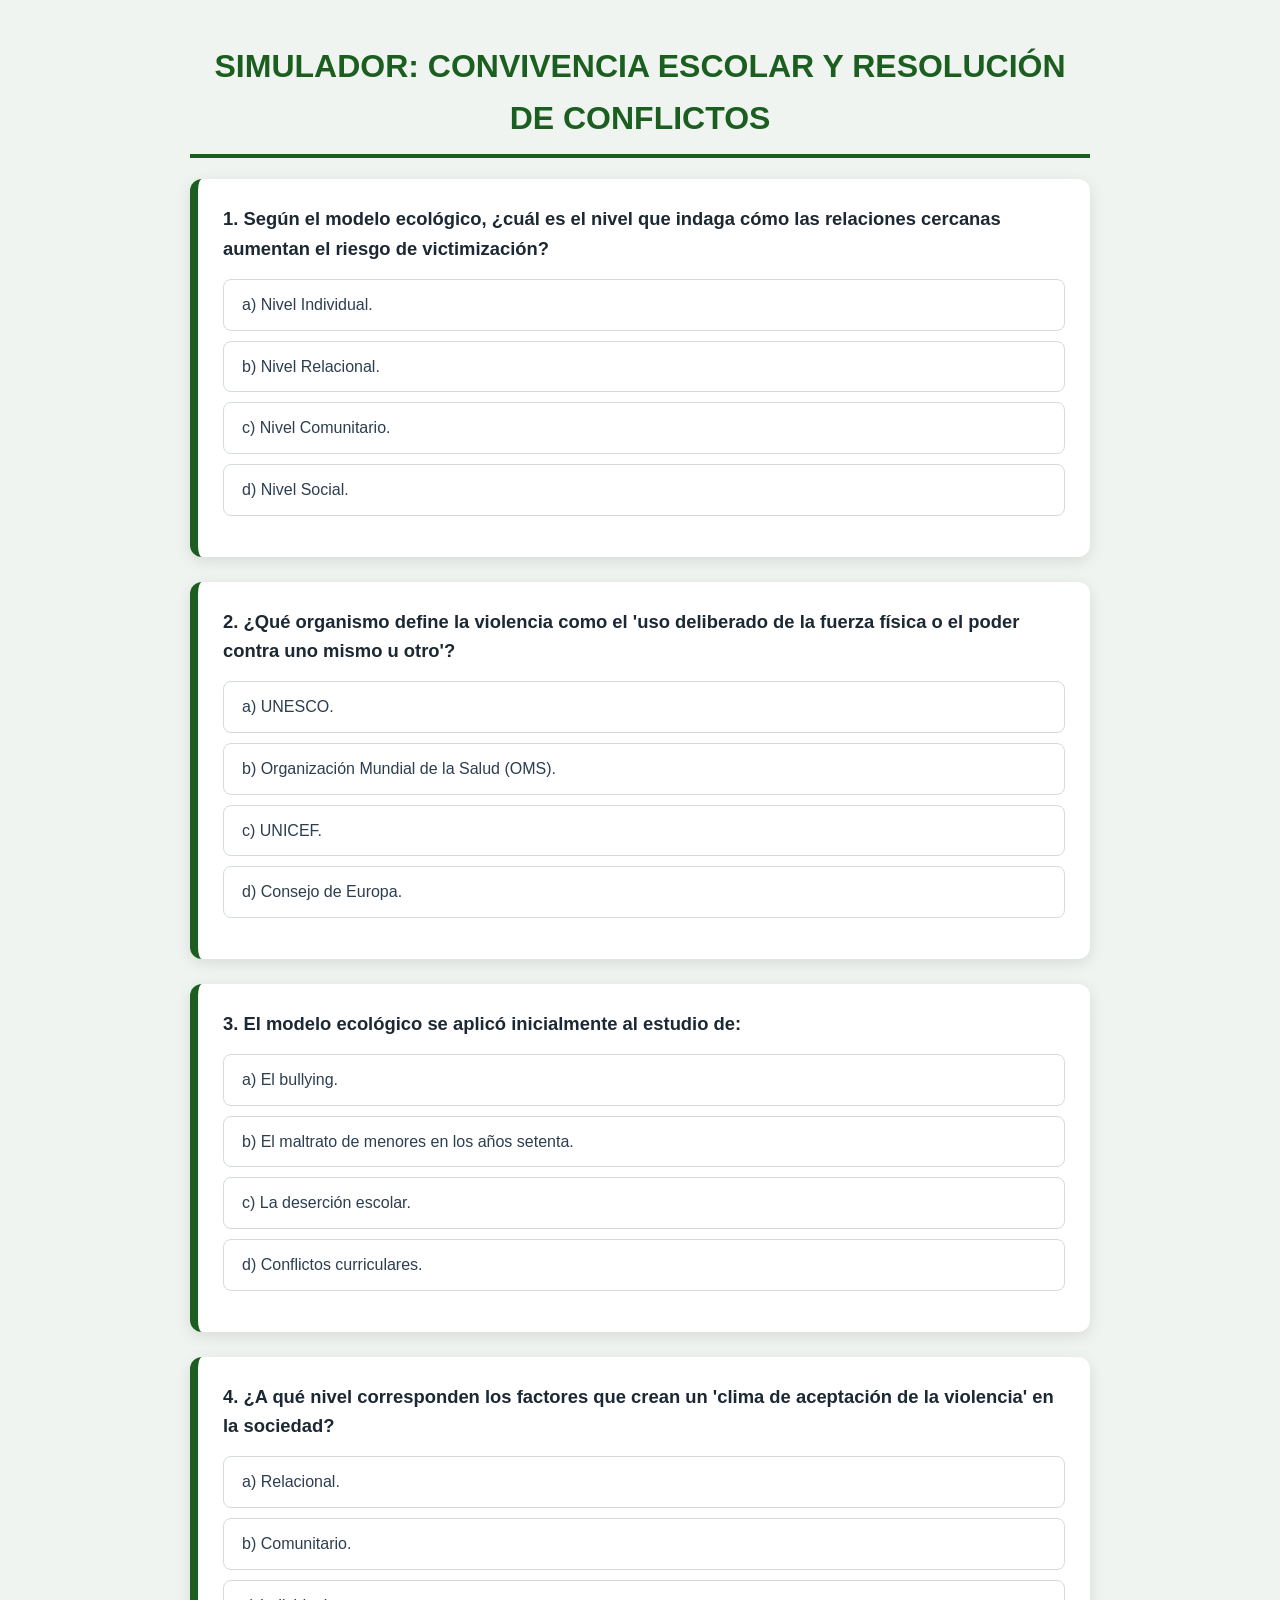
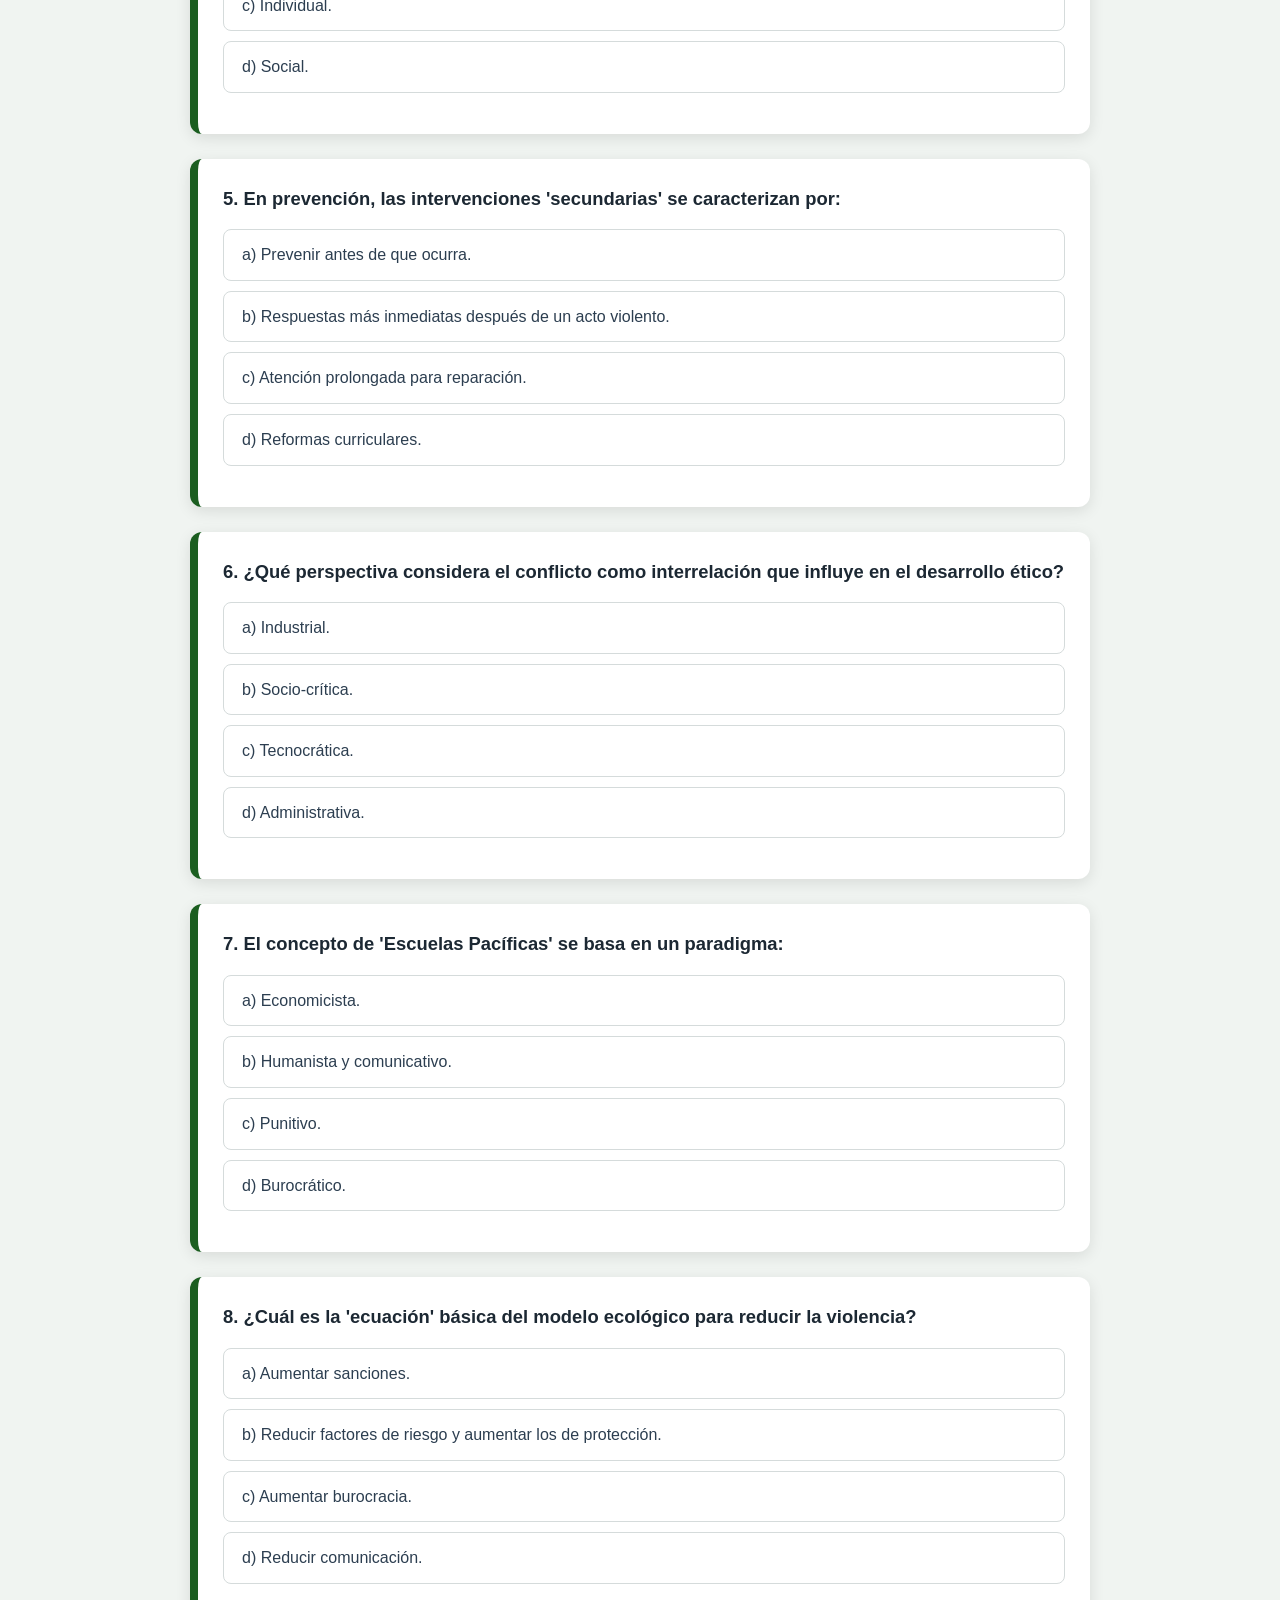
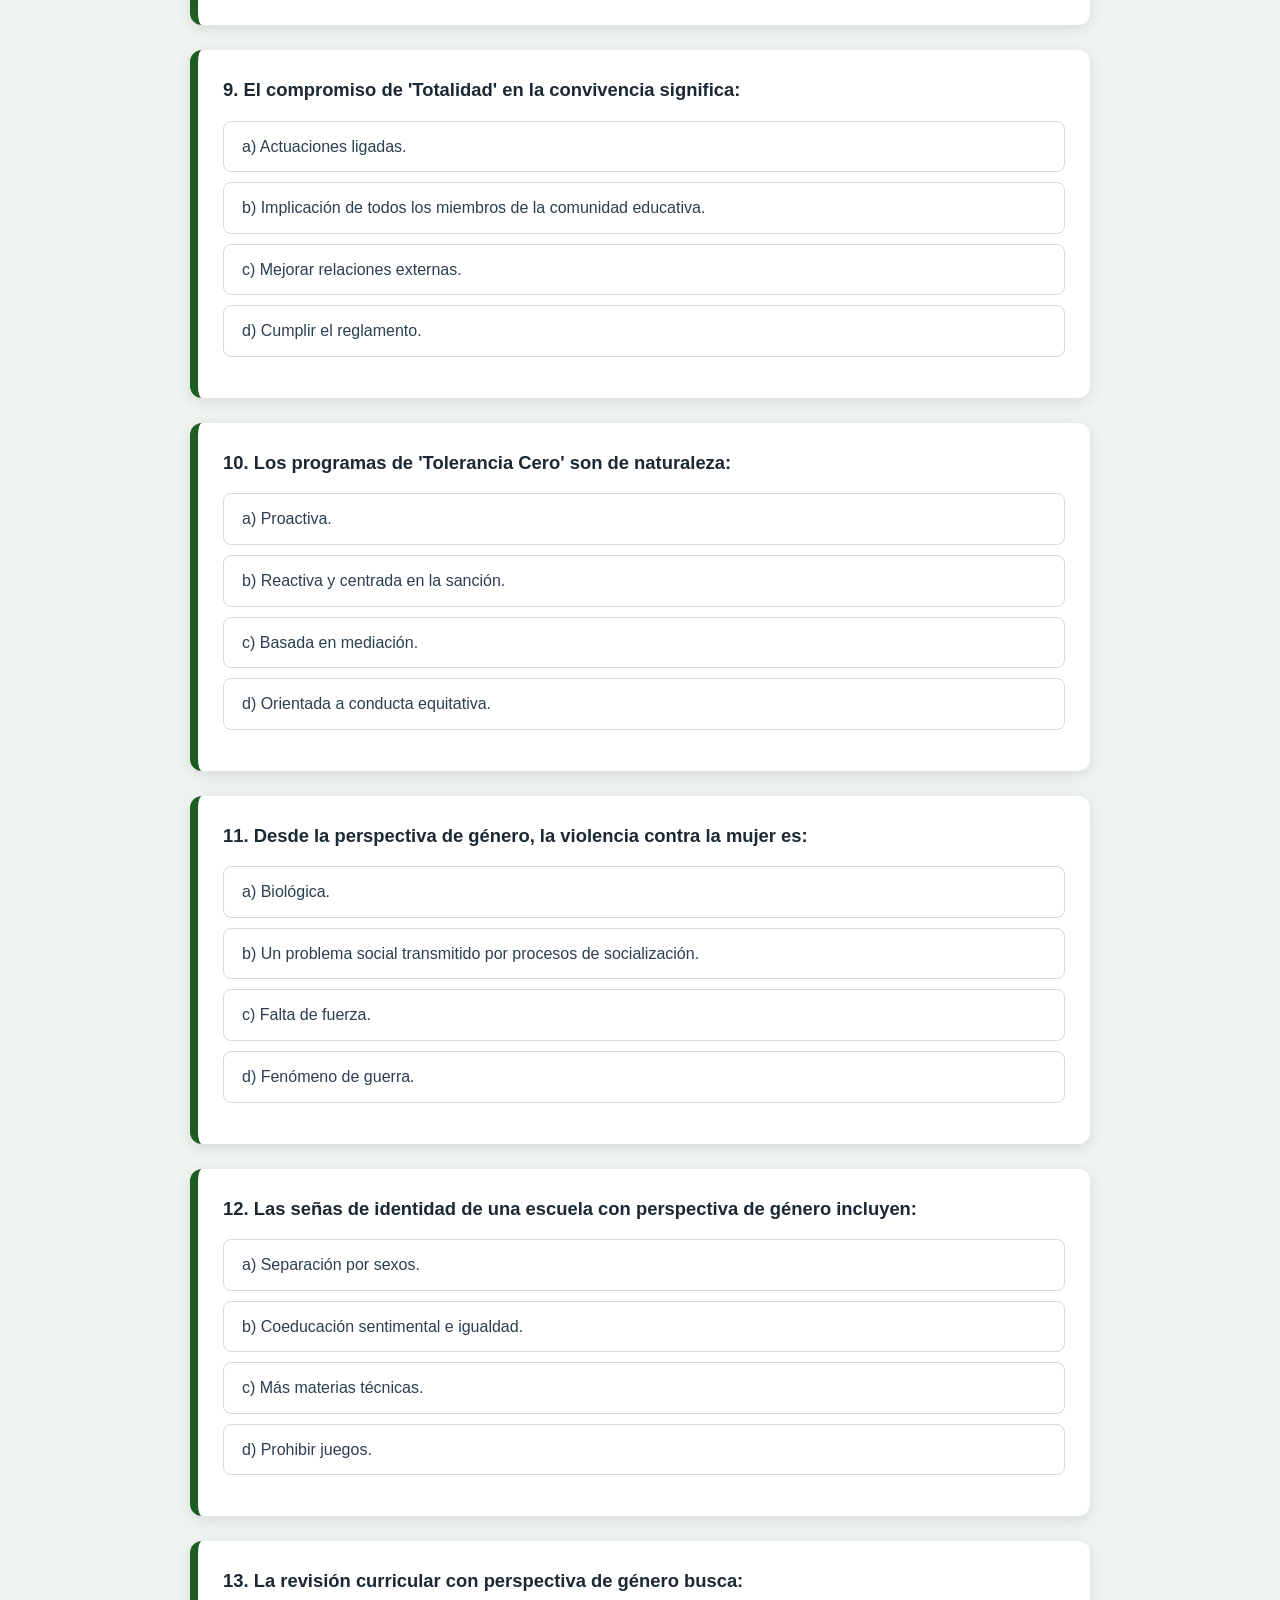
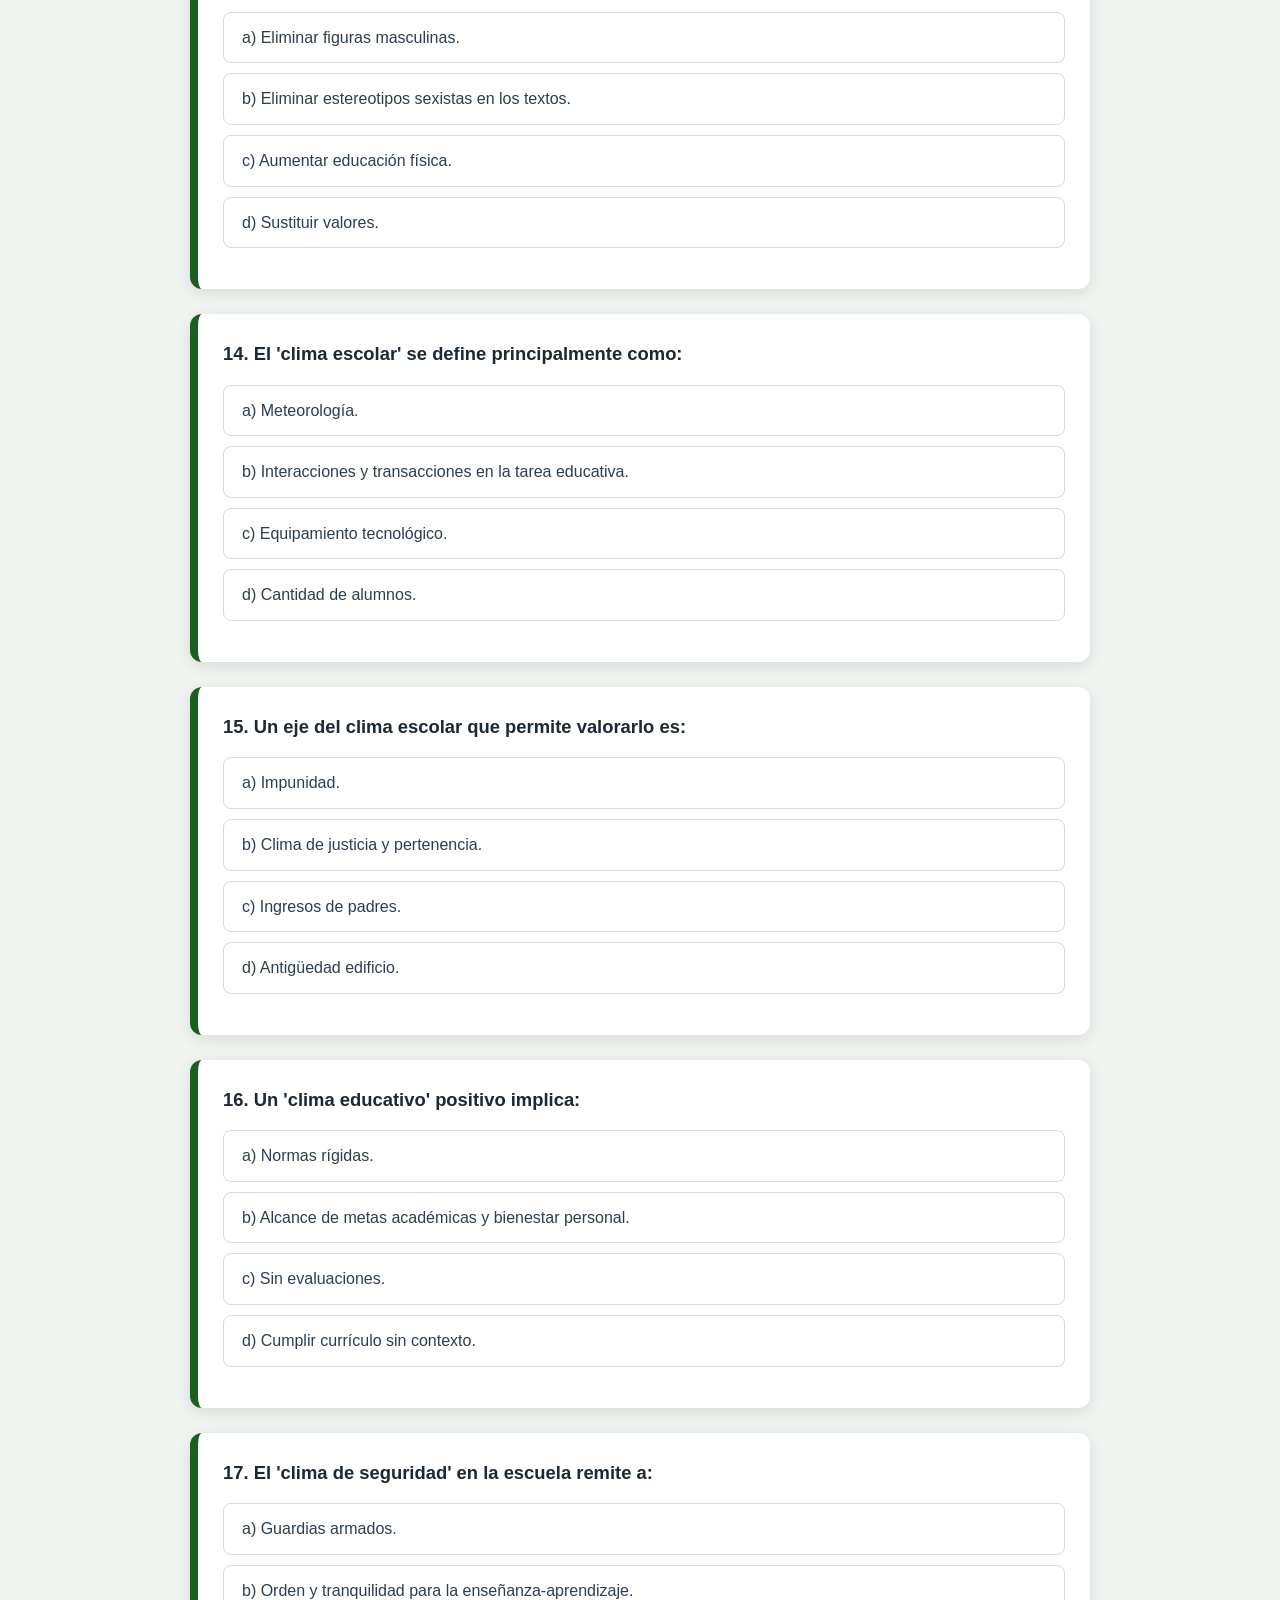
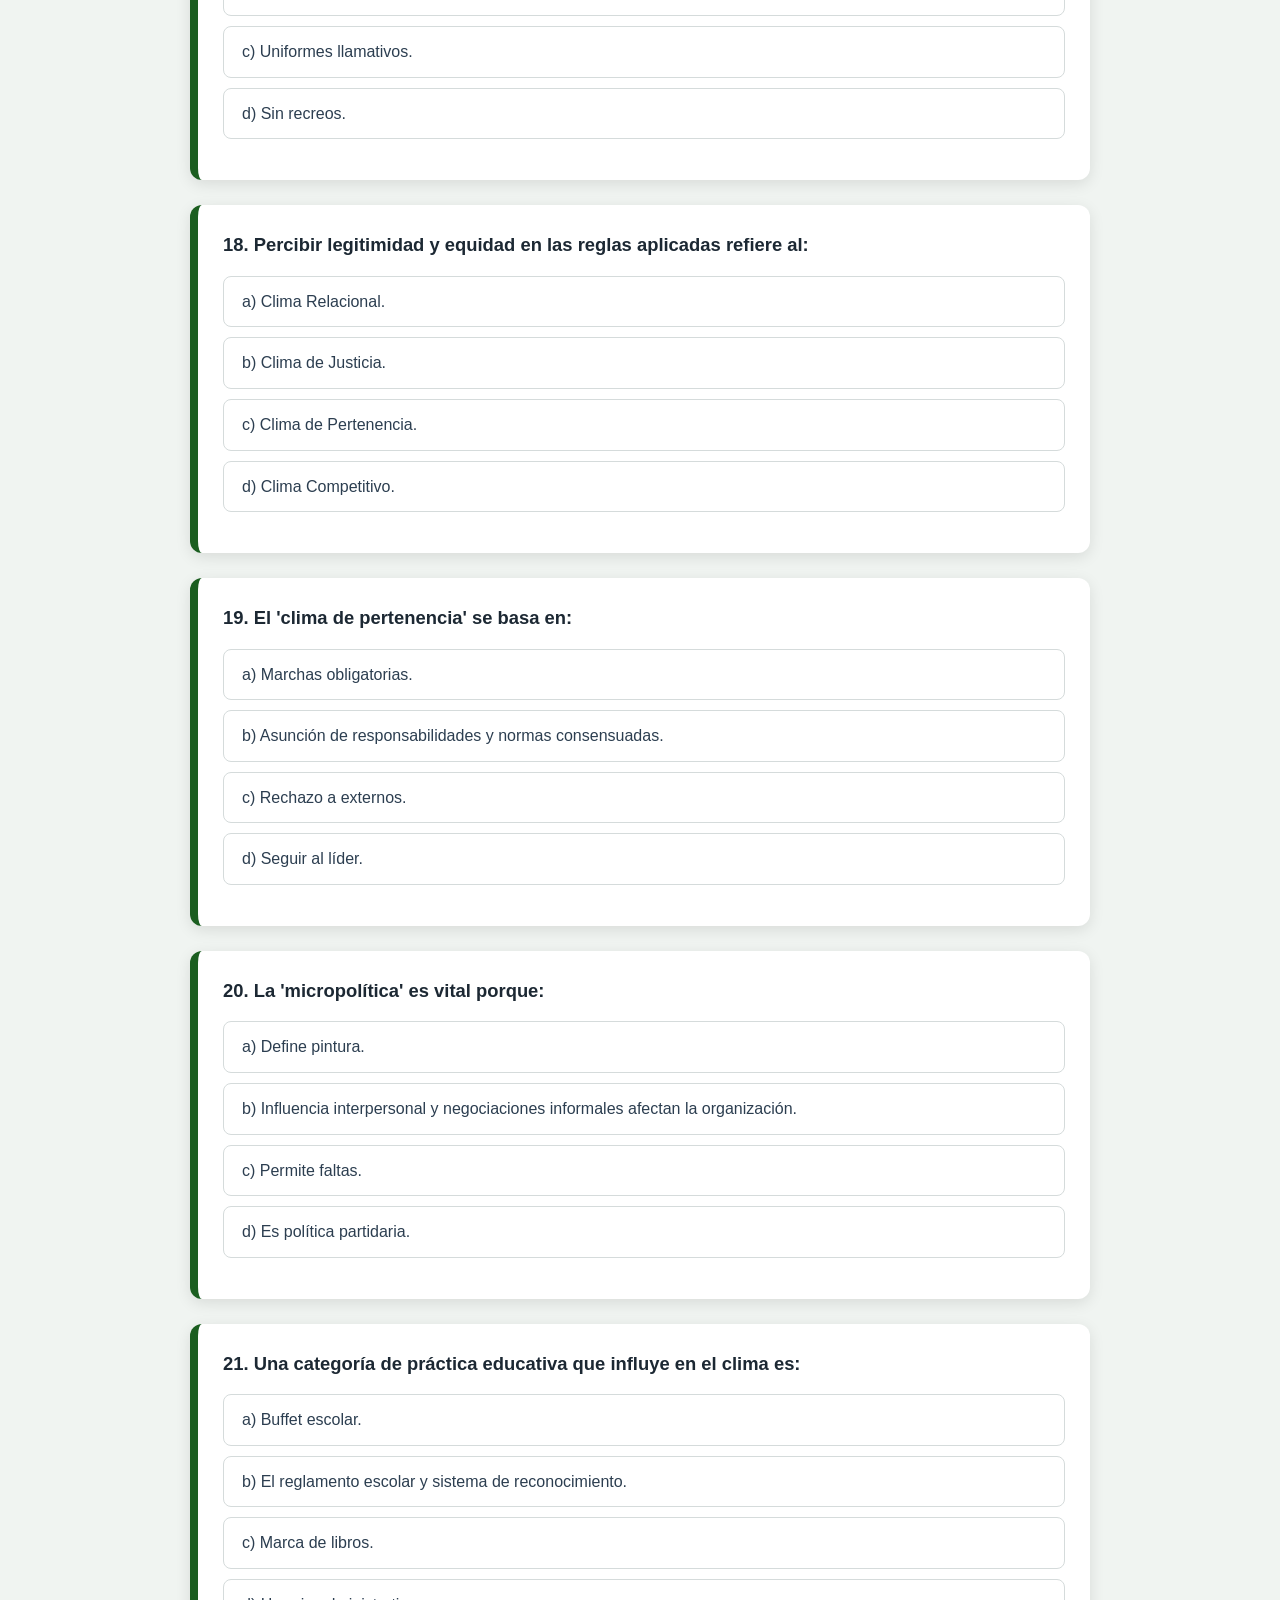
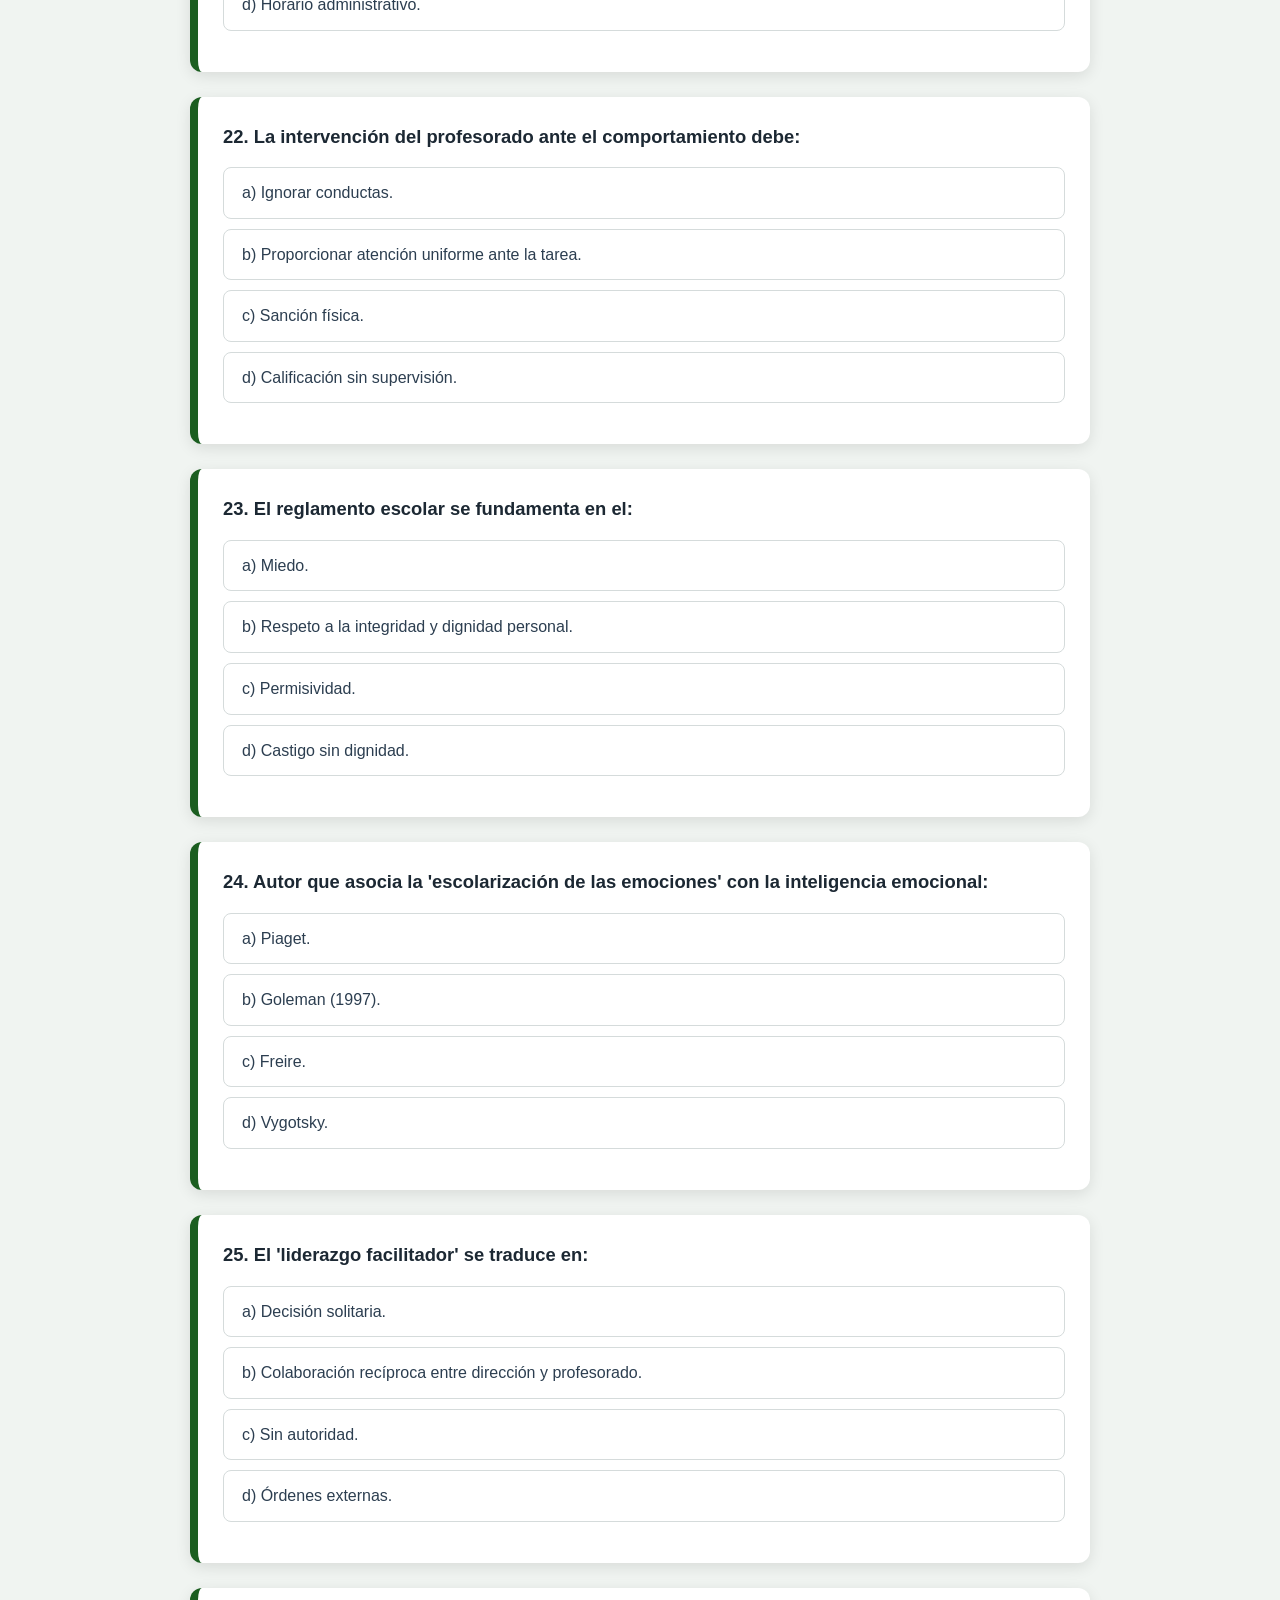
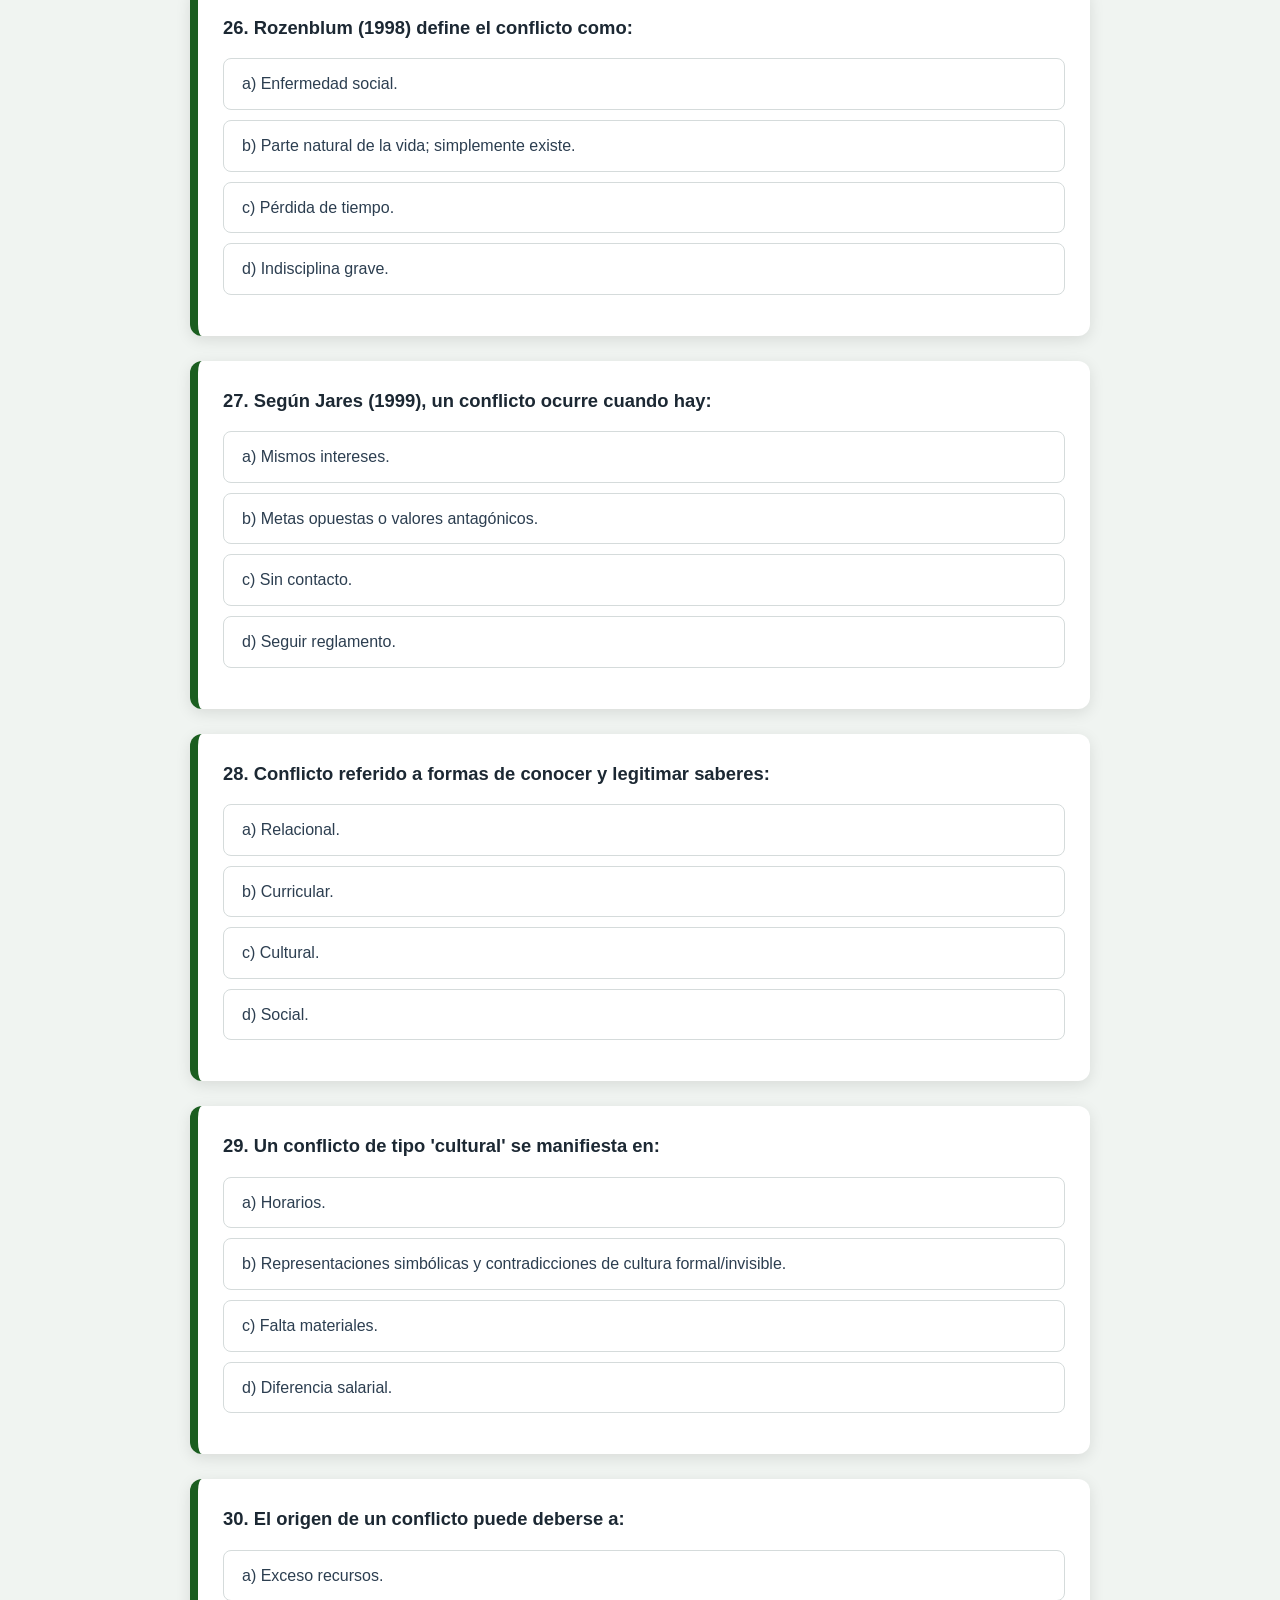
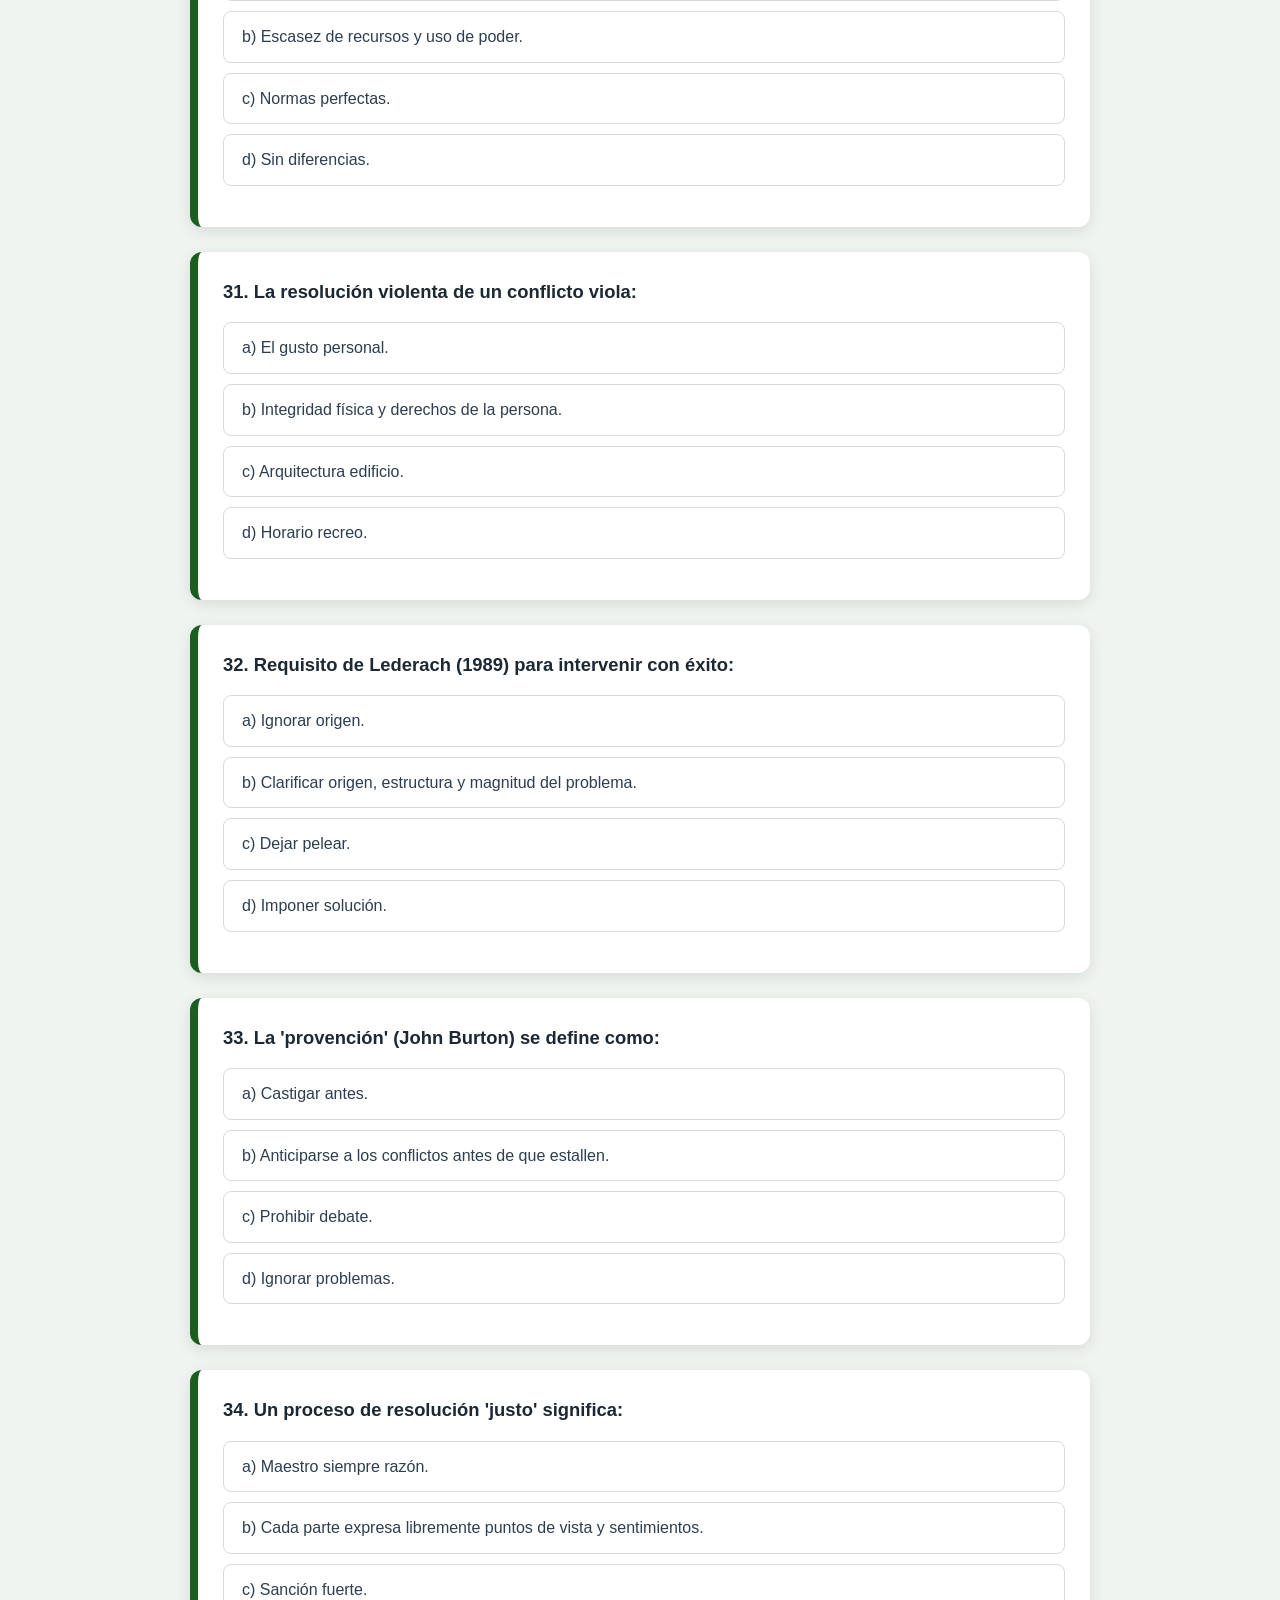
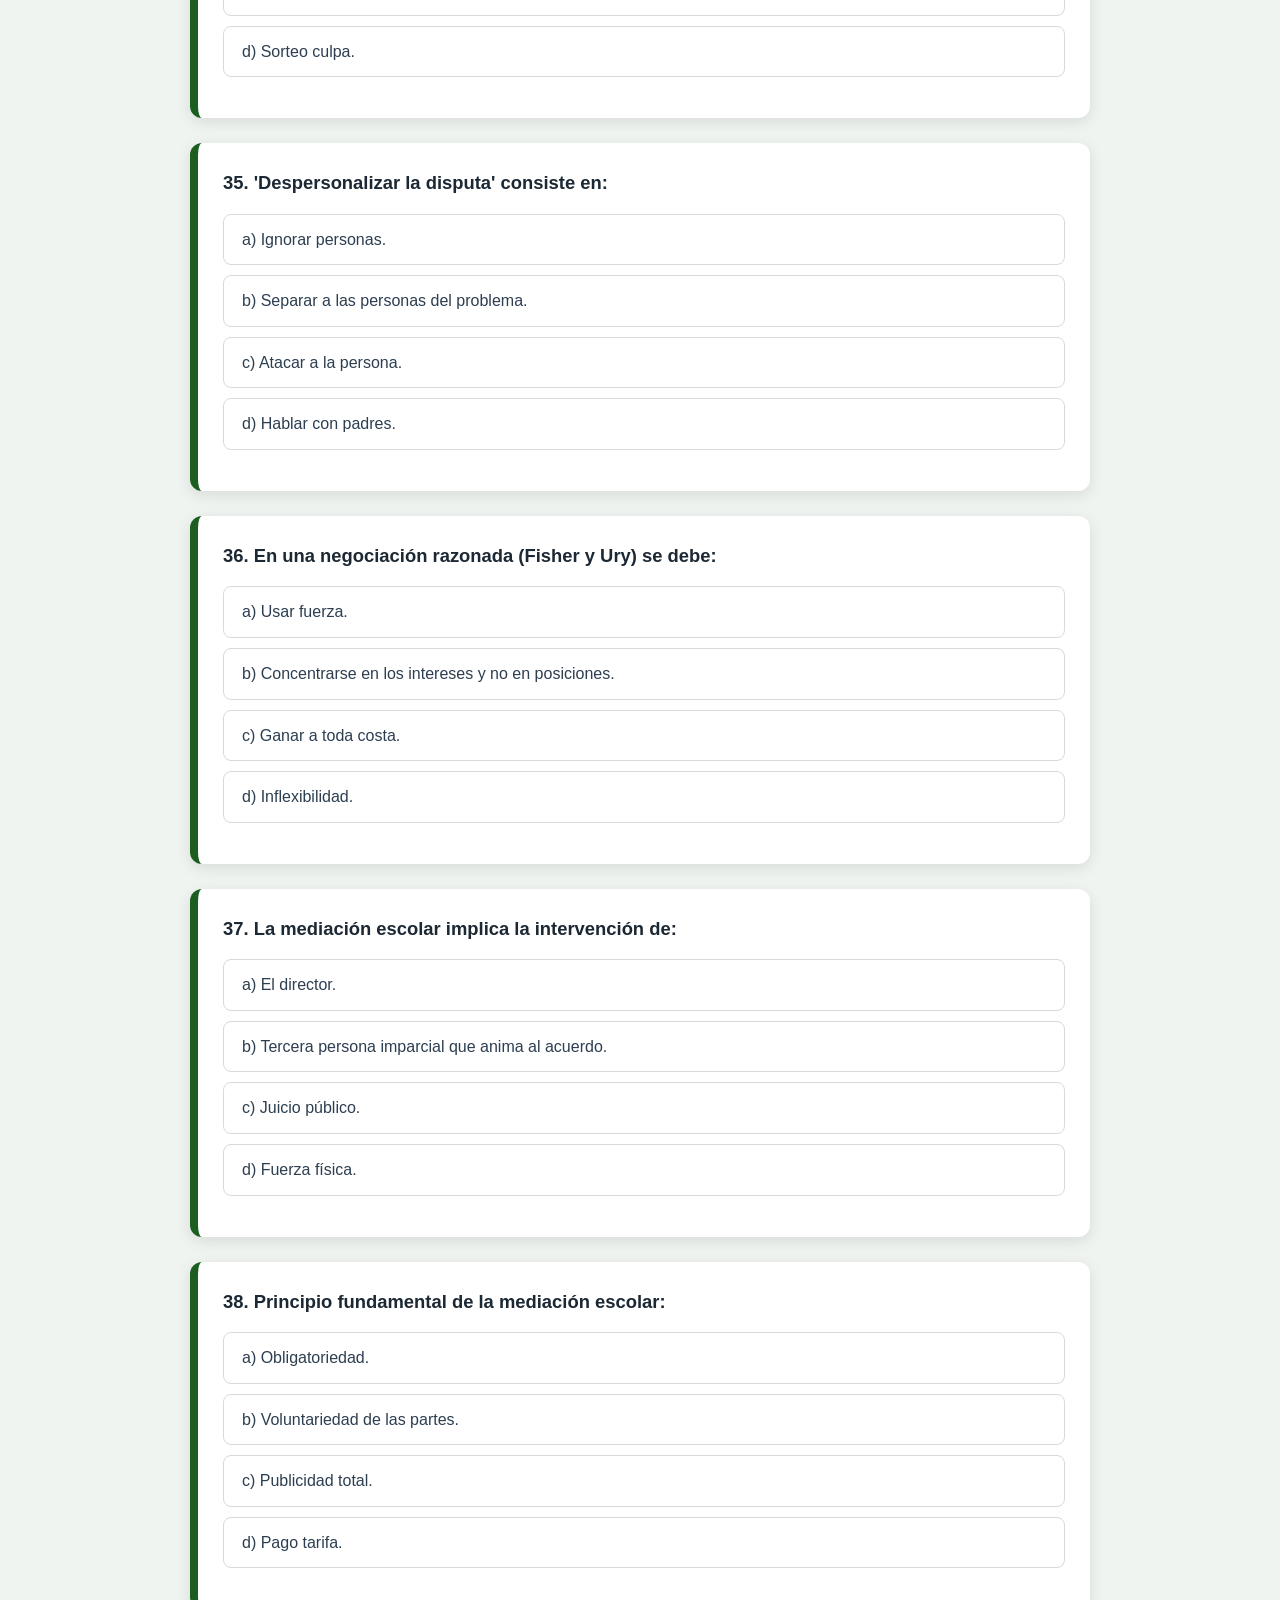
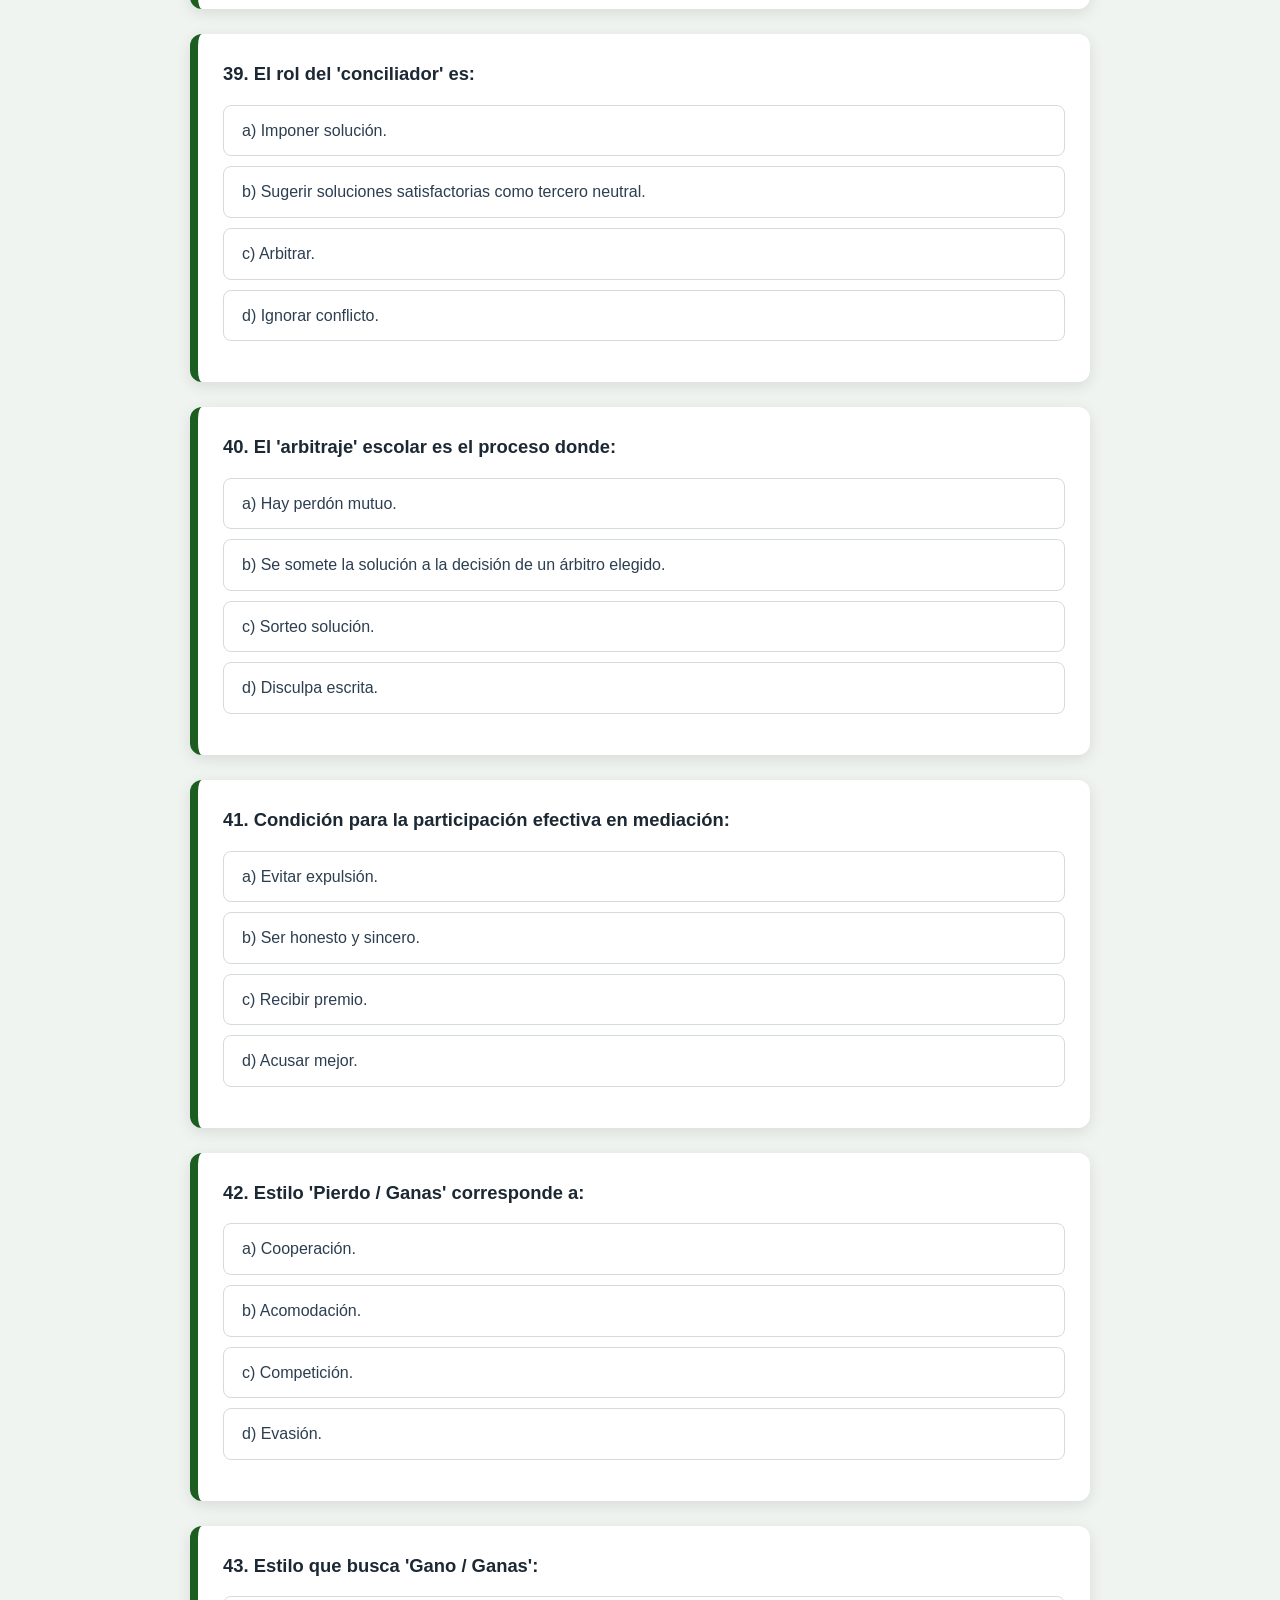
==== Conviviencia_escolar.html @ 49e85076 "ultima actualizacion" ====
<!DOCTYPE html>
<html lang="es">
<head>
    <meta charset="UTF-8">
    <meta name="viewport" content="width=device-width, initial-scale=1.0">
    <title>Simulador de Examen - Convivencia Escolar</title>
    <style>
        body { font-family: 'Segoe UI', Tahoma, Geneva, Verdana, sans-serif; line-height: 1.6; max-width: 900px; margin: 0 auto; padding: 20px; background-color: #f0f4f1; color: #2c3e50; }
        h1 { text-align: center; color: #1b5e20; border-bottom: 4px solid #1b5e20; padding-bottom: 10px; text-transform: uppercase; }
        .question-card { background: #fff; padding: 25px; margin-bottom: 25px; border-radius: 12px; box-shadow: 0 4px 15px rgba(0,0,0,0.1); border-left: 8px solid #1b5e20; }
        .question-text { font-size: 1.15em; font-weight: bold; margin-bottom: 15px; color: #1c2833; }
        .options { list-style: none; padding: 0; }
        .options li { margin: 10px 0; padding: 12px 18px; border: 1px solid #d5dbdb; border-radius: 8px; cursor: pointer; transition: all 0.3s ease; background: #fff; }
        .options li:hover { background-color: #e8f5e9; border-color: #1b5e20; }
        .feedback { margin-top: 15px; padding: 15px; border-radius: 8px; display: none; font-weight: 500; animation: fadeIn 0.4s; }
        .correct { background-color: #c8e6c9; color: #1b5e20; border-left: 5px solid #2e7d32; }
        .incorrect { background-color: #ffcdd2; color: #b71c1c; border-left: 5px solid #c62828; }
        @keyframes fadeIn { from { opacity: 0; } to { opacity: 1; } }
    </style>
</head>
<body>
    <h1>Simulador: Convivencia Escolar y Resolución de Conflictos</h1>
    <div id="quiz-container"></div>
    <div id="resultado-final" style="display:none; margin-top:20px; padding:16px; border-radius:14px; background:#fff; border:1px solid #d9dfe3; font-weight:700;"></div>

    <script>
        const quizData = [
            { q: "1. Según el modelo ecológico, ¿cuál es el nivel que indaga cómo las relaciones cercanas aumentan el riesgo de victimización?", options: ["a) Nivel Individual.", "b) Nivel Relacional.", "c) Nivel Comunitario.", "d) Nivel Social."], correct: 1, retro: "Retroalimentación: El nivel relacional examina las interacciones con compañeros, pareja y familia que configuran el comportamiento (Fuente [9])." },
            { q: "2. ¿Qué organismo define la violencia como el 'uso deliberado de la fuerza física o el poder contra uno mismo u otro'?", options: ["a) UNESCO.", "b) Organización Mundial de la Salud (OMS).", "c) UNICEF.", "d) Consejo de Europa."], correct: 1, retro: "Retroalimentación: La OMS define la violencia centrándose en la intencionalidad del uso del poder y sus consecuencias (Fuente [5])." },
            { q: "3. El modelo ecológico se aplicó inicialmente al estudio de:", options: ["a) El bullying.", "b) El maltrato de menores en los años setenta.", "c) La deserción escolar.", "d) Conflictos curriculares."], correct: 1, retro: "Retroalimentación: Introducido en los setenta, se usó originalmente para comprender el maltrato infantil (Fuente [1])." },
            { q: "4. ¿A qué nivel corresponden los factores que crean un 'clima de aceptación de la violencia' en la sociedad?", options: ["a) Relacional.", "b) Comunitario.", "c) Individual.", "d) Social."], correct: 3, retro: "Retroalimentación: El nivel social examina factores generales que determinan las tasas de violencia en la sociedad (Fuente [9])." },
            { q: "5. En prevención, las intervenciones 'secundarias' se caracterizan por:", options: ["a) Prevenir antes de que ocurra.", "b) Respuestas más inmediatas después de un acto violento.", "c) Atención prolongada para reparación.", "d) Reformas curriculares."], correct: 1, retro: "Retroalimentación: Las medidas secundarias actúan en el tiempo inmediato posterior al fenómeno violento (Fuente [7])." },
            { q: "6. ¿Qué perspectiva considera el conflicto como interrelación que influye en el desarrollo ético?", options: ["a) Industrial.", "b) Socio-crítica.", "c) Tecnocrática.", "d) Administrativa."], correct: 1, retro: "Retroalimentación: Supone una nueva forma de abordar conflictos como construcción colectiva (Fuente [10])." },
            { q: "7. El concepto de 'Escuelas Pacíficas' se basa en un paradigma:", options: ["a) Economicista.", "b) Humanista y comunicativo.", "c) Punitivo.", "d) Burocrático."], correct: 1, retro: "Retroalimentación: Estas escuelas favorecen espacios de confianza y consenso (Fuente [11])." },
            { q: "8. ¿Cuál es la 'ecuación' básica del modelo ecológico para reducir la violencia?", options: ["a) Aumentar sanciones.", "b) Reducir factores de riesgo y aumentar los de protección.", "c) Aumentar burocracia.", "d) Reducir comunicación."], correct: 1, retro: "Retroalimentación: El enfoque busca analizar la situación equilibrando riesgos y protecciones (Fuente [12])." },
            { q: "9. El compromiso de 'Totalidad' en la convivencia significa:", options: ["a) Actuaciones ligadas.", "b) Implicación de todos los miembros de la comunidad educativa.", "c) Mejorar relaciones externas.", "d) Cumplir el reglamento."], correct: 1, retro: "Retroalimentación: La totalidad implica que la política de prevención incluya a cada sector escolar (Fuente [13])." },
            { q: "10. Los programas de 'Tolerancia Cero' son de naturaleza:", options: ["a) Proactiva.", "b) Reactiva y centrada en la sanción.", "c) Basada en mediación.", "d) Orientada a conducta equitativa."], correct: 1, retro: "Retroalimentación: Son reactivos y aplican la sanción ante actos de indisciplina (Fuente [7])." },
            { q: "11. Desde la perspectiva de género, la violencia contra la mujer es:", options: ["a) Biológica.", "b) Un problema social transmitido por procesos de socialización.", "c) Falta de fuerza.", "d) Fenómeno de guerra."], correct: 1, retro: "Retroalimentación: Es un problema social con serias repercusiones para mujeres y niñas (Fuente [14])." },
            { q: "12. Las señas de identidad de una escuela con perspectiva de género incluyen:", options: ["a) Separación por sexos.", "b) Coeducación sentimental e igualdad.", "c) Más materias técnicas.", "d) Prohibir juegos."], correct: 1, retro: "Retroalimentación: Se busca una 'coeducación sentimental' basada en principios de igualdad y respeto (Fuente [15, 16])." },
            { q: "13. La revisión curricular con perspectiva de género busca:", options: ["a) Eliminar figuras masculinas.", "b) Eliminar estereotipos sexistas en los textos.", "c) Aumentar educación física.", "d) Sustituir valores."], correct: 1, retro: "Retroalimentación: Se trata de eliminar estereotipos incorporando aportaciones de mujeres a la historia (Fuente [17])." },
            { q: "14. El 'clima escolar' se define principalmente como:", options: ["a) Meteorología.", "b) Interacciones y transacciones en la tarea educativa.", "c) Equipamiento tecnológico.", "d) Cantidad de alumnos."], correct: 1, retro: "Retroalimentación: Es el conjunto de interacciones generadas en una situación espacio-temporal dada (Fuente [2])." },
            { q: "15. Un eje del clima escolar que permite valorarlo es:", options: ["a) Impunidad.", "b) Clima de justicia y pertenencia.", "c) Ingresos de padres.", "d) Antigüedad edificio."], correct: 1, retro: "Retroalimentación: Se identifican cinco ejes: relacional, educativo, seguridad, justicia y pertenencia (Fuente [18])." },
            { q: "16. Un 'clima educativo' positivo implica:", options: ["a) Normas rígidas.", "b) Alcance de metas académicas y bienestar personal.", "c) Sin evaluaciones.", "d) Cumplir currículo sin contexto."], correct: 1, retro: "Retroalimentación: Favorece la educación en valores y da sentido a los aprendizajes (Fuente [19])." },
            { q: "17. El 'clima de seguridad' en la escuela remite a:", options: ["a) Guardias armados.", "b) Orden y tranquilidad para la enseñanza-aprendizaje.", "c) Uniformes llamativos.", "d) Sin recreos."], correct: 1, retro: "Retroalimentación: Remite al orden necesario para que se produzca el proceso educativo (Fuente [20])." },
            { q: "18. Percibir legitimidad y equidad en las reglas aplicadas refiere al:", options: ["a) Clima Relacional.", "b) Clima de Justicia.", "c) Clima de Pertenencia.", "d) Clima Competitivo."], correct: 1, retro: "Retroalimentación: Se reconoce la legitimidad de las reglas sin arbitrariedad (Fuente [21])." },
            { q: "19. El 'clima de pertenencia' se basa en:", options: ["a) Marchas obligatorias.", "b) Asunción de responsabilidades y normas consensuadas.", "c) Rechazo a externos.", "d) Seguir al líder."], correct: 1, retro: "Retroalimentación: Permite la cohesión de los grupos y favorece lazos estables (Fuente [21])." },
            { q: "20. La 'micropolítica' es vital porque:", options: ["a) Define pintura.", "b) Influencia interpersonal y negociaciones informales afectan la organización.", "c) Permite faltas.", "d) Es política partidaria."], correct: 1, retro: "Retroalimentación: Los centros son territorios donde las negociaciones entre bastidores son importantes (Fuente [2, 22])." },
            { q: "21. Una categoría de práctica educativa que influye en el clima es:", options: ["a) Buffet escolar.", "b) El reglamento escolar y sistema de reconocimiento.", "c) Marca de libros.", "d) Horario administrativo."], correct: 1, retro: "Retroalimentación: El reglamento es un instrumento valioso de prevención de conductas indeseables (Fuente [8, 23])." },
            { q: "22. La intervención del profesorado ante el comportamiento debe:", options: ["a) Ignorar conductas.", "b) Proporcionar atención uniforme ante la tarea.", "c) Sanción física.", "d) Calificación sin supervisión."], correct: 1, retro: "Retroalimentación: Se debe mantener una actitud uniforme y constante ante el trabajo del alumno (Fuente [24])." },
            { q: "23. El reglamento escolar se fundamenta en el:", options: ["a) Miedo.", "b) Respeto a la integridad y dignidad personal.", "c) Permisividad.", "d) Castigo sin dignidad."], correct: 1, retro: "Retroalimentación: Se fundamenta en el principio de respeto a la integridad y refuerzo de la autoestima (Fuente [8])." },
            { q: "24. Autor que asocia la 'escolarización de las emociones' con la inteligencia emocional:", options: ["a) Piaget.", "b) Goleman (1997).", "c) Freire.", "d) Vygotsky."], correct: 1, retro: "Retroalimentación: Goleman destaca el control de las emociones para el bienestar personal (Fuente [25])." },
            { q: "25. El 'liderazgo facilitador' se traduce en:", options: ["a) Decisión solitaria.", "b) Colaboración recíproca entre dirección y profesorado.", "c) Sin autoridad.", "d) Órdenes externas."], correct: 1, retro: "Retroalimentación: Se traduce en una estrecha colaboración para la investigación e innovación (Fuente [26])." },
            { q: "26. Rozenblum (1998) define el conflicto como:", options: ["a) Enfermedad social.", "b) Parte natural de la vida; simplemente existe.", "c) Pérdida de tiempo.", "d) Indisciplina grave."], correct: 1, retro: "Retroalimentación: El conflicto es inherente a las relaciones humanas (Fuente [6])." },
            { q: "27. Según Jares (1999), un conflicto ocurre cuando hay:", options: ["a) Mismos intereses.", "b) Metas opuestas o valores antagónicos.", "c) Sin contacto.", "d) Seguir reglamento."], correct: 1, retro: "Retroalimentación: Ocurre cuando se perciben metas o intereses divergentes (Fuente [6, 27])." },
            { q: "28. Conflicto referido a formas de conocer y legitimar saberes:", options: ["a) Relacional.", "b) Curricular.", "c) Cultural.", "d) Social."], correct: 1, retro: "Retroalimentación: El conflicto curricular atiende a discrepancias en el proceso de enseñanza-aprendizaje (Fuente [28])." },
            { q: "29. Un conflicto de tipo 'cultural' se manifiesta en:", options: ["a) Horarios.", "b) Representaciones simbólicas y contradicciones de cultura formal/invisible.", "c) Falta materiales.", "d) Diferencia salarial."], correct: 1, retro: "Retroalimentación: Desvela las contradicciones entre la cultura escolar formal y la invisible (Fuente [28])." },
            { q: "30. El origen de un conflicto puede deberse a:", options: ["a) Exceso recursos.", "b) Escasez de recursos y uso de poder.", "c) Normas perfectas.", "d) Sin diferencias."], correct: 1, retro: "Retroalimentación: Causas comunes son la escasez de recursos y el predominio cultural (Fuente [29])." },
            { q: "31. La resolución violenta de un conflicto viola:", options: ["a) El gusto personal.", "b) Integridad física y derechos de la persona.", "c) Arquitectura edificio.", "d) Horario recreo."], correct: 1, retro: "Retroalimentación: Los conflictos resueltos violentamente constituyen una violación a la integridad (Fuente [29])." },
            { q: "32. Requisito de Lederach (1989) para intervenir con éxito:", options: ["a) Ignorar origen.", "b) Clarificar origen, estructura y magnitud del problema.", "c) Dejar pelear.", "d) Imponer solución."], correct: 1, retro: "Retroalimentación: Es vital clarificar quién está involucrado y qué influye (Fuente [30])." },
            { q: "33. La 'provención' (John Burton) se define como:", options: ["a) Castigar antes.", "b) Anticiparse a los conflictos antes de que estallen.", "c) Prohibir debate.", "d) Ignorar problemas."], correct: 1, retro: "Retroalimentación: Significa anticiparse para que no generen manifestaciones negativas (Fuente [31, 32])." },
            { q: "34. Un proceso de resolución 'justo' significa:", options: ["a) Maestro siempre razón.", "b) Cada parte expresa libremente puntos de vista y sentimientos.", "c) Sanción fuerte.", "d) Sorteo culpa."], correct: 1, retro: "Retroalimentación: Ser escuchado con respeto y sin interrumpir es clave (Fuente [3, 33])." },
            { q: "35. 'Despersonalizar la disputa' consiste en:", options: ["a) Ignorar personas.", "b) Separar a las personas del problema.", "c) Atacar a la persona.", "d) Hablar con padres."], correct: 1, retro: "Retroalimentación: Permite centrarse en los intereses y no en ataques personales (Fuente [4])." },
            { q: "36. En una negociación razonada (Fisher y Ury) se debe:", options: ["a) Usar fuerza.", "b) Concentrarse en los intereses y no en posiciones.", "c) Ganar a toda costa.", "d) Inflexibilidad."], correct: 1, retro: "Retroalimentación: Identificar intereses permite soluciones ventajosas mutuas (Fuente [4, 34])." },
            { q: "37. La mediación escolar implica la intervención de:", options: ["a) El director.", "b) Tercera persona imparcial que anima al acuerdo.", "c) Juicio público.", "d) Fuerza física."], correct: 1, retro: "Retroalimentación: Es la intervención de un tercero neutral para facilitar acuerdos (Fuente [3, 35, 36])." },
            { q: "38. Principio fundamental de la mediación escolar:", options: ["a) Obligatoriedad.", "b) Voluntariedad de las partes.", "c) Publicidad total.", "d) Pago tarifa."], correct: 1, retro: "Retroalimentación: La voluntariedad es esencial para incorporarse a la dinámica (Fuente [3, 37])." },
            { q: "39. El rol del 'conciliador' es:", options: ["a) Imponer solución.", "b) Sugerir soluciones satisfactorias como tercero neutral.", "c) Arbitrar.", "d) Ignorar conflicto."], correct: 1, retro: "Retroalimentación: El conciliador propone soluciones posibles para examen de las partes (Fuente [35])." },
            { q: "40. El 'arbitraje' escolar es el proceso donde:", options: ["a) Hay perdón mutuo.", "b) Se somete la solución a la decisión de un árbitro elegido.", "c) Sorteo solución.", "d) Disculpa escrita."], correct: 1, retro: "Retroalimentación: Las partes someten la solución a un árbitro por su autoridad (Fuente [29, 35])." },
            { q: "41. Condición para la participación efectiva en mediación:", options: ["a) Evitar expulsión.", "b) Ser honesto y sincero.", "c) Recibir premio.", "d) Acusar mejor."], correct: 1, retro: "Retroalimentación: La sinceridad es base para reconstruir la confianza (Fuente [3])." },
            { q: "42. Estilo 'Pierdo / Ganas' corresponde a:", options: ["a) Cooperación.", "b) Acomodación.", "c) Competición.", "d) Evasión."], correct: 1, retro: "Retroalimentación: El estilo de acomodación implica ceder ante el otro (Fuente [38])." },
            { q: "43. Estilo que busca 'Gano / Ganas':", options: ["a) Competición.", "b) Acomodación.", "c) Cooperación y Negociación Razonada.", "d) Evasión."], correct: 2, retro: "Retroalimentación: Permite una manera compartida de crecer y mejorarse (Fuente [38, 39])." },
            { q: "44. La fase de 'Implantación' consiste en:", options: ["a) Identificar actitudes.", "b) Poner en marcha el proyecto y constituir equipo.", "c) Evaluación final.", "d) Escribir informe."], correct: 1, retro: "Retroalimentación: En esta fase se rentabiliza el uso del proyecto escolar (Fuente [40, 41])." },
            { q: "45. Etapa mediadora donde se clarifica el problema:", options: ["a) Colaboración inicial.", "b) Análisis de los problemas.", "c) Elaboración opciones.", "d) Formalización acuerdo."], correct: 1, retro: "Retroalimentación: Permite comprender recíprocamente los intereses del otro (Fuente [42])." },
            { q: "46. El 'principio de habilidad' (Cortina) implica:", options: ["a) Fuerza física.", "b) Analizar causas e imaginar alternativas positivas.", "c) Saber mentir.", "d) Ignorar sentimientos."], correct: 1, retro: "Retroalimentación: Implica analizar causas y valorar consecuencias (Fuente [43])." },
            { q: "47. El 'clima relacional' hace referencia a:", options: ["a) Solo Ministerio.", "b) Relaciones entre miembros en dimensión socio-afectiva.", "c) Amigos del director.", "d) Competencia entre colegios."], correct: 1, retro: "Retroalimentación: Se basa en la bondad de los contactos interpersonales (Fuente [18, 23, 44])." },
            { q: "48. Factor de riesgo individual de violencia:", options: ["a) Uniformes limpios.", "b) Impulsividad, bajo nivel educativo y sustancias.", "c) Tareas a tiempo.", "d) Participar en coro."], correct: 1, retro: "Retroalimentación: Factores biológicos y de historia personal influyen (Fuente [9])." },
            { q: "49. La Cultura de Paz en el currículo debe ser:", options: ["a) Opcional.", "b) Transversal.", "c) Solo en Cívica.", "d) Para indisciplinados."], correct: 1, retro: "Retroalimentación: Debe estar integrada de manera transversal en el centro (Fuente [27, 37])." },
            { q: "50. El 'Seguimiento y Balance' en mediación sirve para:", options: ["a) Buscar culpables.", "b) Revisar el acuerdo por las partes en caso necesario.", "c) Cobrar multas.", "d) Publicar secretos."], correct: 1, retro: "Retroalimentación: Consiste en realizar un seguimiento de la solución tomada (Fuente [42])." }
        ];

        const container = document.getElementById('quiz-container');
        const resumenFinal = document.getElementById('resultado-final');
        let aciertos = 0;
        const respuestas = {};

        function actualizarResumen() {
            const totalPreguntas = (typeof questions !== 'undefined' ? questions : quizData).length;
            const porcentaje = totalPreguntas ? (aciertos / totalPreguntas) * 100 : 0;
            resumenFinal.style.display = 'block';
            resumenFinal.innerHTML = `Porcentaje de acertividad: ${porcentaje.toFixed(2)}%<br>Aciertos: ${aciertos} / ${totalPreguntas}`;
        }

        function registrarRespuesta(qIdx, esCorrecta) {
            if (respuestas[qIdx] !== undefined) return;
            respuestas[qIdx] = esCorrecta;
            if (esCorrecta) {
                aciertos++;
            }
            actualizarResumen();
        }

        quizData.forEach((item, index) => {
            const card = document.createElement('div');
            card.className = 'question-card';
            card.innerHTML = `<div class="question-text">${item.q}</div>`;
            
            const list = document.createElement('ul');
            list.className = 'options';
            
            item.options.forEach((opt, optIndex) => {
                const li = document.createElement('li');
                li.innerText = opt;
                li.onclick = () => {
                    const feedback = document.getElementById(`feedback-${index}`);
                    feedback.style.display = 'block';
                    if (optIndex === item.correct) {
                        registrarRespuesta(index, true);
                        feedback.innerText = item.retro;
                        feedback.className = 'feedback correct';
                    } else {
                        registrarRespuesta(index, false);
                        feedback.innerText = "vuelve a analizar la pregunta";
                        feedback.className = 'feedback incorrect';
                    }
                };
                list.appendChild(li);
            });
            
            card.appendChild(list);
            const feedbackDiv = document.createElement('div');
            feedbackDiv.id = `feedback-${index}`;
            feedbackDiv.className = 'feedback';
            card.appendChild(feedbackDiv);
            container.appendChild(card);
        });
    </script>
</body>
</html>
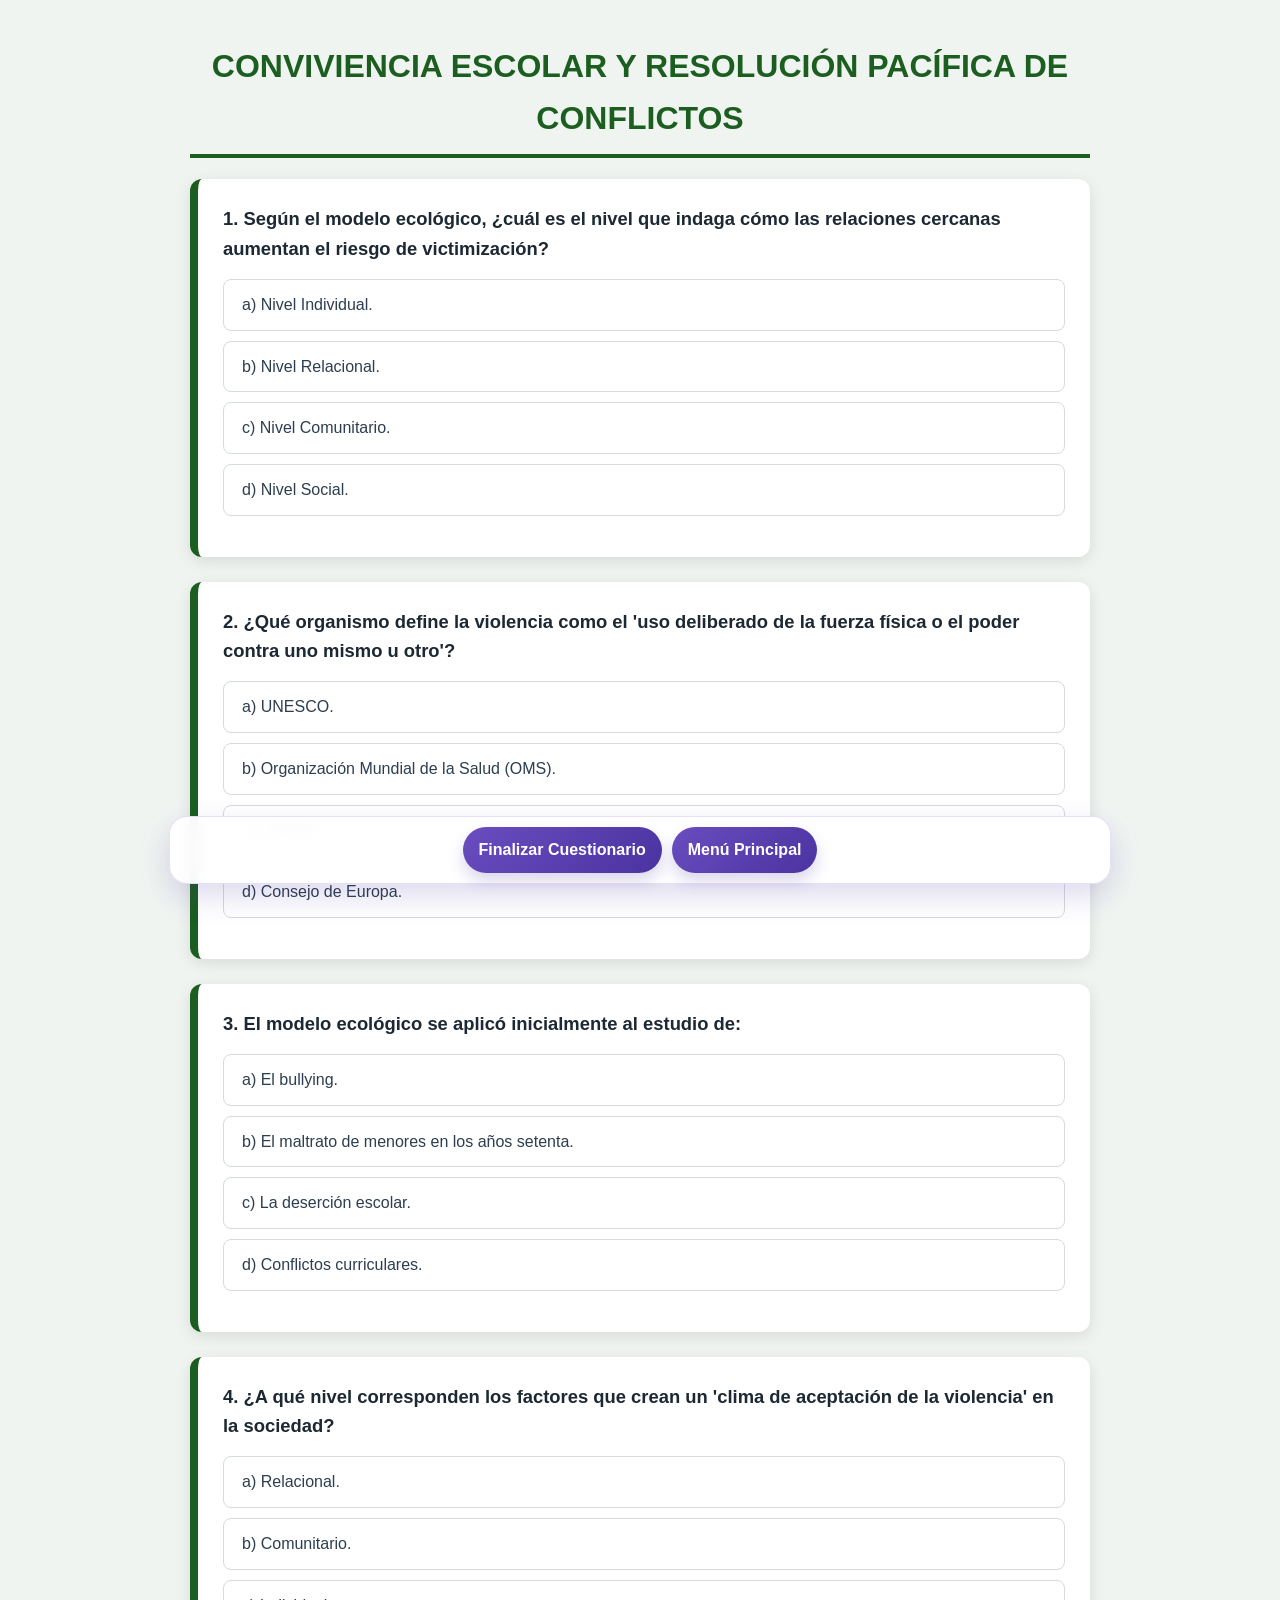
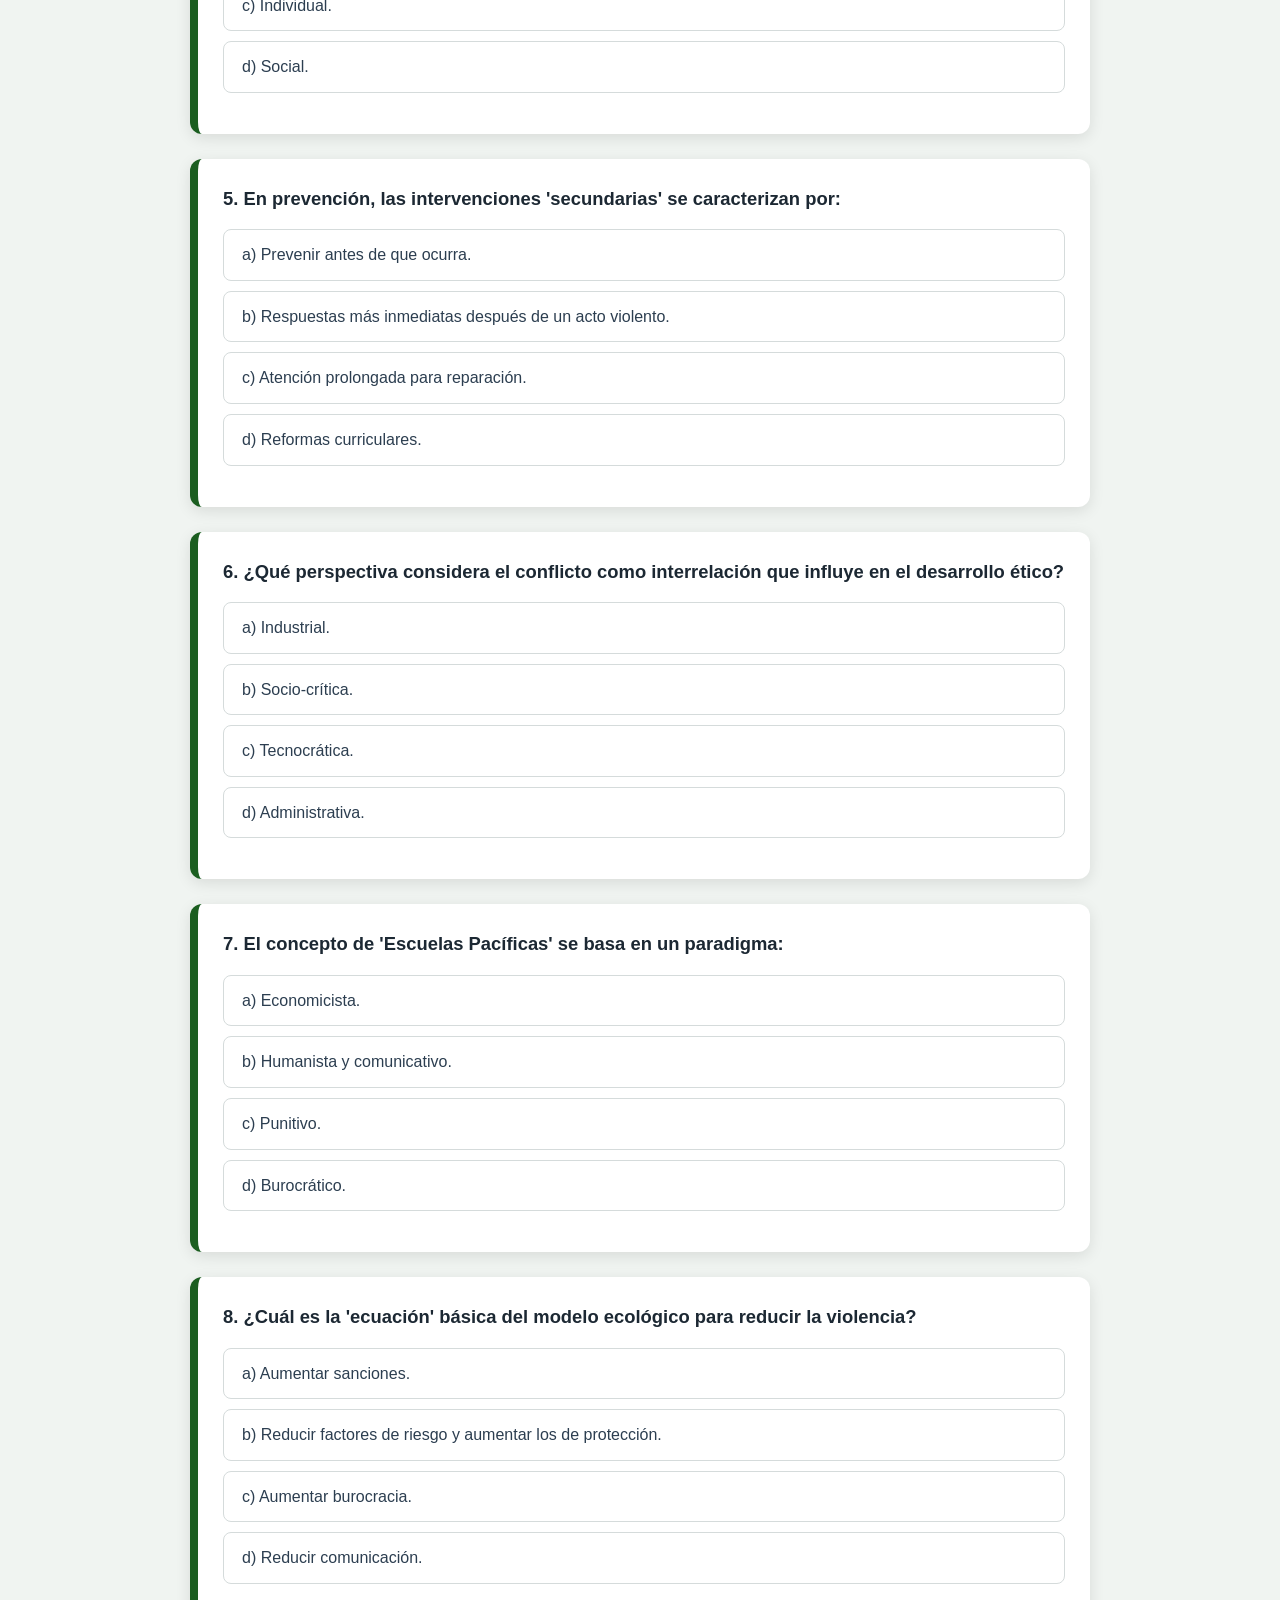
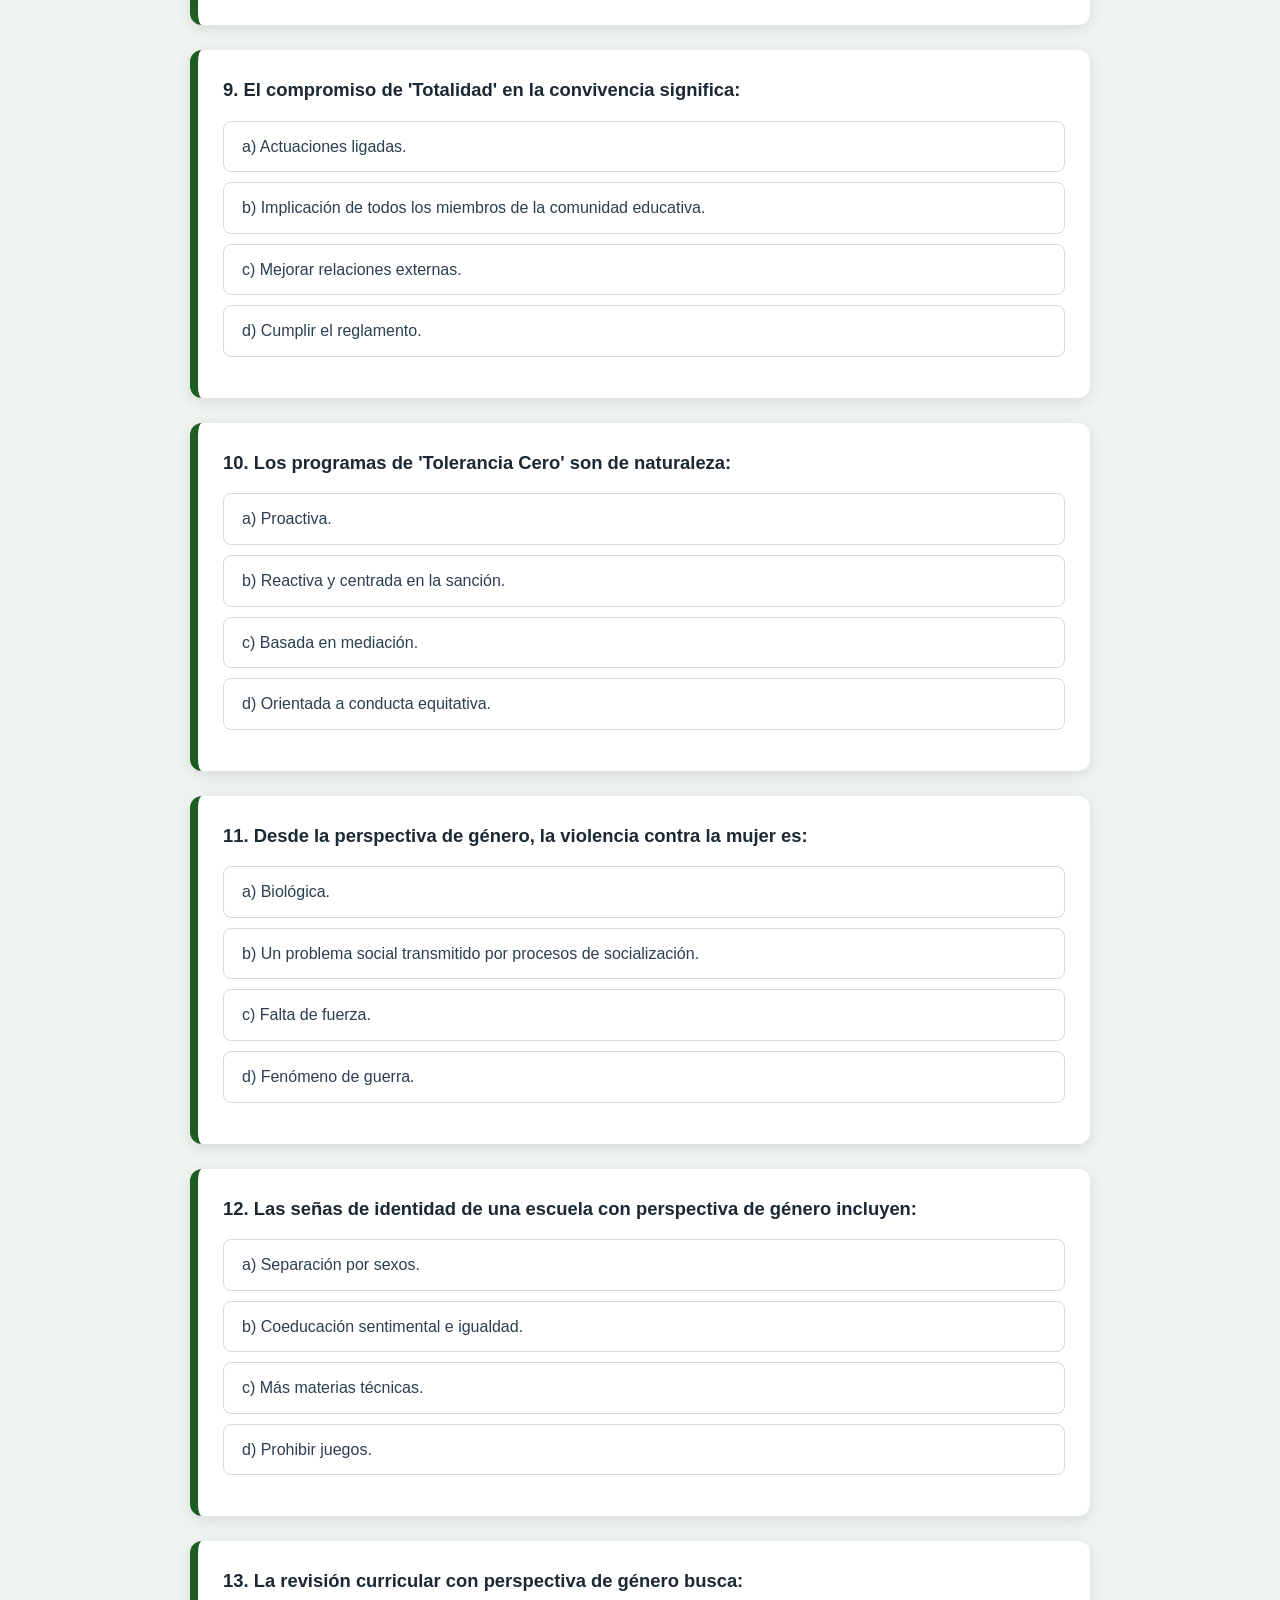
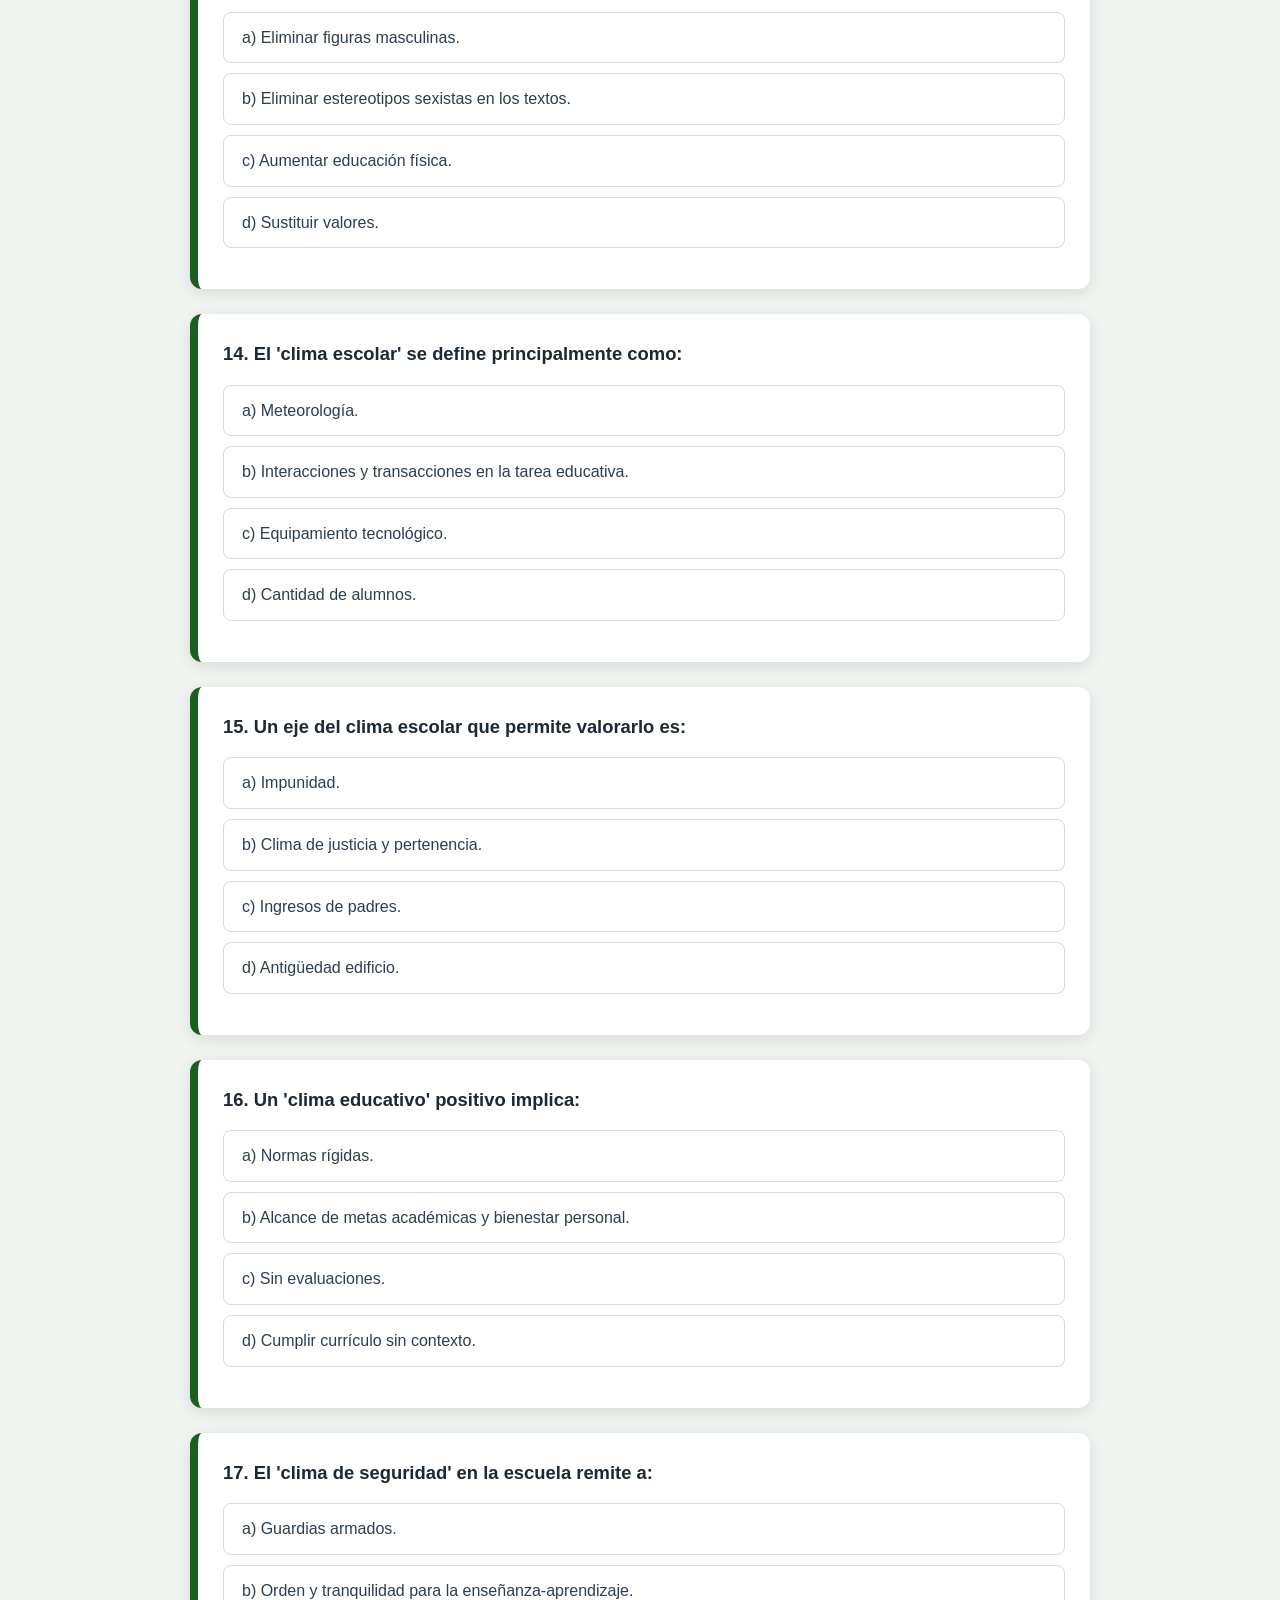
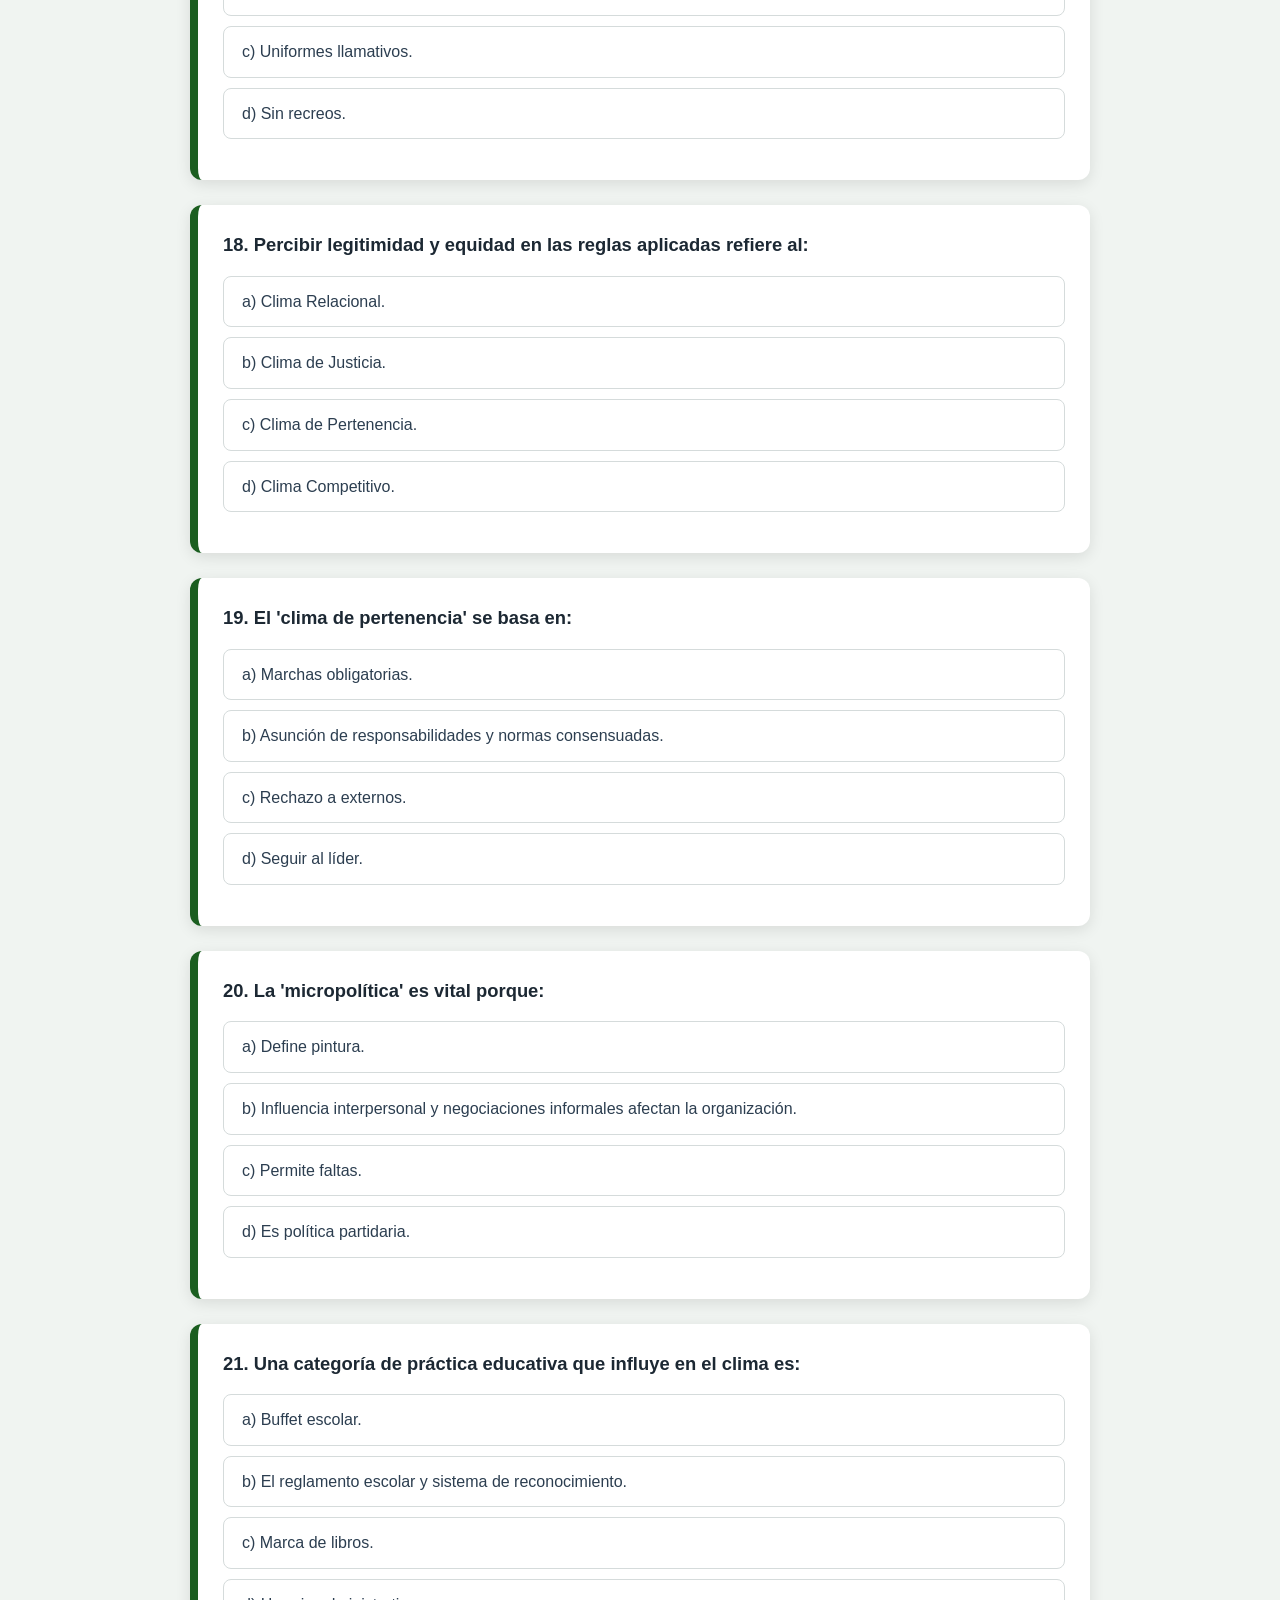
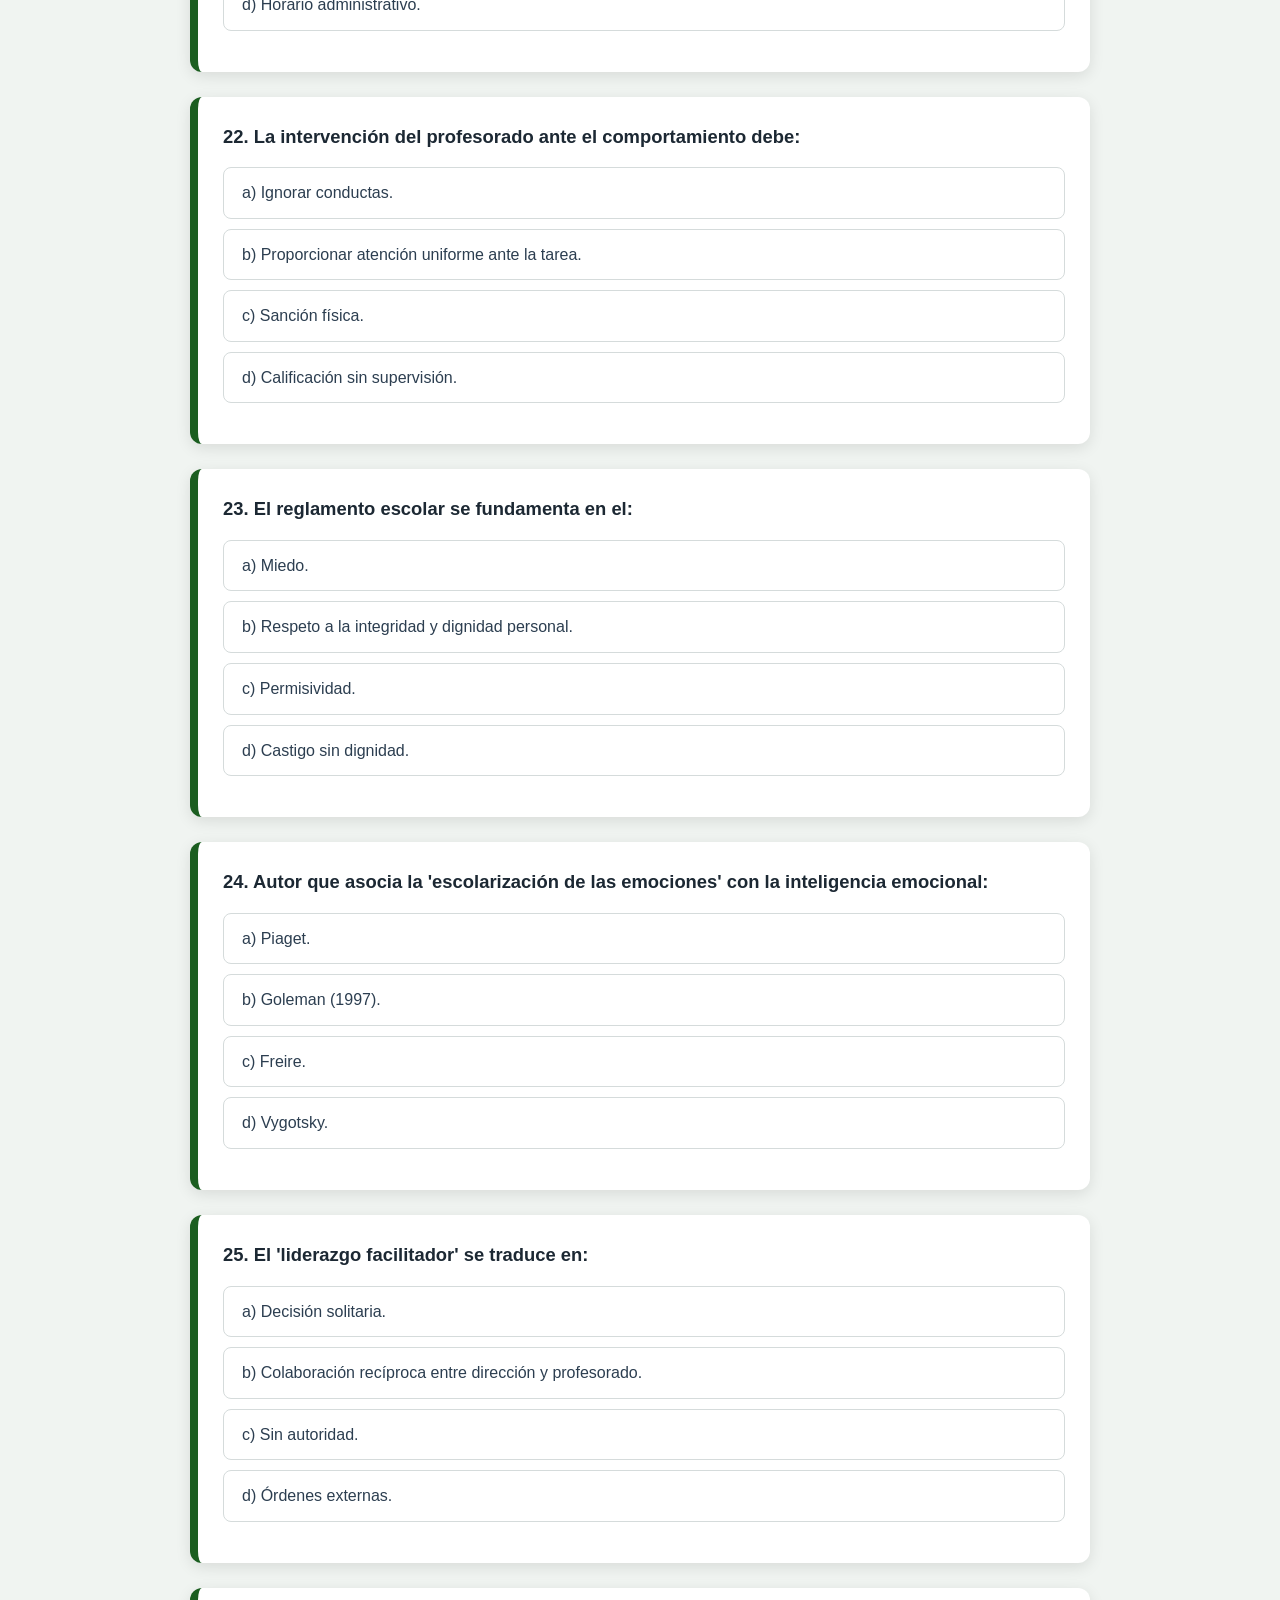
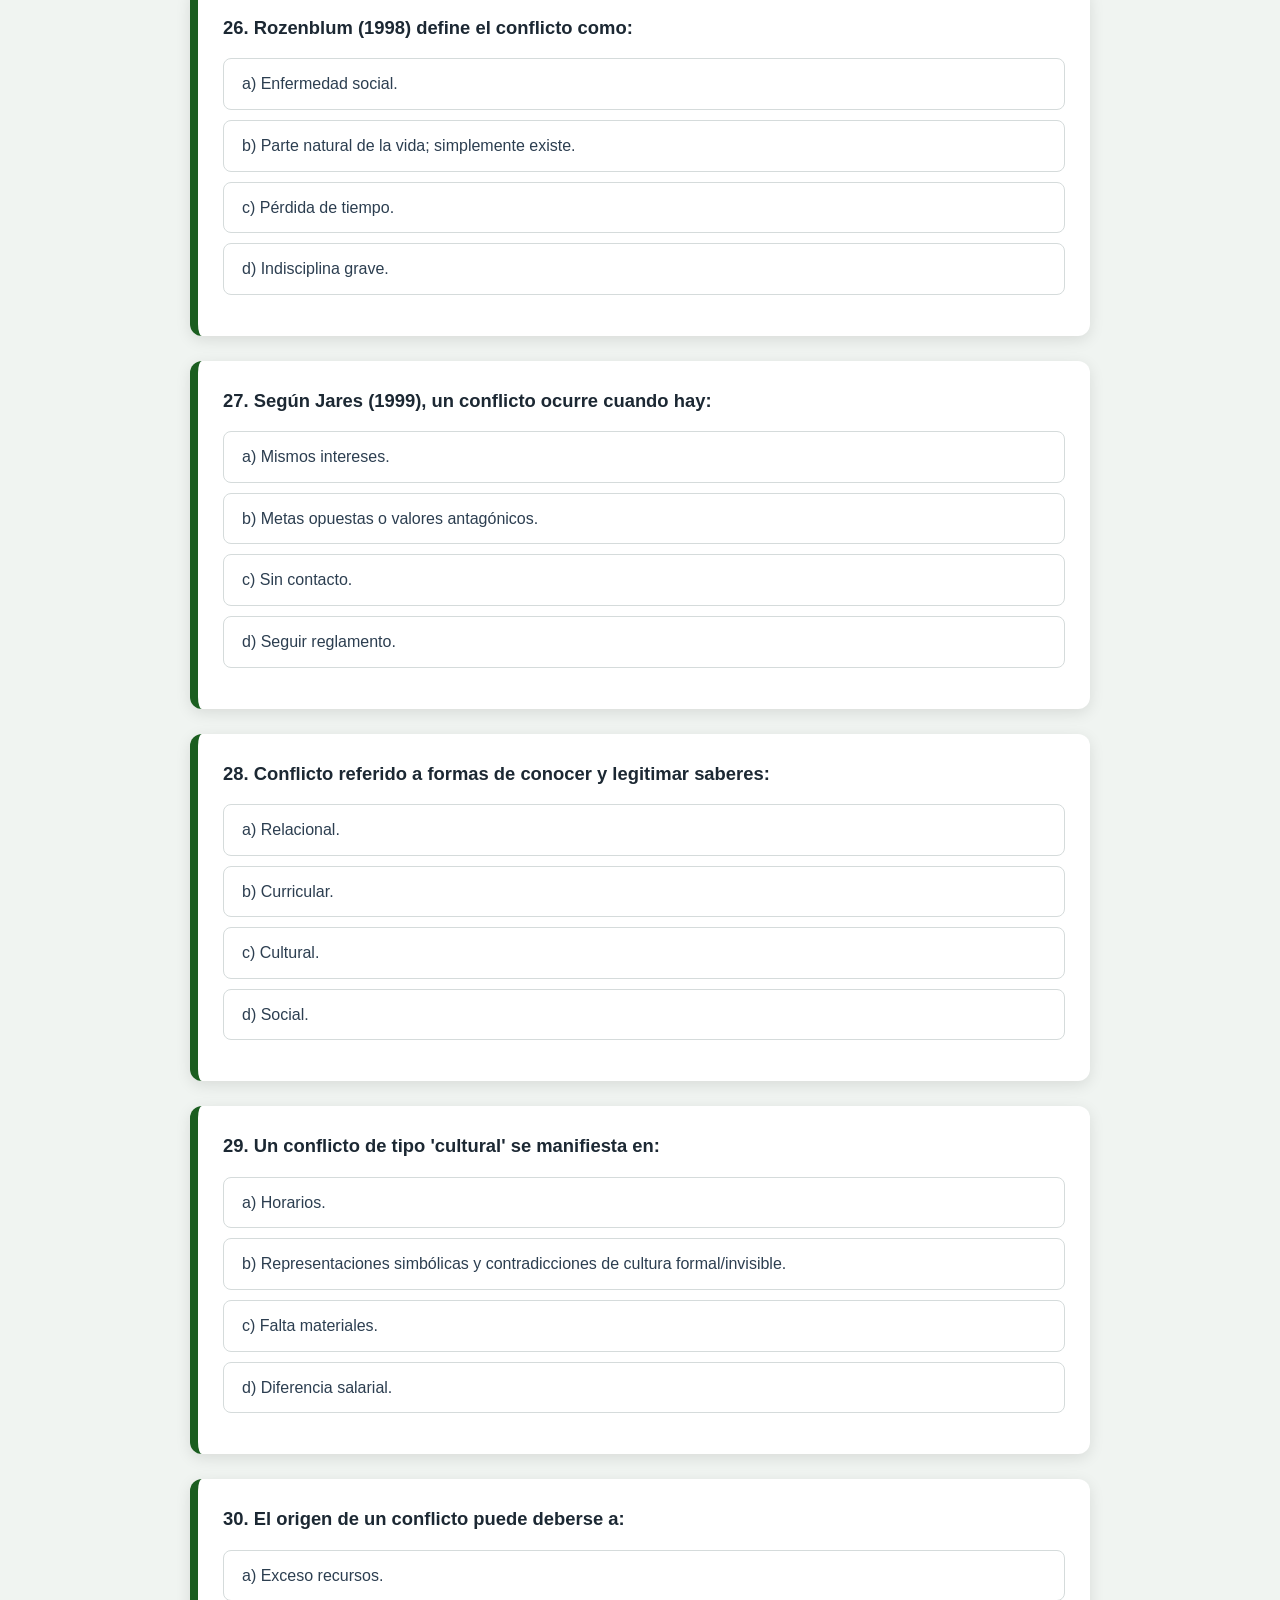
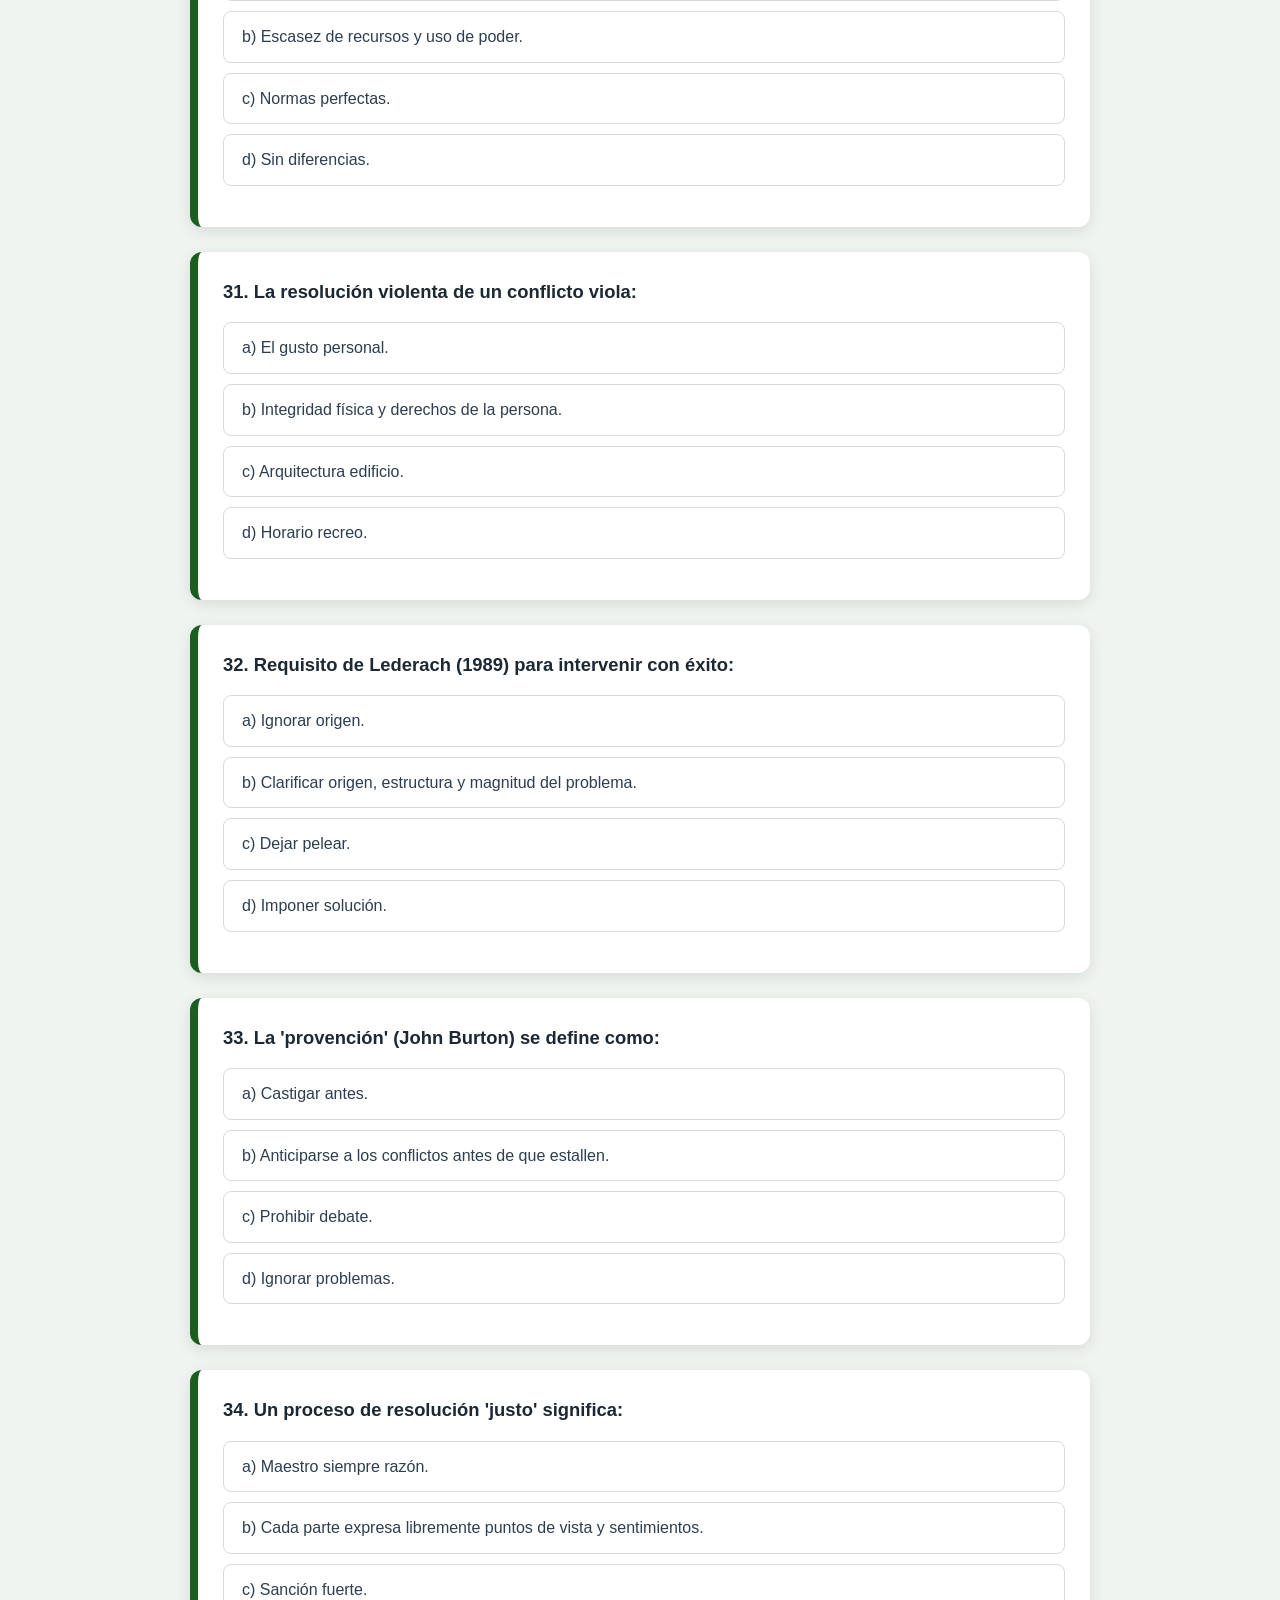
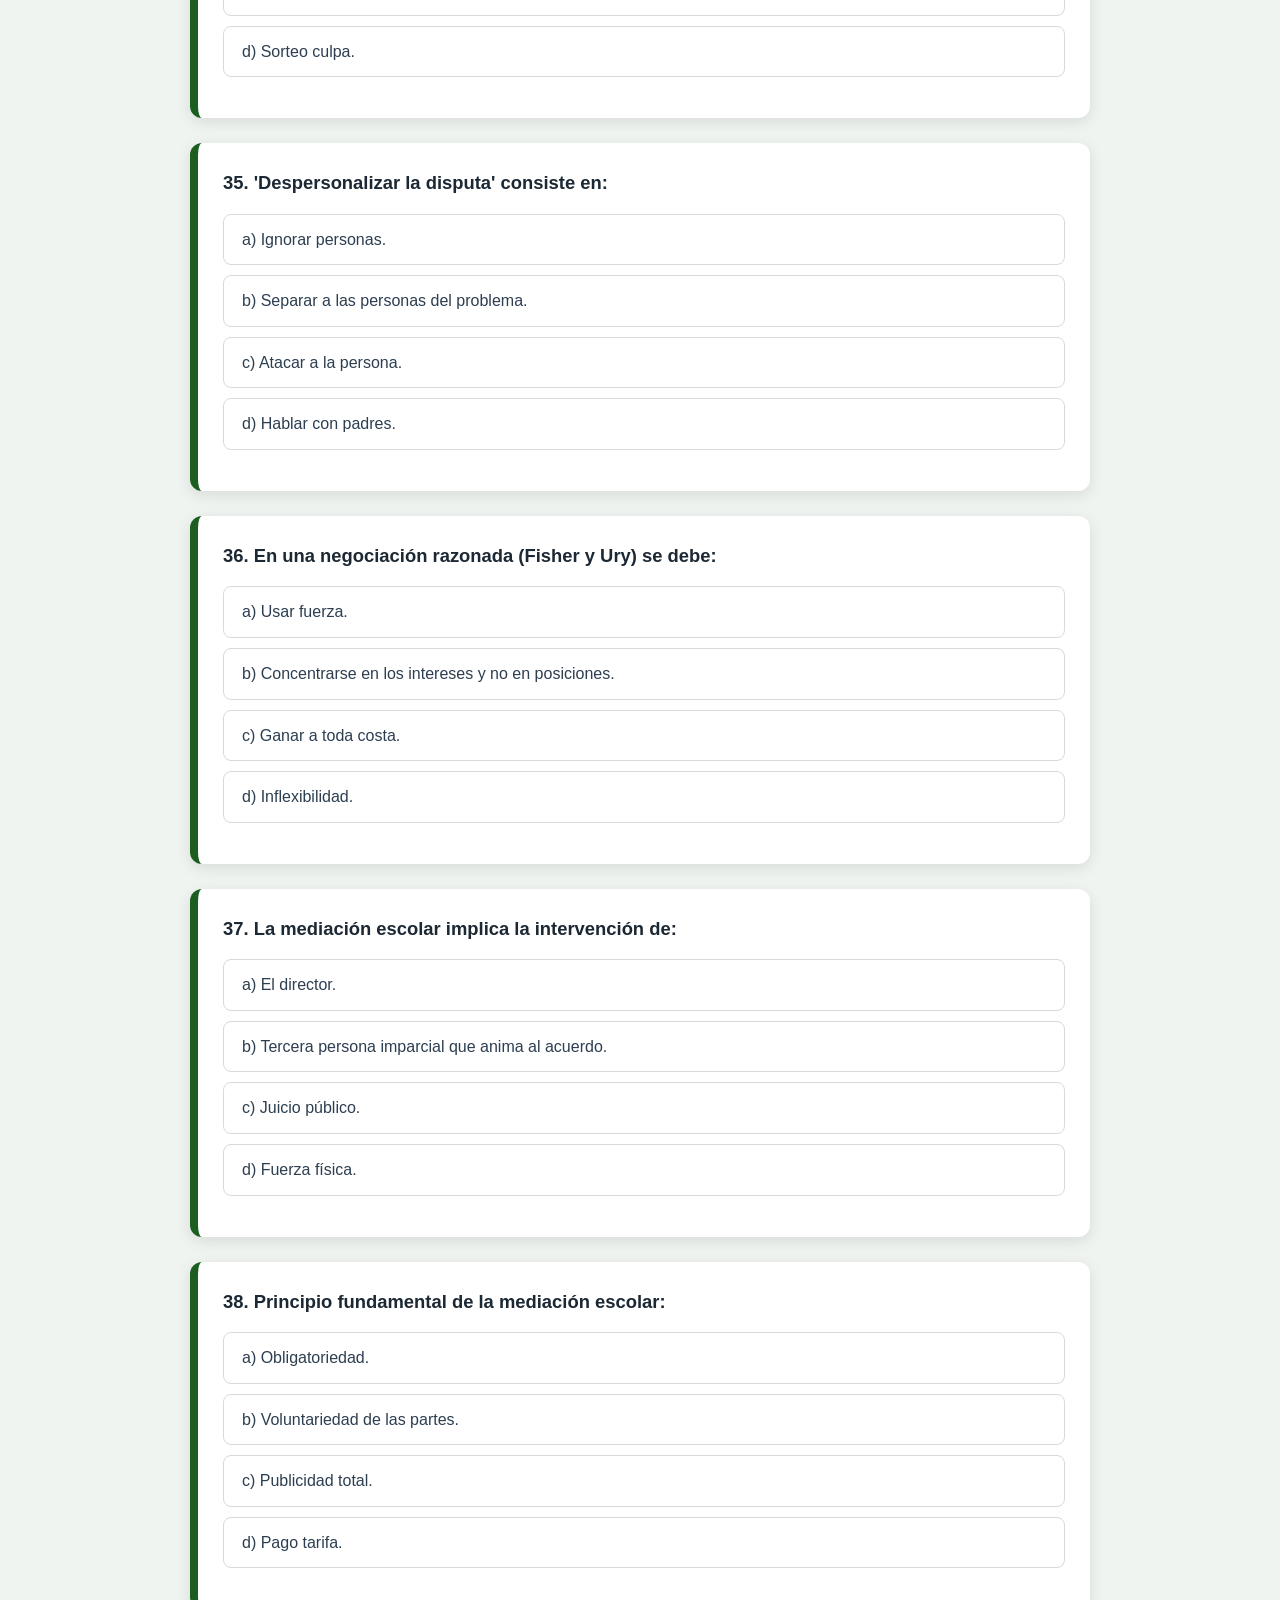
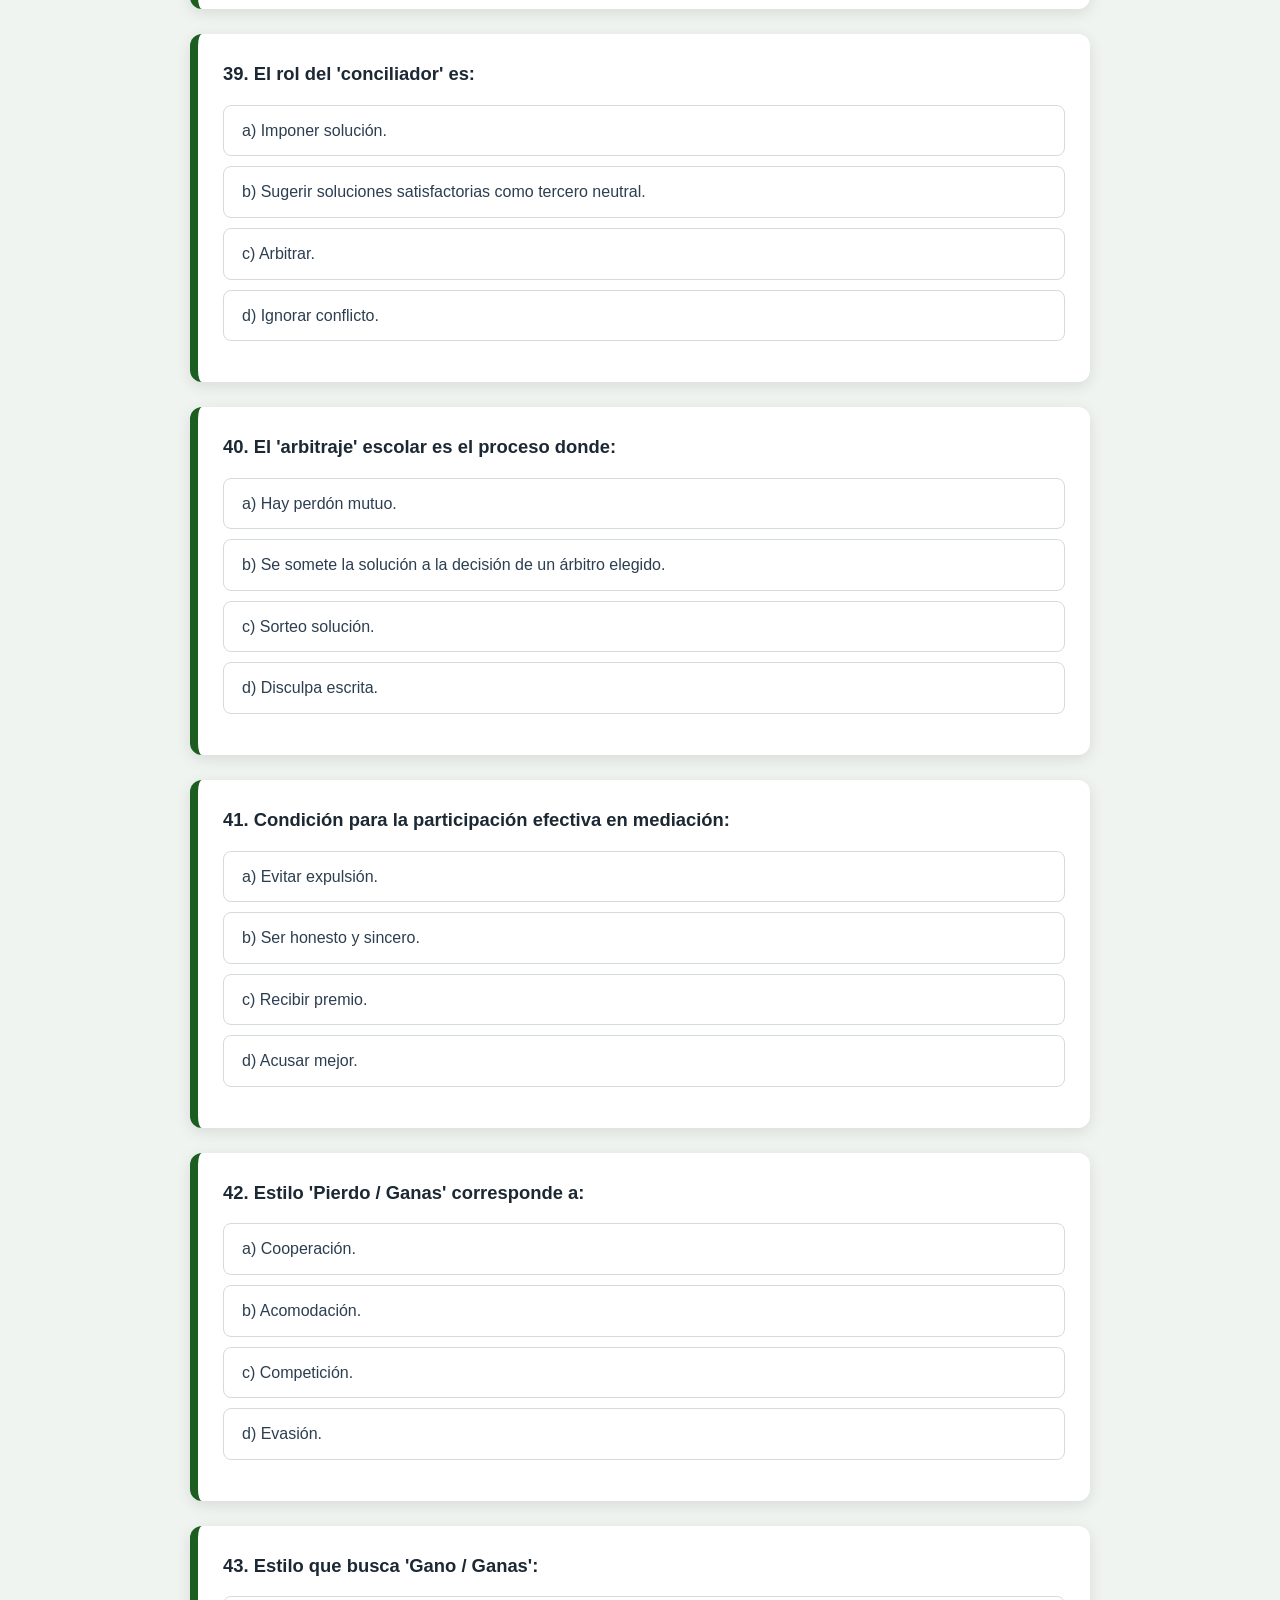
==== commit 89e766ae: "banner añadido" ====
--- a/Conviviencia_escolar.html
+++ b/Conviviencia_escolar.html
@@ -3,7 +3,7 @@
 <head>
     <meta charset="UTF-8">
     <meta name="viewport" content="width=device-width, initial-scale=1.0">
-    <title>Simulador de Examen - Convivencia Escolar</title>
+    <title>CONVIVIENCIA ESCOLAR Y RESOLUCIÓN PACÍFICA DE CONFLICTOS</title>
     <style>
         body { font-family: 'Segoe UI', Tahoma, Geneva, Verdana, sans-serif; line-height: 1.6; max-width: 900px; margin: 0 auto; padding: 20px; background-color: #f0f4f1; color: #2c3e50; }
         h1 { text-align: center; color: #1b5e20; border-bottom: 4px solid #1b5e20; padding-bottom: 10px; text-transform: uppercase; }
@@ -19,7 +19,7 @@
     </style>
 </head>
 <body>
-    <h1>Simulador: Convivencia Escolar y Resolución de Conflictos</h1>
+    <h1>CONVIVIENCIA ESCOLAR Y RESOLUCIÓN PACÍFICA DE CONFLICTOS</h1>
     <div id="quiz-container"></div>
     <div id="resultado-final" style="display:none; margin-top:20px; padding:16px; border-radius:14px; background:#fff; border:1px solid #d9dfe3; font-weight:700;"></div>
 
@@ -133,5 +133,6 @@
             container.appendChild(card);
         });
     </script>
+    <script src="quiz-behavior.js"></script>
 </body>
-</html>+</html>
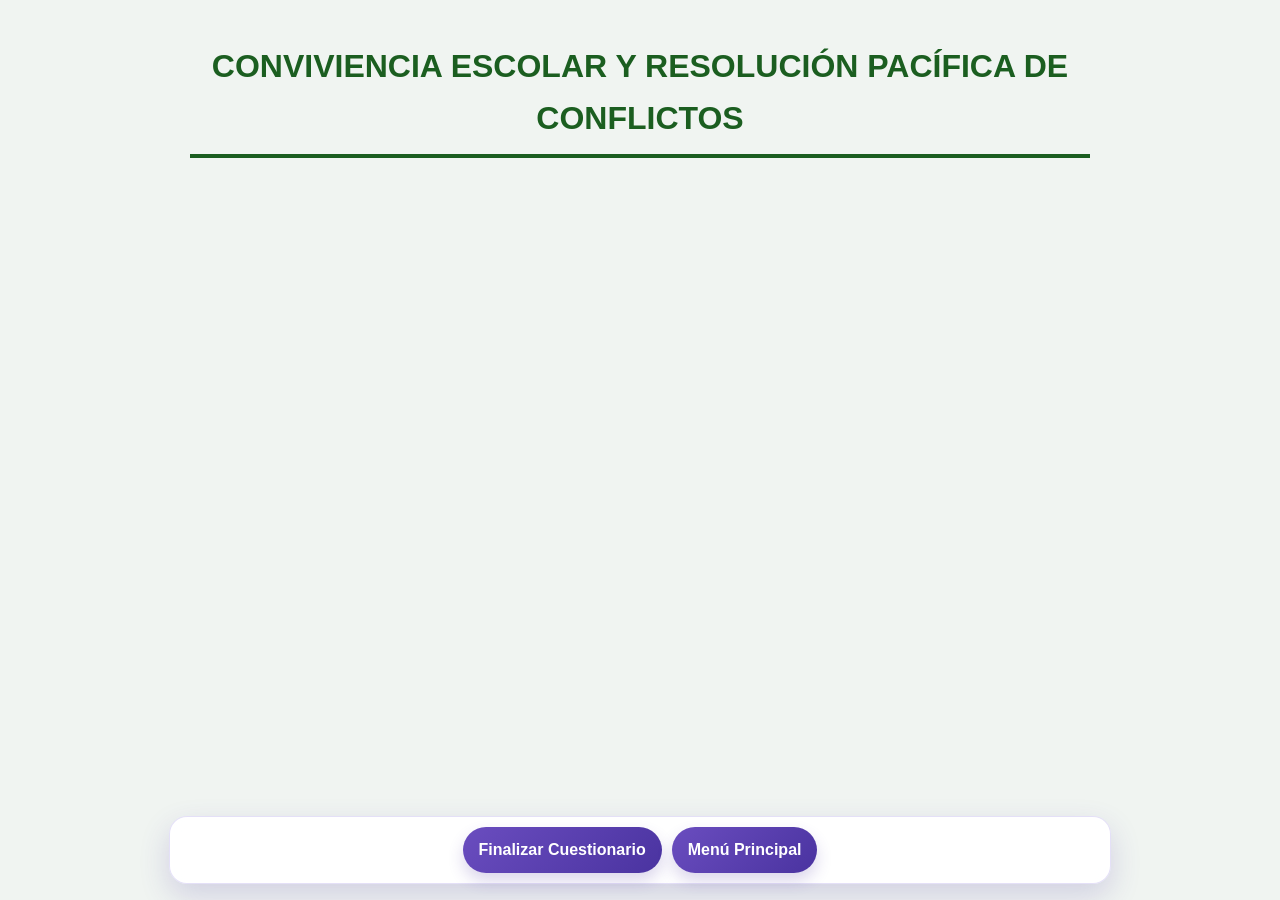
==== commit e46e2f20: "aleatorio" ====
--- a/Conviviencia_escolar.html
+++ b/Conviviencia_escolar.html
@@ -1,138 +1,139 @@
-<!DOCTYPE html>
-<html lang="es">
-<head>
-    <meta charset="UTF-8">
-    <meta name="viewport" content="width=device-width, initial-scale=1.0">
-    <title>CONVIVIENCIA ESCOLAR Y RESOLUCIÓN PACÍFICA DE CONFLICTOS</title>
-    <style>
-        body { font-family: 'Segoe UI', Tahoma, Geneva, Verdana, sans-serif; line-height: 1.6; max-width: 900px; margin: 0 auto; padding: 20px; background-color: #f0f4f1; color: #2c3e50; }
-        h1 { text-align: center; color: #1b5e20; border-bottom: 4px solid #1b5e20; padding-bottom: 10px; text-transform: uppercase; }
-        .question-card { background: #fff; padding: 25px; margin-bottom: 25px; border-radius: 12px; box-shadow: 0 4px 15px rgba(0,0,0,0.1); border-left: 8px solid #1b5e20; }
-        .question-text { font-size: 1.15em; font-weight: bold; margin-bottom: 15px; color: #1c2833; }
-        .options { list-style: none; padding: 0; }
-        .options li { margin: 10px 0; padding: 12px 18px; border: 1px solid #d5dbdb; border-radius: 8px; cursor: pointer; transition: all 0.3s ease; background: #fff; }
-        .options li:hover { background-color: #e8f5e9; border-color: #1b5e20; }
-        .feedback { margin-top: 15px; padding: 15px; border-radius: 8px; display: none; font-weight: 500; animation: fadeIn 0.4s; }
-        .correct { background-color: #c8e6c9; color: #1b5e20; border-left: 5px solid #2e7d32; }
-        .incorrect { background-color: #ffcdd2; color: #b71c1c; border-left: 5px solid #c62828; }
-        @keyframes fadeIn { from { opacity: 0; } to { opacity: 1; } }
-    </style>
-</head>
-<body>
-    <h1>CONVIVIENCIA ESCOLAR Y RESOLUCIÓN PACÍFICA DE CONFLICTOS</h1>
-    <div id="quiz-container"></div>
-    <div id="resultado-final" style="display:none; margin-top:20px; padding:16px; border-radius:14px; background:#fff; border:1px solid #d9dfe3; font-weight:700;"></div>
-
-    <script>
-        const quizData = [
-            { q: "1. Según el modelo ecológico, ¿cuál es el nivel que indaga cómo las relaciones cercanas aumentan el riesgo de victimización?", options: ["a) Nivel Individual.", "b) Nivel Relacional.", "c) Nivel Comunitario.", "d) Nivel Social."], correct: 1, retro: "Retroalimentación: El nivel relacional examina las interacciones con compañeros, pareja y familia que configuran el comportamiento (Fuente [9])." },
-            { q: "2. ¿Qué organismo define la violencia como el 'uso deliberado de la fuerza física o el poder contra uno mismo u otro'?", options: ["a) UNESCO.", "b) Organización Mundial de la Salud (OMS).", "c) UNICEF.", "d) Consejo de Europa."], correct: 1, retro: "Retroalimentación: La OMS define la violencia centrándose en la intencionalidad del uso del poder y sus consecuencias (Fuente [5])." },
-            { q: "3. El modelo ecológico se aplicó inicialmente al estudio de:", options: ["a) El bullying.", "b) El maltrato de menores en los años setenta.", "c) La deserción escolar.", "d) Conflictos curriculares."], correct: 1, retro: "Retroalimentación: Introducido en los setenta, se usó originalmente para comprender el maltrato infantil (Fuente [1])." },
-            { q: "4. ¿A qué nivel corresponden los factores que crean un 'clima de aceptación de la violencia' en la sociedad?", options: ["a) Relacional.", "b) Comunitario.", "c) Individual.", "d) Social."], correct: 3, retro: "Retroalimentación: El nivel social examina factores generales que determinan las tasas de violencia en la sociedad (Fuente [9])." },
-            { q: "5. En prevención, las intervenciones 'secundarias' se caracterizan por:", options: ["a) Prevenir antes de que ocurra.", "b) Respuestas más inmediatas después de un acto violento.", "c) Atención prolongada para reparación.", "d) Reformas curriculares."], correct: 1, retro: "Retroalimentación: Las medidas secundarias actúan en el tiempo inmediato posterior al fenómeno violento (Fuente [7])." },
-            { q: "6. ¿Qué perspectiva considera el conflicto como interrelación que influye en el desarrollo ético?", options: ["a) Industrial.", "b) Socio-crítica.", "c) Tecnocrática.", "d) Administrativa."], correct: 1, retro: "Retroalimentación: Supone una nueva forma de abordar conflictos como construcción colectiva (Fuente [10])." },
-            { q: "7. El concepto de 'Escuelas Pacíficas' se basa en un paradigma:", options: ["a) Economicista.", "b) Humanista y comunicativo.", "c) Punitivo.", "d) Burocrático."], correct: 1, retro: "Retroalimentación: Estas escuelas favorecen espacios de confianza y consenso (Fuente [11])." },
-            { q: "8. ¿Cuál es la 'ecuación' básica del modelo ecológico para reducir la violencia?", options: ["a) Aumentar sanciones.", "b) Reducir factores de riesgo y aumentar los de protección.", "c) Aumentar burocracia.", "d) Reducir comunicación."], correct: 1, retro: "Retroalimentación: El enfoque busca analizar la situación equilibrando riesgos y protecciones (Fuente [12])." },
-            { q: "9. El compromiso de 'Totalidad' en la convivencia significa:", options: ["a) Actuaciones ligadas.", "b) Implicación de todos los miembros de la comunidad educativa.", "c) Mejorar relaciones externas.", "d) Cumplir el reglamento."], correct: 1, retro: "Retroalimentación: La totalidad implica que la política de prevención incluya a cada sector escolar (Fuente [13])." },
-            { q: "10. Los programas de 'Tolerancia Cero' son de naturaleza:", options: ["a) Proactiva.", "b) Reactiva y centrada en la sanción.", "c) Basada en mediación.", "d) Orientada a conducta equitativa."], correct: 1, retro: "Retroalimentación: Son reactivos y aplican la sanción ante actos de indisciplina (Fuente [7])." },
-            { q: "11. Desde la perspectiva de género, la violencia contra la mujer es:", options: ["a) Biológica.", "b) Un problema social transmitido por procesos de socialización.", "c) Falta de fuerza.", "d) Fenómeno de guerra."], correct: 1, retro: "Retroalimentación: Es un problema social con serias repercusiones para mujeres y niñas (Fuente [14])." },
-            { q: "12. Las señas de identidad de una escuela con perspectiva de género incluyen:", options: ["a) Separación por sexos.", "b) Coeducación sentimental e igualdad.", "c) Más materias técnicas.", "d) Prohibir juegos."], correct: 1, retro: "Retroalimentación: Se busca una 'coeducación sentimental' basada en principios de igualdad y respeto (Fuente [15, 16])." },
-            { q: "13. La revisión curricular con perspectiva de género busca:", options: ["a) Eliminar figuras masculinas.", "b) Eliminar estereotipos sexistas en los textos.", "c) Aumentar educación física.", "d) Sustituir valores."], correct: 1, retro: "Retroalimentación: Se trata de eliminar estereotipos incorporando aportaciones de mujeres a la historia (Fuente [17])." },
-            { q: "14. El 'clima escolar' se define principalmente como:", options: ["a) Meteorología.", "b) Interacciones y transacciones en la tarea educativa.", "c) Equipamiento tecnológico.", "d) Cantidad de alumnos."], correct: 1, retro: "Retroalimentación: Es el conjunto de interacciones generadas en una situación espacio-temporal dada (Fuente [2])." },
-            { q: "15. Un eje del clima escolar que permite valorarlo es:", options: ["a) Impunidad.", "b) Clima de justicia y pertenencia.", "c) Ingresos de padres.", "d) Antigüedad edificio."], correct: 1, retro: "Retroalimentación: Se identifican cinco ejes: relacional, educativo, seguridad, justicia y pertenencia (Fuente [18])." },
-            { q: "16. Un 'clima educativo' positivo implica:", options: ["a) Normas rígidas.", "b) Alcance de metas académicas y bienestar personal.", "c) Sin evaluaciones.", "d) Cumplir currículo sin contexto."], correct: 1, retro: "Retroalimentación: Favorece la educación en valores y da sentido a los aprendizajes (Fuente [19])." },
-            { q: "17. El 'clima de seguridad' en la escuela remite a:", options: ["a) Guardias armados.", "b) Orden y tranquilidad para la enseñanza-aprendizaje.", "c) Uniformes llamativos.", "d) Sin recreos."], correct: 1, retro: "Retroalimentación: Remite al orden necesario para que se produzca el proceso educativo (Fuente [20])." },
-            { q: "18. Percibir legitimidad y equidad en las reglas aplicadas refiere al:", options: ["a) Clima Relacional.", "b) Clima de Justicia.", "c) Clima de Pertenencia.", "d) Clima Competitivo."], correct: 1, retro: "Retroalimentación: Se reconoce la legitimidad de las reglas sin arbitrariedad (Fuente [21])." },
-            { q: "19. El 'clima de pertenencia' se basa en:", options: ["a) Marchas obligatorias.", "b) Asunción de responsabilidades y normas consensuadas.", "c) Rechazo a externos.", "d) Seguir al líder."], correct: 1, retro: "Retroalimentación: Permite la cohesión de los grupos y favorece lazos estables (Fuente [21])." },
-            { q: "20. La 'micropolítica' es vital porque:", options: ["a) Define pintura.", "b) Influencia interpersonal y negociaciones informales afectan la organización.", "c) Permite faltas.", "d) Es política partidaria."], correct: 1, retro: "Retroalimentación: Los centros son territorios donde las negociaciones entre bastidores son importantes (Fuente [2, 22])." },
-            { q: "21. Una categoría de práctica educativa que influye en el clima es:", options: ["a) Buffet escolar.", "b) El reglamento escolar y sistema de reconocimiento.", "c) Marca de libros.", "d) Horario administrativo."], correct: 1, retro: "Retroalimentación: El reglamento es un instrumento valioso de prevención de conductas indeseables (Fuente [8, 23])." },
-            { q: "22. La intervención del profesorado ante el comportamiento debe:", options: ["a) Ignorar conductas.", "b) Proporcionar atención uniforme ante la tarea.", "c) Sanción física.", "d) Calificación sin supervisión."], correct: 1, retro: "Retroalimentación: Se debe mantener una actitud uniforme y constante ante el trabajo del alumno (Fuente [24])." },
-            { q: "23. El reglamento escolar se fundamenta en el:", options: ["a) Miedo.", "b) Respeto a la integridad y dignidad personal.", "c) Permisividad.", "d) Castigo sin dignidad."], correct: 1, retro: "Retroalimentación: Se fundamenta en el principio de respeto a la integridad y refuerzo de la autoestima (Fuente [8])." },
-            { q: "24. Autor que asocia la 'escolarización de las emociones' con la inteligencia emocional:", options: ["a) Piaget.", "b) Goleman (1997).", "c) Freire.", "d) Vygotsky."], correct: 1, retro: "Retroalimentación: Goleman destaca el control de las emociones para el bienestar personal (Fuente [25])." },
-            { q: "25. El 'liderazgo facilitador' se traduce en:", options: ["a) Decisión solitaria.", "b) Colaboración recíproca entre dirección y profesorado.", "c) Sin autoridad.", "d) Órdenes externas."], correct: 1, retro: "Retroalimentación: Se traduce en una estrecha colaboración para la investigación e innovación (Fuente [26])." },
-            { q: "26. Rozenblum (1998) define el conflicto como:", options: ["a) Enfermedad social.", "b) Parte natural de la vida; simplemente existe.", "c) Pérdida de tiempo.", "d) Indisciplina grave."], correct: 1, retro: "Retroalimentación: El conflicto es inherente a las relaciones humanas (Fuente [6])." },
-            { q: "27. Según Jares (1999), un conflicto ocurre cuando hay:", options: ["a) Mismos intereses.", "b) Metas opuestas o valores antagónicos.", "c) Sin contacto.", "d) Seguir reglamento."], correct: 1, retro: "Retroalimentación: Ocurre cuando se perciben metas o intereses divergentes (Fuente [6, 27])." },
-            { q: "28. Conflicto referido a formas de conocer y legitimar saberes:", options: ["a) Relacional.", "b) Curricular.", "c) Cultural.", "d) Social."], correct: 1, retro: "Retroalimentación: El conflicto curricular atiende a discrepancias en el proceso de enseñanza-aprendizaje (Fuente [28])." },
-            { q: "29. Un conflicto de tipo 'cultural' se manifiesta en:", options: ["a) Horarios.", "b) Representaciones simbólicas y contradicciones de cultura formal/invisible.", "c) Falta materiales.", "d) Diferencia salarial."], correct: 1, retro: "Retroalimentación: Desvela las contradicciones entre la cultura escolar formal y la invisible (Fuente [28])." },
-            { q: "30. El origen de un conflicto puede deberse a:", options: ["a) Exceso recursos.", "b) Escasez de recursos y uso de poder.", "c) Normas perfectas.", "d) Sin diferencias."], correct: 1, retro: "Retroalimentación: Causas comunes son la escasez de recursos y el predominio cultural (Fuente [29])." },
-            { q: "31. La resolución violenta de un conflicto viola:", options: ["a) El gusto personal.", "b) Integridad física y derechos de la persona.", "c) Arquitectura edificio.", "d) Horario recreo."], correct: 1, retro: "Retroalimentación: Los conflictos resueltos violentamente constituyen una violación a la integridad (Fuente [29])." },
-            { q: "32. Requisito de Lederach (1989) para intervenir con éxito:", options: ["a) Ignorar origen.", "b) Clarificar origen, estructura y magnitud del problema.", "c) Dejar pelear.", "d) Imponer solución."], correct: 1, retro: "Retroalimentación: Es vital clarificar quién está involucrado y qué influye (Fuente [30])." },
-            { q: "33. La 'provención' (John Burton) se define como:", options: ["a) Castigar antes.", "b) Anticiparse a los conflictos antes de que estallen.", "c) Prohibir debate.", "d) Ignorar problemas."], correct: 1, retro: "Retroalimentación: Significa anticiparse para que no generen manifestaciones negativas (Fuente [31, 32])." },
-            { q: "34. Un proceso de resolución 'justo' significa:", options: ["a) Maestro siempre razón.", "b) Cada parte expresa libremente puntos de vista y sentimientos.", "c) Sanción fuerte.", "d) Sorteo culpa."], correct: 1, retro: "Retroalimentación: Ser escuchado con respeto y sin interrumpir es clave (Fuente [3, 33])." },
-            { q: "35. 'Despersonalizar la disputa' consiste en:", options: ["a) Ignorar personas.", "b) Separar a las personas del problema.", "c) Atacar a la persona.", "d) Hablar con padres."], correct: 1, retro: "Retroalimentación: Permite centrarse en los intereses y no en ataques personales (Fuente [4])." },
-            { q: "36. En una negociación razonada (Fisher y Ury) se debe:", options: ["a) Usar fuerza.", "b) Concentrarse en los intereses y no en posiciones.", "c) Ganar a toda costa.", "d) Inflexibilidad."], correct: 1, retro: "Retroalimentación: Identificar intereses permite soluciones ventajosas mutuas (Fuente [4, 34])." },
-            { q: "37. La mediación escolar implica la intervención de:", options: ["a) El director.", "b) Tercera persona imparcial que anima al acuerdo.", "c) Juicio público.", "d) Fuerza física."], correct: 1, retro: "Retroalimentación: Es la intervención de un tercero neutral para facilitar acuerdos (Fuente [3, 35, 36])." },
-            { q: "38. Principio fundamental de la mediación escolar:", options: ["a) Obligatoriedad.", "b) Voluntariedad de las partes.", "c) Publicidad total.", "d) Pago tarifa."], correct: 1, retro: "Retroalimentación: La voluntariedad es esencial para incorporarse a la dinámica (Fuente [3, 37])." },
-            { q: "39. El rol del 'conciliador' es:", options: ["a) Imponer solución.", "b) Sugerir soluciones satisfactorias como tercero neutral.", "c) Arbitrar.", "d) Ignorar conflicto."], correct: 1, retro: "Retroalimentación: El conciliador propone soluciones posibles para examen de las partes (Fuente [35])." },
-            { q: "40. El 'arbitraje' escolar es el proceso donde:", options: ["a) Hay perdón mutuo.", "b) Se somete la solución a la decisión de un árbitro elegido.", "c) Sorteo solución.", "d) Disculpa escrita."], correct: 1, retro: "Retroalimentación: Las partes someten la solución a un árbitro por su autoridad (Fuente [29, 35])." },
-            { q: "41. Condición para la participación efectiva en mediación:", options: ["a) Evitar expulsión.", "b) Ser honesto y sincero.", "c) Recibir premio.", "d) Acusar mejor."], correct: 1, retro: "Retroalimentación: La sinceridad es base para reconstruir la confianza (Fuente [3])." },
-            { q: "42. Estilo 'Pierdo / Ganas' corresponde a:", options: ["a) Cooperación.", "b) Acomodación.", "c) Competición.", "d) Evasión."], correct: 1, retro: "Retroalimentación: El estilo de acomodación implica ceder ante el otro (Fuente [38])." },
-            { q: "43. Estilo que busca 'Gano / Ganas':", options: ["a) Competición.", "b) Acomodación.", "c) Cooperación y Negociación Razonada.", "d) Evasión."], correct: 2, retro: "Retroalimentación: Permite una manera compartida de crecer y mejorarse (Fuente [38, 39])." },
-            { q: "44. La fase de 'Implantación' consiste en:", options: ["a) Identificar actitudes.", "b) Poner en marcha el proyecto y constituir equipo.", "c) Evaluación final.", "d) Escribir informe."], correct: 1, retro: "Retroalimentación: En esta fase se rentabiliza el uso del proyecto escolar (Fuente [40, 41])." },
-            { q: "45. Etapa mediadora donde se clarifica el problema:", options: ["a) Colaboración inicial.", "b) Análisis de los problemas.", "c) Elaboración opciones.", "d) Formalización acuerdo."], correct: 1, retro: "Retroalimentación: Permite comprender recíprocamente los intereses del otro (Fuente [42])." },
-            { q: "46. El 'principio de habilidad' (Cortina) implica:", options: ["a) Fuerza física.", "b) Analizar causas e imaginar alternativas positivas.", "c) Saber mentir.", "d) Ignorar sentimientos."], correct: 1, retro: "Retroalimentación: Implica analizar causas y valorar consecuencias (Fuente [43])." },
-            { q: "47. El 'clima relacional' hace referencia a:", options: ["a) Solo Ministerio.", "b) Relaciones entre miembros en dimensión socio-afectiva.", "c) Amigos del director.", "d) Competencia entre colegios."], correct: 1, retro: "Retroalimentación: Se basa en la bondad de los contactos interpersonales (Fuente [18, 23, 44])." },
-            { q: "48. Factor de riesgo individual de violencia:", options: ["a) Uniformes limpios.", "b) Impulsividad, bajo nivel educativo y sustancias.", "c) Tareas a tiempo.", "d) Participar en coro."], correct: 1, retro: "Retroalimentación: Factores biológicos y de historia personal influyen (Fuente [9])." },
-            { q: "49. La Cultura de Paz en el currículo debe ser:", options: ["a) Opcional.", "b) Transversal.", "c) Solo en Cívica.", "d) Para indisciplinados."], correct: 1, retro: "Retroalimentación: Debe estar integrada de manera transversal en el centro (Fuente [27, 37])." },
-            { q: "50. El 'Seguimiento y Balance' en mediación sirve para:", options: ["a) Buscar culpables.", "b) Revisar el acuerdo por las partes en caso necesario.", "c) Cobrar multas.", "d) Publicar secretos."], correct: 1, retro: "Retroalimentación: Consiste en realizar un seguimiento de la solución tomada (Fuente [42])." }
-        ];
-
-        const container = document.getElementById('quiz-container');
-        const resumenFinal = document.getElementById('resultado-final');
-        let aciertos = 0;
-        const respuestas = {};
-
-        function actualizarResumen() {
-            const totalPreguntas = (typeof questions !== 'undefined' ? questions : quizData).length;
-            const porcentaje = totalPreguntas ? (aciertos / totalPreguntas) * 100 : 0;
-            resumenFinal.style.display = 'block';
-            resumenFinal.innerHTML = `Porcentaje de acertividad: ${porcentaje.toFixed(2)}%<br>Aciertos: ${aciertos} / ${totalPreguntas}`;
-        }
-
-        function registrarRespuesta(qIdx, esCorrecta) {
-            if (respuestas[qIdx] !== undefined) return;
-            respuestas[qIdx] = esCorrecta;
-            if (esCorrecta) {
-                aciertos++;
-            }
-            actualizarResumen();
-        }
-
-        quizData.forEach((item, index) => {
-            const card = document.createElement('div');
-            card.className = 'question-card';
-            card.innerHTML = `<div class="question-text">${item.q}</div>`;
-            
-            const list = document.createElement('ul');
-            list.className = 'options';
-            
-            item.options.forEach((opt, optIndex) => {
-                const li = document.createElement('li');
-                li.innerText = opt;
-                li.onclick = () => {
-                    const feedback = document.getElementById(`feedback-${index}`);
-                    feedback.style.display = 'block';
-                    if (optIndex === item.correct) {
-                        registrarRespuesta(index, true);
-                        feedback.innerText = item.retro;
-                        feedback.className = 'feedback correct';
-                    } else {
-                        registrarRespuesta(index, false);
-                        feedback.innerText = "vuelve a analizar la pregunta";
-                        feedback.className = 'feedback incorrect';
-                    }
-                };
-                list.appendChild(li);
-            });
-            
-            card.appendChild(list);
-            const feedbackDiv = document.createElement('div');
-            feedbackDiv.id = `feedback-${index}`;
-            feedbackDiv.className = 'feedback';
-            card.appendChild(feedbackDiv);
-            container.appendChild(card);
-        });
-    </script>
-    <script src="quiz-behavior.js"></script>
-</body>
-</html>
+<!DOCTYPE html>
+<html lang="es">
+<head>
+    <meta charset="UTF-8">
+    <meta name="viewport" content="width=device-width, initial-scale=1.0">
+    <title>CONVIVIENCIA ESCOLAR Y RESOLUCIÓN PACÍFICA DE CONFLICTOS</title>
+    <style>
+        body { font-family: 'Segoe UI', Tahoma, Geneva, Verdana, sans-serif; line-height: 1.6; max-width: 900px; margin: 0 auto; padding: 20px; background-color: #f0f4f1; color: #2c3e50; }
+        h1 { text-align: center; color: #1b5e20; border-bottom: 4px solid #1b5e20; padding-bottom: 10px; text-transform: uppercase; }
+        .question-card { background: #fff; padding: 25px; margin-bottom: 25px; border-radius: 12px; box-shadow: 0 4px 15px rgba(0,0,0,0.1); border-left: 8px solid #1b5e20; }
+        .question-text { font-size: 1.15em; font-weight: bold; margin-bottom: 15px; color: #1c2833; }
+        .options { list-style: none; padding: 0; }
+        .options li { margin: 10px 0; padding: 12px 18px; border: 1px solid #d5dbdb; border-radius: 8px; cursor: pointer; transition: all 0.3s ease; background: #fff; }
+        .options li:hover { background-color: #e8f5e9; border-color: #1b5e20; }
+        .feedback { margin-top: 15px; padding: 15px; border-radius: 8px; display: none; font-weight: 500; animation: fadeIn 0.4s; }
+        .correct { background-color: #c8e6c9; color: #1b5e20; border-left: 5px solid #2e7d32; }
+        .incorrect { background-color: #ffcdd2; color: #b71c1c; border-left: 5px solid #c62828; }
+        @keyframes fadeIn { from { opacity: 0; } to { opacity: 1; } }
+    </style>
+</head>
+<body>
+    <h1>CONVIVIENCIA ESCOLAR Y RESOLUCIÓN PACÍFICA DE CONFLICTOS</h1>
+    <div id="quiz-container"></div>
+    <div id="resultado-final" style="display:none; margin-top:20px; padding:16px; border-radius:14px; background:#fff; border:1px solid #d9dfe3; font-weight:700;"></div>
+
+    <script>
+        const quizData = [
+            { q: "1. Según el modelo ecológico, ¿cuál es el nivel que indaga cómo las relaciones cercanas aumentan el riesgo de victimización?", options: ["a) Nivel Individual.", "b) Nivel Relacional.", "c) Nivel Comunitario.", "d) Nivel Social."], correct: 1, retro: "Retroalimentación: El nivel relacional examina las interacciones con compañeros, pareja y familia que configuran el comportamiento (Fuente [9])." },
+            { q: "2. ¿Qué organismo define la violencia como el 'uso deliberado de la fuerza física o el poder contra uno mismo u otro'?", options: ["a) UNESCO.", "b) Organización Mundial de la Salud (OMS).", "c) UNICEF.", "d) Consejo de Europa."], correct: 1, retro: "Retroalimentación: La OMS define la violencia centrándose en la intencionalidad del uso del poder y sus consecuencias (Fuente [5])." },
+            { q: "3. El modelo ecológico se aplicó inicialmente al estudio de:", options: ["a) El bullying.", "b) El maltrato de menores en los años setenta.", "c) La deserción escolar.", "d) Conflictos curriculares."], correct: 1, retro: "Retroalimentación: Introducido en los setenta, se usó originalmente para comprender el maltrato infantil (Fuente [1])." },
+            { q: "4. ¿A qué nivel corresponden los factores que crean un 'clima de aceptación de la violencia' en la sociedad?", options: ["a) Relacional.", "b) Comunitario.", "c) Individual.", "d) Social."], correct: 3, retro: "Retroalimentación: El nivel social examina factores generales que determinan las tasas de violencia en la sociedad (Fuente [9])." },
+            { q: "5. En prevención, las intervenciones 'secundarias' se caracterizan por:", options: ["a) Prevenir antes de que ocurra.", "b) Respuestas más inmediatas después de un acto violento.", "c) Atención prolongada para reparación.", "d) Reformas curriculares."], correct: 1, retro: "Retroalimentación: Las medidas secundarias actúan en el tiempo inmediato posterior al fenómeno violento (Fuente [7])." },
+            { q: "6. ¿Qué perspectiva considera el conflicto como interrelación que influye en el desarrollo ético?", options: ["a) Industrial.", "b) Socio-crítica.", "c) Tecnocrática.", "d) Administrativa."], correct: 1, retro: "Retroalimentación: Supone una nueva forma de abordar conflictos como construcción colectiva (Fuente [10])." },
+            { q: "7. El concepto de 'Escuelas Pacíficas' se basa en un paradigma:", options: ["a) Economicista.", "b) Humanista y comunicativo.", "c) Punitivo.", "d) Burocrático."], correct: 1, retro: "Retroalimentación: Estas escuelas favorecen espacios de confianza y consenso (Fuente [11])." },
+            { q: "8. ¿Cuál es la 'ecuación' básica del modelo ecológico para reducir la violencia?", options: ["a) Aumentar sanciones.", "b) Reducir factores de riesgo y aumentar los de protección.", "c) Aumentar burocracia.", "d) Reducir comunicación."], correct: 1, retro: "Retroalimentación: El enfoque busca analizar la situación equilibrando riesgos y protecciones (Fuente [12])." },
+            { q: "9. El compromiso de 'Totalidad' en la convivencia significa:", options: ["a) Actuaciones ligadas.", "b) Implicación de todos los miembros de la comunidad educativa.", "c) Mejorar relaciones externas.", "d) Cumplir el reglamento."], correct: 1, retro: "Retroalimentación: La totalidad implica que la política de prevención incluya a cada sector escolar (Fuente [13])." },
+            { q: "10. Los programas de 'Tolerancia Cero' son de naturaleza:", options: ["a) Proactiva.", "b) Reactiva y centrada en la sanción.", "c) Basada en mediación.", "d) Orientada a conducta equitativa."], correct: 1, retro: "Retroalimentación: Son reactivos y aplican la sanción ante actos de indisciplina (Fuente [7])." },
+            { q: "11. Desde la perspectiva de género, la violencia contra la mujer es:", options: ["a) Biológica.", "b) Un problema social transmitido por procesos de socialización.", "c) Falta de fuerza.", "d) Fenómeno de guerra."], correct: 1, retro: "Retroalimentación: Es un problema social con serias repercusiones para mujeres y niñas (Fuente [14])." },
+            { q: "12. Las señas de identidad de una escuela con perspectiva de género incluyen:", options: ["a) Separación por sexos.", "b) Coeducación sentimental e igualdad.", "c) Más materias técnicas.", "d) Prohibir juegos."], correct: 1, retro: "Retroalimentación: Se busca una 'coeducación sentimental' basada en principios de igualdad y respeto (Fuente [15, 16])." },
+            { q: "13. La revisión curricular con perspectiva de género busca:", options: ["a) Eliminar figuras masculinas.", "b) Eliminar estereotipos sexistas en los textos.", "c) Aumentar educación física.", "d) Sustituir valores."], correct: 1, retro: "Retroalimentación: Se trata de eliminar estereotipos incorporando aportaciones de mujeres a la historia (Fuente [17])." },
+            { q: "14. El 'clima escolar' se define principalmente como:", options: ["a) Meteorología.", "b) Interacciones y transacciones en la tarea educativa.", "c) Equipamiento tecnológico.", "d) Cantidad de alumnos."], correct: 1, retro: "Retroalimentación: Es el conjunto de interacciones generadas en una situación espacio-temporal dada (Fuente [2])." },
+            { q: "15. Un eje del clima escolar que permite valorarlo es:", options: ["a) Impunidad.", "b) Clima de justicia y pertenencia.", "c) Ingresos de padres.", "d) Antigüedad edificio."], correct: 1, retro: "Retroalimentación: Se identifican cinco ejes: relacional, educativo, seguridad, justicia y pertenencia (Fuente [18])." },
+            { q: "16. Un 'clima educativo' positivo implica:", options: ["a) Normas rígidas.", "b) Alcance de metas académicas y bienestar personal.", "c) Sin evaluaciones.", "d) Cumplir currículo sin contexto."], correct: 1, retro: "Retroalimentación: Favorece la educación en valores y da sentido a los aprendizajes (Fuente [19])." },
+            { q: "17. El 'clima de seguridad' en la escuela remite a:", options: ["a) Guardias armados.", "b) Orden y tranquilidad para la enseñanza-aprendizaje.", "c) Uniformes llamativos.", "d) Sin recreos."], correct: 1, retro: "Retroalimentación: Remite al orden necesario para que se produzca el proceso educativo (Fuente [20])." },
+            { q: "18. Percibir legitimidad y equidad en las reglas aplicadas refiere al:", options: ["a) Clima Relacional.", "b) Clima de Justicia.", "c) Clima de Pertenencia.", "d) Clima Competitivo."], correct: 1, retro: "Retroalimentación: Se reconoce la legitimidad de las reglas sin arbitrariedad (Fuente [21])." },
+            { q: "19. El 'clima de pertenencia' se basa en:", options: ["a) Marchas obligatorias.", "b) Asunción de responsabilidades y normas consensuadas.", "c) Rechazo a externos.", "d) Seguir al líder."], correct: 1, retro: "Retroalimentación: Permite la cohesión de los grupos y favorece lazos estables (Fuente [21])." },
+            { q: "20. La 'micropolítica' es vital porque:", options: ["a) Define pintura.", "b) Influencia interpersonal y negociaciones informales afectan la organización.", "c) Permite faltas.", "d) Es política partidaria."], correct: 1, retro: "Retroalimentación: Los centros son territorios donde las negociaciones entre bastidores son importantes (Fuente [2, 22])." },
+            { q: "21. Una categoría de práctica educativa que influye en el clima es:", options: ["a) Buffet escolar.", "b) El reglamento escolar y sistema de reconocimiento.", "c) Marca de libros.", "d) Horario administrativo."], correct: 1, retro: "Retroalimentación: El reglamento es un instrumento valioso de prevención de conductas indeseables (Fuente [8, 23])." },
+            { q: "22. La intervención del profesorado ante el comportamiento debe:", options: ["a) Ignorar conductas.", "b) Proporcionar atención uniforme ante la tarea.", "c) Sanción física.", "d) Calificación sin supervisión."], correct: 1, retro: "Retroalimentación: Se debe mantener una actitud uniforme y constante ante el trabajo del alumno (Fuente [24])." },
+            { q: "23. El reglamento escolar se fundamenta en el:", options: ["a) Miedo.", "b) Respeto a la integridad y dignidad personal.", "c) Permisividad.", "d) Castigo sin dignidad."], correct: 1, retro: "Retroalimentación: Se fundamenta en el principio de respeto a la integridad y refuerzo de la autoestima (Fuente [8])." },
+            { q: "24. Autor que asocia la 'escolarización de las emociones' con la inteligencia emocional:", options: ["a) Piaget.", "b) Goleman (1997).", "c) Freire.", "d) Vygotsky."], correct: 1, retro: "Retroalimentación: Goleman destaca el control de las emociones para el bienestar personal (Fuente [25])." },
+            { q: "25. El 'liderazgo facilitador' se traduce en:", options: ["a) Decisión solitaria.", "b) Colaboración recíproca entre dirección y profesorado.", "c) Sin autoridad.", "d) Órdenes externas."], correct: 1, retro: "Retroalimentación: Se traduce en una estrecha colaboración para la investigación e innovación (Fuente [26])." },
+            { q: "26. Rozenblum (1998) define el conflicto como:", options: ["a) Enfermedad social.", "b) Parte natural de la vida; simplemente existe.", "c) Pérdida de tiempo.", "d) Indisciplina grave."], correct: 1, retro: "Retroalimentación: El conflicto es inherente a las relaciones humanas (Fuente [6])." },
+            { q: "27. Según Jares (1999), un conflicto ocurre cuando hay:", options: ["a) Mismos intereses.", "b) Metas opuestas o valores antagónicos.", "c) Sin contacto.", "d) Seguir reglamento."], correct: 1, retro: "Retroalimentación: Ocurre cuando se perciben metas o intereses divergentes (Fuente [6, 27])." },
+            { q: "28. Conflicto referido a formas de conocer y legitimar saberes:", options: ["a) Relacional.", "b) Curricular.", "c) Cultural.", "d) Social."], correct: 1, retro: "Retroalimentación: El conflicto curricular atiende a discrepancias en el proceso de enseñanza-aprendizaje (Fuente [28])." },
+            { q: "29. Un conflicto de tipo 'cultural' se manifiesta en:", options: ["a) Horarios.", "b) Representaciones simbólicas y contradicciones de cultura formal/invisible.", "c) Falta materiales.", "d) Diferencia salarial."], correct: 1, retro: "Retroalimentación: Desvela las contradicciones entre la cultura escolar formal y la invisible (Fuente [28])." },
+            { q: "30. El origen de un conflicto puede deberse a:", options: ["a) Exceso recursos.", "b) Escasez de recursos y uso de poder.", "c) Normas perfectas.", "d) Sin diferencias."], correct: 1, retro: "Retroalimentación: Causas comunes son la escasez de recursos y el predominio cultural (Fuente [29])." },
+            { q: "31. La resolución violenta de un conflicto viola:", options: ["a) El gusto personal.", "b) Integridad física y derechos de la persona.", "c) Arquitectura edificio.", "d) Horario recreo."], correct: 1, retro: "Retroalimentación: Los conflictos resueltos violentamente constituyen una violación a la integridad (Fuente [29])." },
+            { q: "32. Requisito de Lederach (1989) para intervenir con éxito:", options: ["a) Ignorar origen.", "b) Clarificar origen, estructura y magnitud del problema.", "c) Dejar pelear.", "d) Imponer solución."], correct: 1, retro: "Retroalimentación: Es vital clarificar quién está involucrado y qué influye (Fuente [30])." },
+            { q: "33. La 'provención' (John Burton) se define como:", options: ["a) Castigar antes.", "b) Anticiparse a los conflictos antes de que estallen.", "c) Prohibir debate.", "d) Ignorar problemas."], correct: 1, retro: "Retroalimentación: Significa anticiparse para que no generen manifestaciones negativas (Fuente [31, 32])." },
+            { q: "34. Un proceso de resolución 'justo' significa:", options: ["a) Maestro siempre razón.", "b) Cada parte expresa libremente puntos de vista y sentimientos.", "c) Sanción fuerte.", "d) Sorteo culpa."], correct: 1, retro: "Retroalimentación: Ser escuchado con respeto y sin interrumpir es clave (Fuente [3, 33])." },
+            { q: "35. 'Despersonalizar la disputa' consiste en:", options: ["a) Ignorar personas.", "b) Separar a las personas del problema.", "c) Atacar a la persona.", "d) Hablar con padres."], correct: 1, retro: "Retroalimentación: Permite centrarse en los intereses y no en ataques personales (Fuente [4])." },
+            { q: "36. En una negociación razonada (Fisher y Ury) se debe:", options: ["a) Usar fuerza.", "b) Concentrarse en los intereses y no en posiciones.", "c) Ganar a toda costa.", "d) Inflexibilidad."], correct: 1, retro: "Retroalimentación: Identificar intereses permite soluciones ventajosas mutuas (Fuente [4, 34])." },
+            { q: "37. La mediación escolar implica la intervención de:", options: ["a) El director.", "b) Tercera persona imparcial que anima al acuerdo.", "c) Juicio público.", "d) Fuerza física."], correct: 1, retro: "Retroalimentación: Es la intervención de un tercero neutral para facilitar acuerdos (Fuente [3, 35, 36])." },
+            { q: "38. Principio fundamental de la mediación escolar:", options: ["a) Obligatoriedad.", "b) Voluntariedad de las partes.", "c) Publicidad total.", "d) Pago tarifa."], correct: 1, retro: "Retroalimentación: La voluntariedad es esencial para incorporarse a la dinámica (Fuente [3, 37])." },
+            { q: "39. El rol del 'conciliador' es:", options: ["a) Imponer solución.", "b) Sugerir soluciones satisfactorias como tercero neutral.", "c) Arbitrar.", "d) Ignorar conflicto."], correct: 1, retro: "Retroalimentación: El conciliador propone soluciones posibles para examen de las partes (Fuente [35])." },
+            { q: "40. El 'arbitraje' escolar es el proceso donde:", options: ["a) Hay perdón mutuo.", "b) Se somete la solución a la decisión de un árbitro elegido.", "c) Sorteo solución.", "d) Disculpa escrita."], correct: 1, retro: "Retroalimentación: Las partes someten la solución a un árbitro por su autoridad (Fuente [29, 35])." },
+            { q: "41. Condición para la participación efectiva en mediación:", options: ["a) Evitar expulsión.", "b) Ser honesto y sincero.", "c) Recibir premio.", "d) Acusar mejor."], correct: 1, retro: "Retroalimentación: La sinceridad es base para reconstruir la confianza (Fuente [3])." },
+            { q: "42. Estilo 'Pierdo / Ganas' corresponde a:", options: ["a) Cooperación.", "b) Acomodación.", "c) Competición.", "d) Evasión."], correct: 1, retro: "Retroalimentación: El estilo de acomodación implica ceder ante el otro (Fuente [38])." },
+            { q: "43. Estilo que busca 'Gano / Ganas':", options: ["a) Competición.", "b) Acomodación.", "c) Cooperación y Negociación Razonada.", "d) Evasión."], correct: 2, retro: "Retroalimentación: Permite una manera compartida de crecer y mejorarse (Fuente [38, 39])." },
+            { q: "44. La fase de 'Implantación' consiste en:", options: ["a) Identificar actitudes.", "b) Poner en marcha el proyecto y constituir equipo.", "c) Evaluación final.", "d) Escribir informe."], correct: 1, retro: "Retroalimentación: En esta fase se rentabiliza el uso del proyecto escolar (Fuente [40, 41])." },
+            { q: "45. Etapa mediadora donde se clarifica el problema:", options: ["a) Colaboración inicial.", "b) Análisis de los problemas.", "c) Elaboración opciones.", "d) Formalización acuerdo."], correct: 1, retro: "Retroalimentación: Permite comprender recíprocamente los intereses del otro (Fuente [42])." },
+            { q: "46. El 'principio de habilidad' (Cortina) implica:", options: ["a) Fuerza física.", "b) Analizar causas e imaginar alternativas positivas.", "c) Saber mentir.", "d) Ignorar sentimientos."], correct: 1, retro: "Retroalimentación: Implica analizar causas y valorar consecuencias (Fuente [43])." },
+            { q: "47. El 'clima relacional' hace referencia a:", options: ["a) Solo Ministerio.", "b) Relaciones entre miembros en dimensión socio-afectiva.", "c) Amigos del director.", "d) Competencia entre colegios."], correct: 1, retro: "Retroalimentación: Se basa en la bondad de los contactos interpersonales (Fuente [18, 23, 44])." },
+            { q: "48. Factor de riesgo individual de violencia:", options: ["a) Uniformes limpios.", "b) Impulsividad, bajo nivel educativo y sustancias.", "c) Tareas a tiempo.", "d) Participar en coro."], correct: 1, retro: "Retroalimentación: Factores biológicos y de historia personal influyen (Fuente [9])." },
+            { q: "49. La Cultura de Paz en el currículo debe ser:", options: ["a) Opcional.", "b) Transversal.", "c) Solo en Cívica.", "d) Para indisciplinados."], correct: 1, retro: "Retroalimentación: Debe estar integrada de manera transversal en el centro (Fuente [27, 37])." },
+            { q: "50. El 'Seguimiento y Balance' en mediación sirve para:", options: ["a) Buscar culpables.", "b) Revisar el acuerdo por las partes en caso necesario.", "c) Cobrar multas.", "d) Publicar secretos."], correct: 1, retro: "Retroalimentación: Consiste en realizar un seguimiento de la solución tomada (Fuente [42])." }
+        ];
+        shuffleOptions(quizData);
+
+        const container = document.getElementById('quiz-container');
+        const resumenFinal = document.getElementById('resultado-final');
+        let aciertos = 0;
+        const respuestas = {};
+
+        function actualizarResumen() {
+            const totalPreguntas = (typeof questions !== 'undefined' ? questions : quizData).length;
+            const porcentaje = totalPreguntas ? (aciertos / totalPreguntas) * 100 : 0;
+            resumenFinal.style.display = 'block';
+            resumenFinal.innerHTML = `Porcentaje de acertividad: ${porcentaje.toFixed(2)}%<br>Aciertos: ${aciertos} / ${totalPreguntas}`;
+        }
+
+        function registrarRespuesta(qIdx, esCorrecta) {
+            if (respuestas[qIdx] !== undefined) return;
+            respuestas[qIdx] = esCorrecta;
+            if (esCorrecta) {
+                aciertos++;
+            }
+            actualizarResumen();
+        }
+
+        quizData.forEach((item, index) => {
+            const card = document.createElement('div');
+            card.className = 'question-card';
+            card.innerHTML = `<div class="question-text">${item.q}</div>`;
+            
+            const list = document.createElement('ul');
+            list.className = 'options';
+            
+            item.options.forEach((opt, optIndex) => {
+                const li = document.createElement('li');
+                li.innerText = opt;
+                li.onclick = () => {
+                    const feedback = document.getElementById(`feedback-${index}`);
+                    feedback.style.display = 'block';
+                    if (optIndex === item.correct) {
+                        registrarRespuesta(index, true);
+                        feedback.innerText = item.retro;
+                        feedback.className = 'feedback correct';
+                    } else {
+                        registrarRespuesta(index, false);
+                        feedback.innerText = "vuelve a analizar la pregunta";
+                        feedback.className = 'feedback incorrect';
+                    }
+                };
+                list.appendChild(li);
+            });
+            
+            card.appendChild(list);
+            const feedbackDiv = document.createElement('div');
+            feedbackDiv.id = `feedback-${index}`;
+            feedbackDiv.className = 'feedback';
+            card.appendChild(feedbackDiv);
+            container.appendChild(card);
+        });
+    </script>
+    <script src="quiz-behavior.js"></script>
+</body>
+</html>
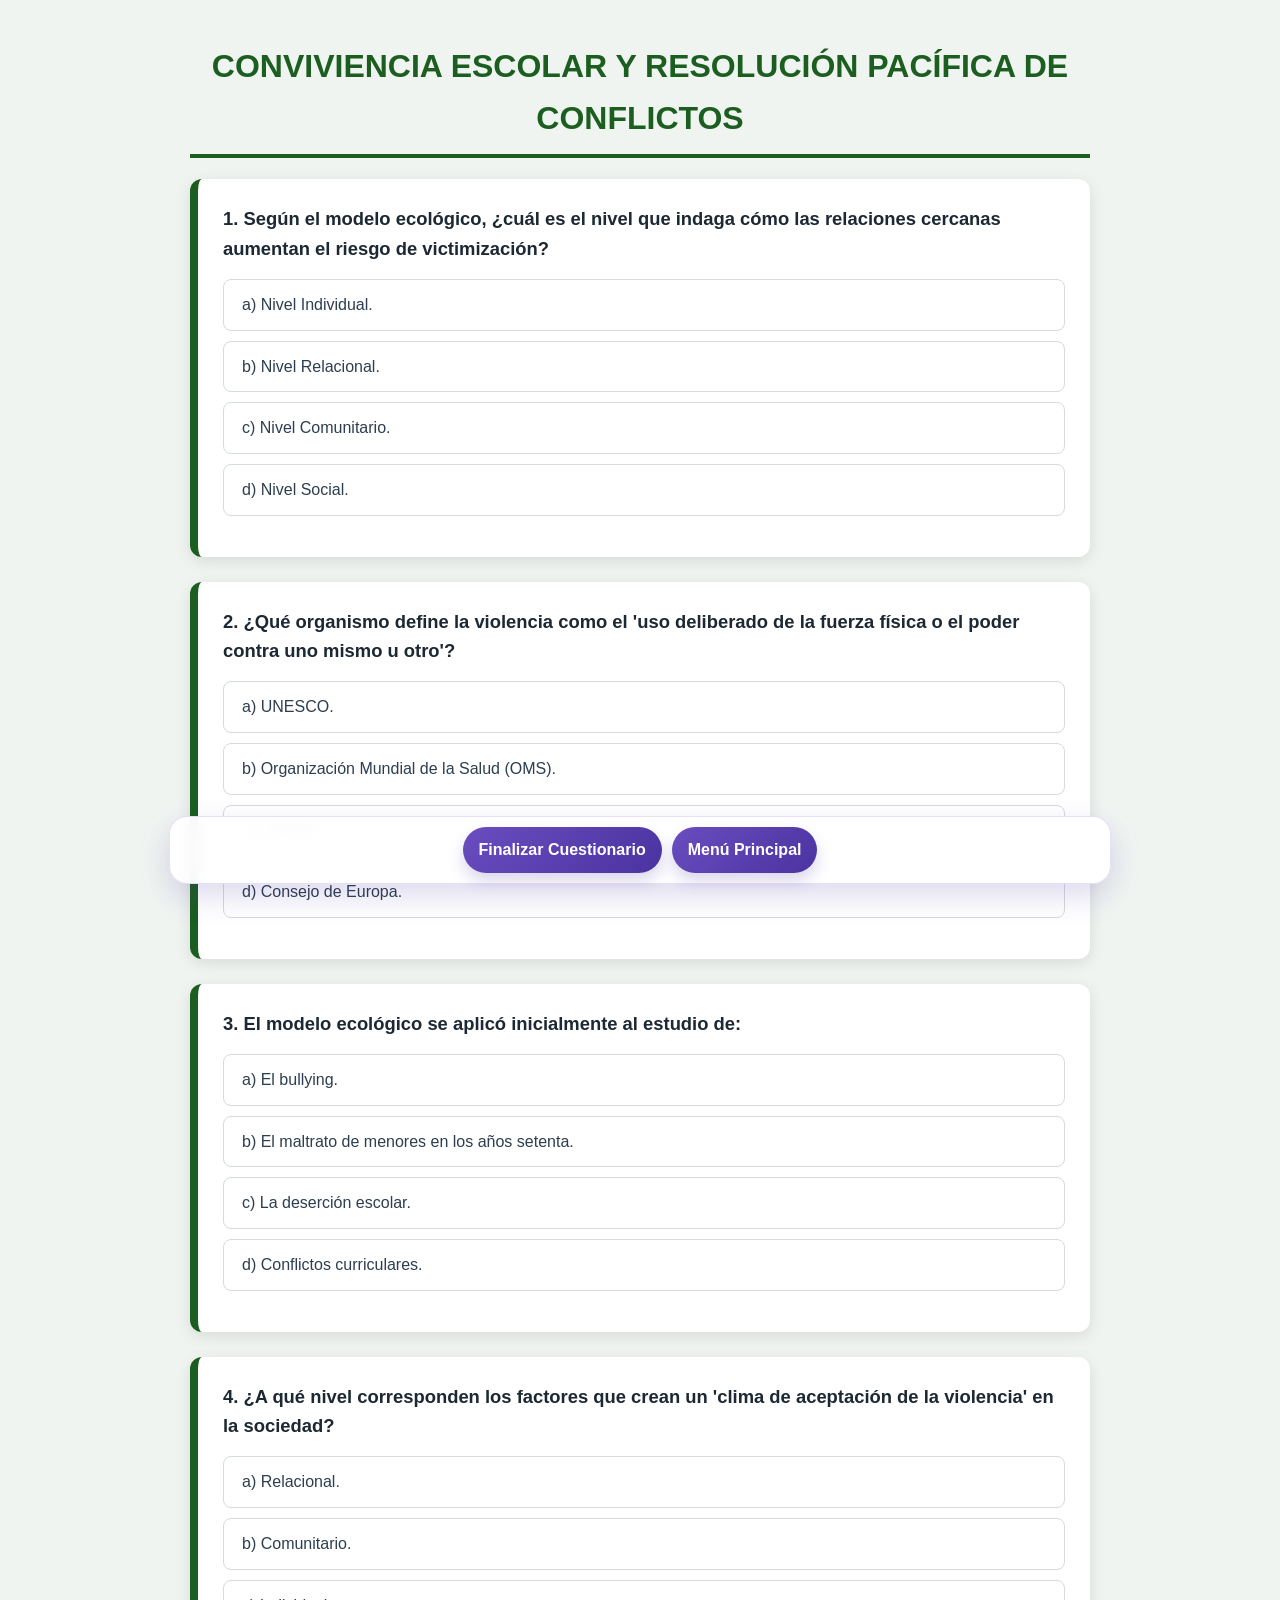
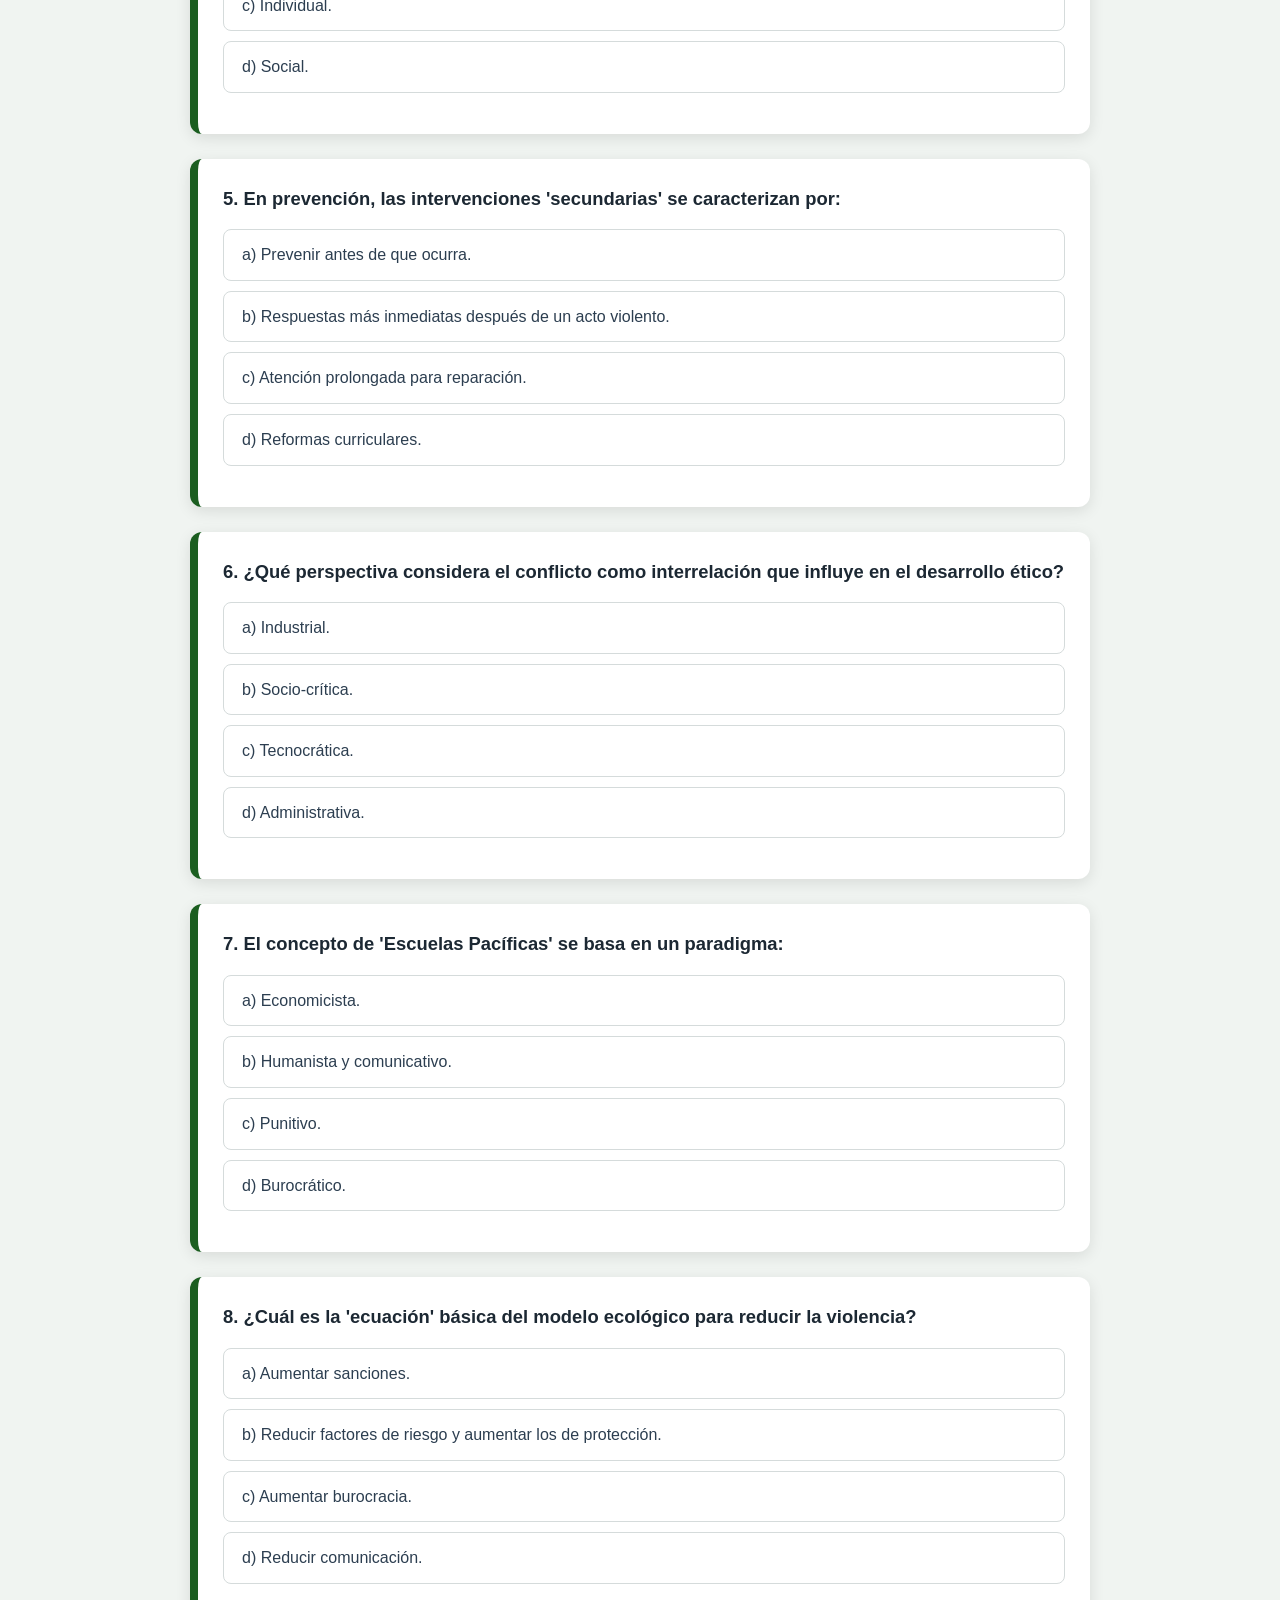
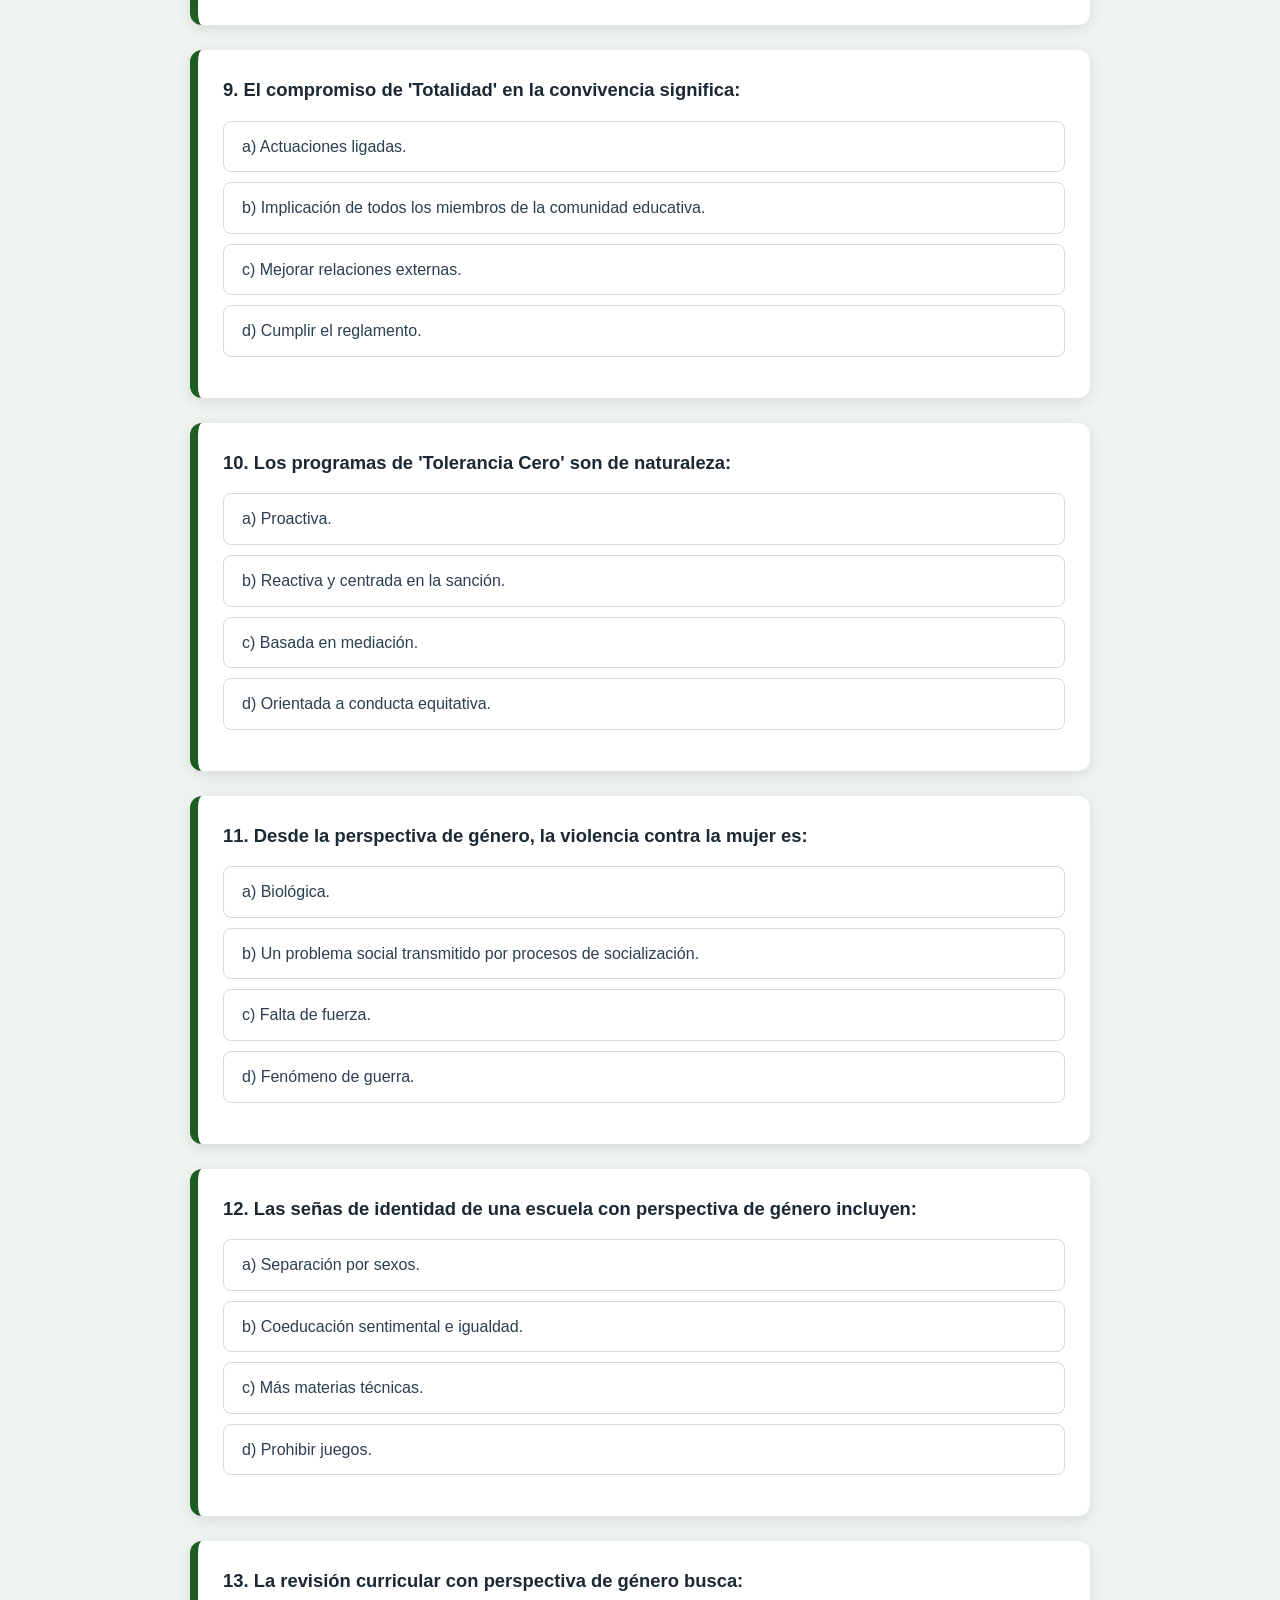
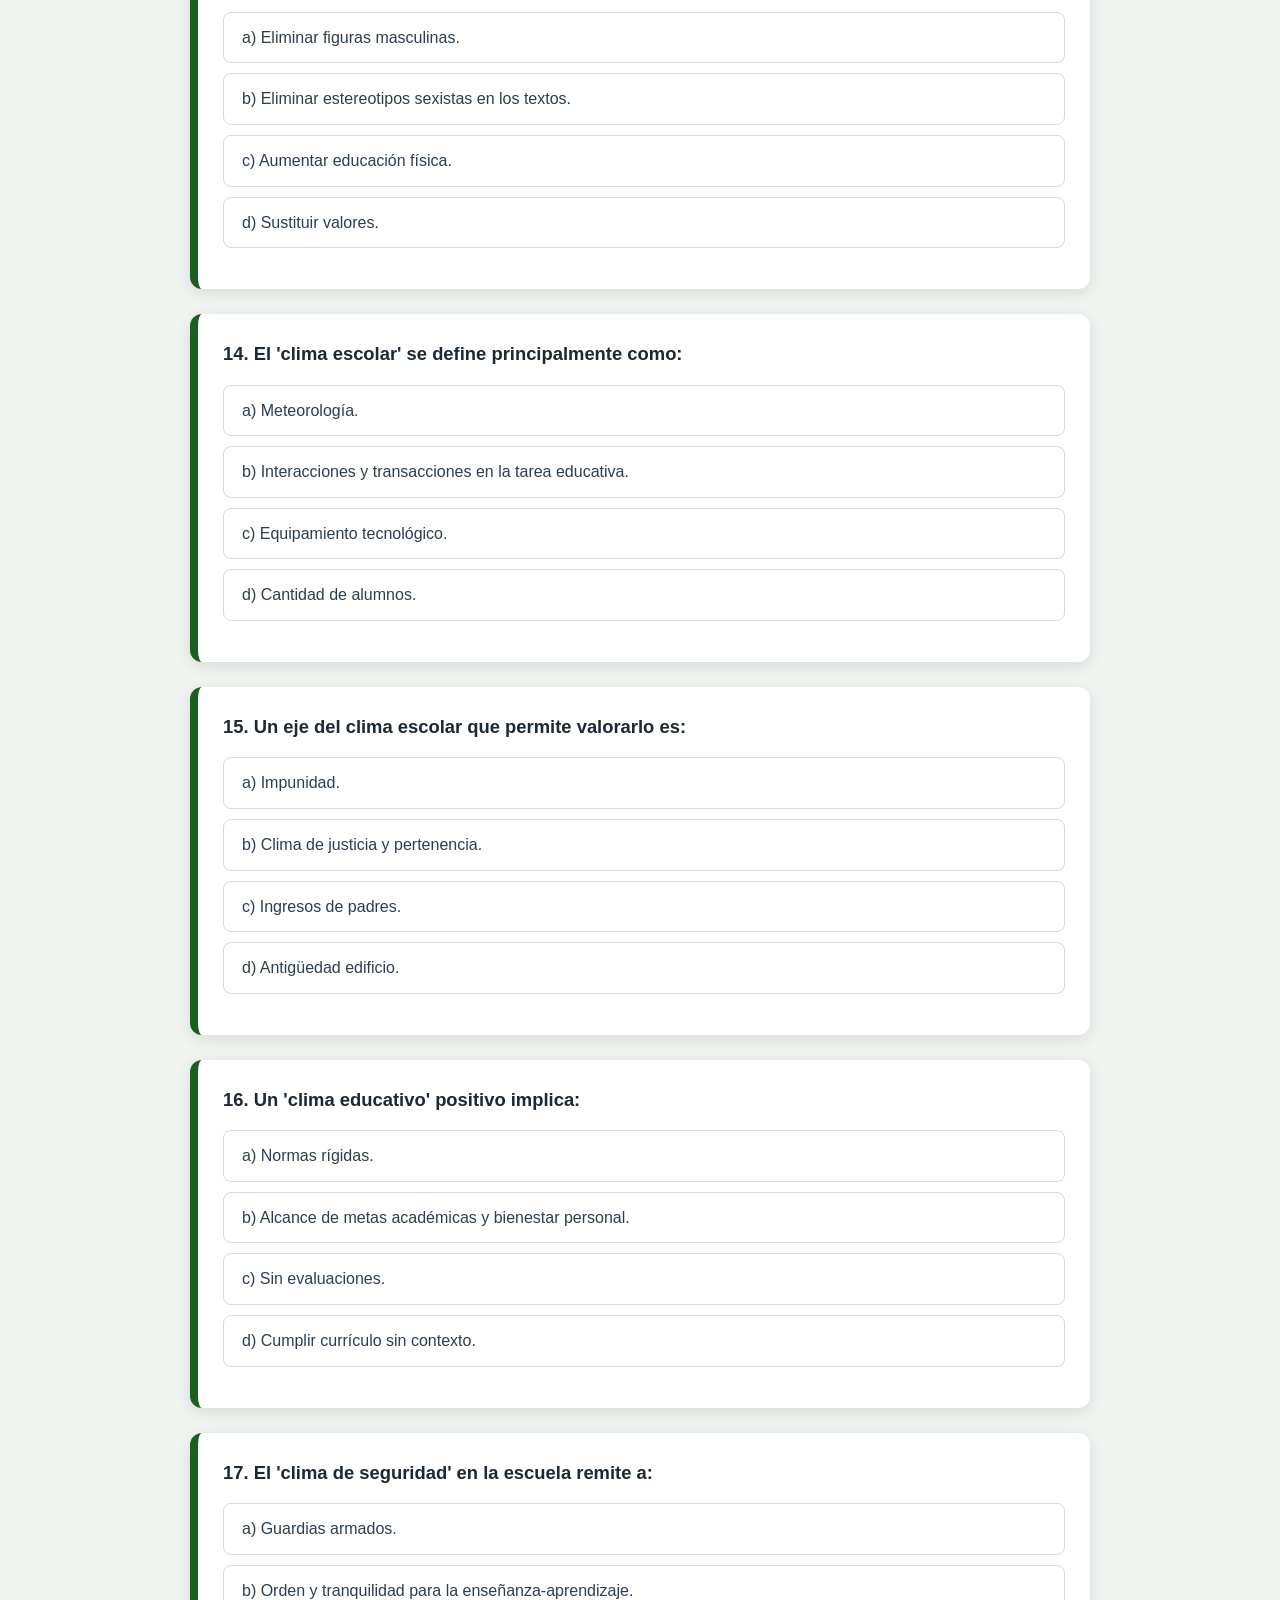
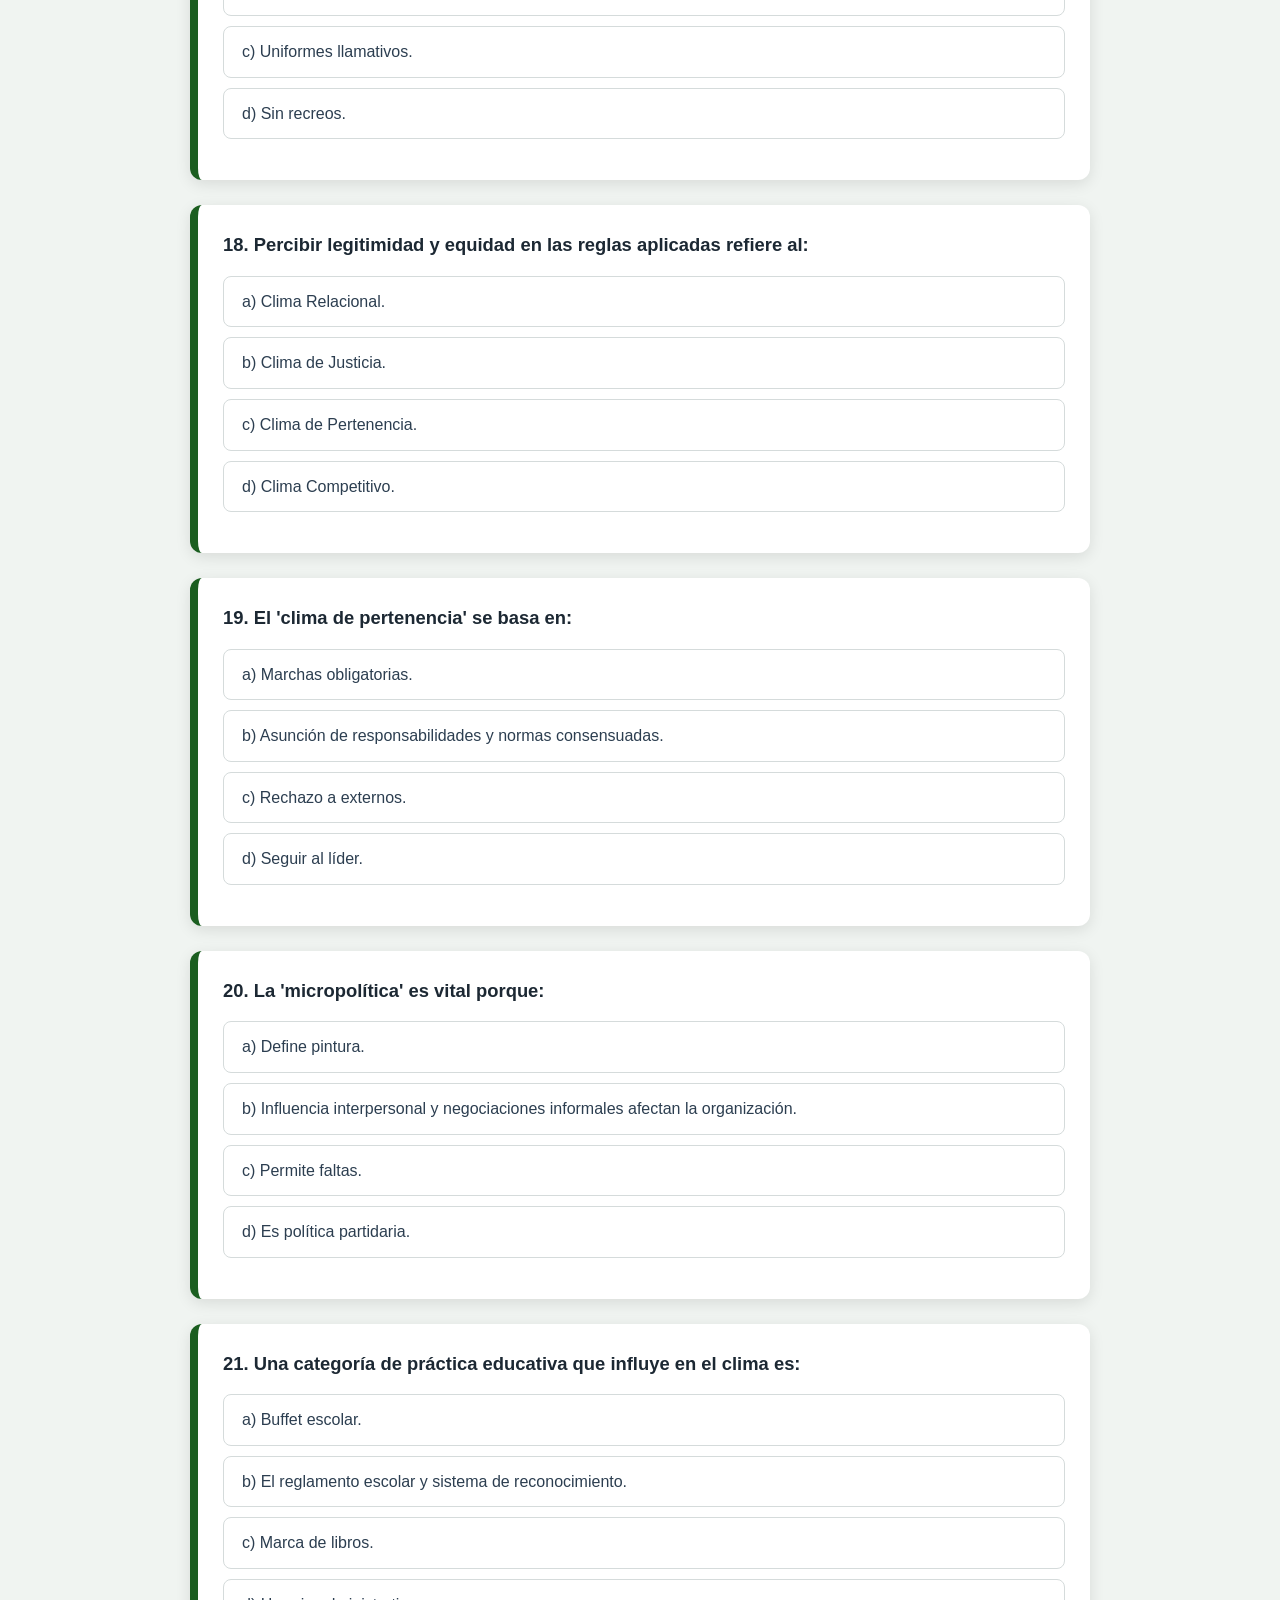
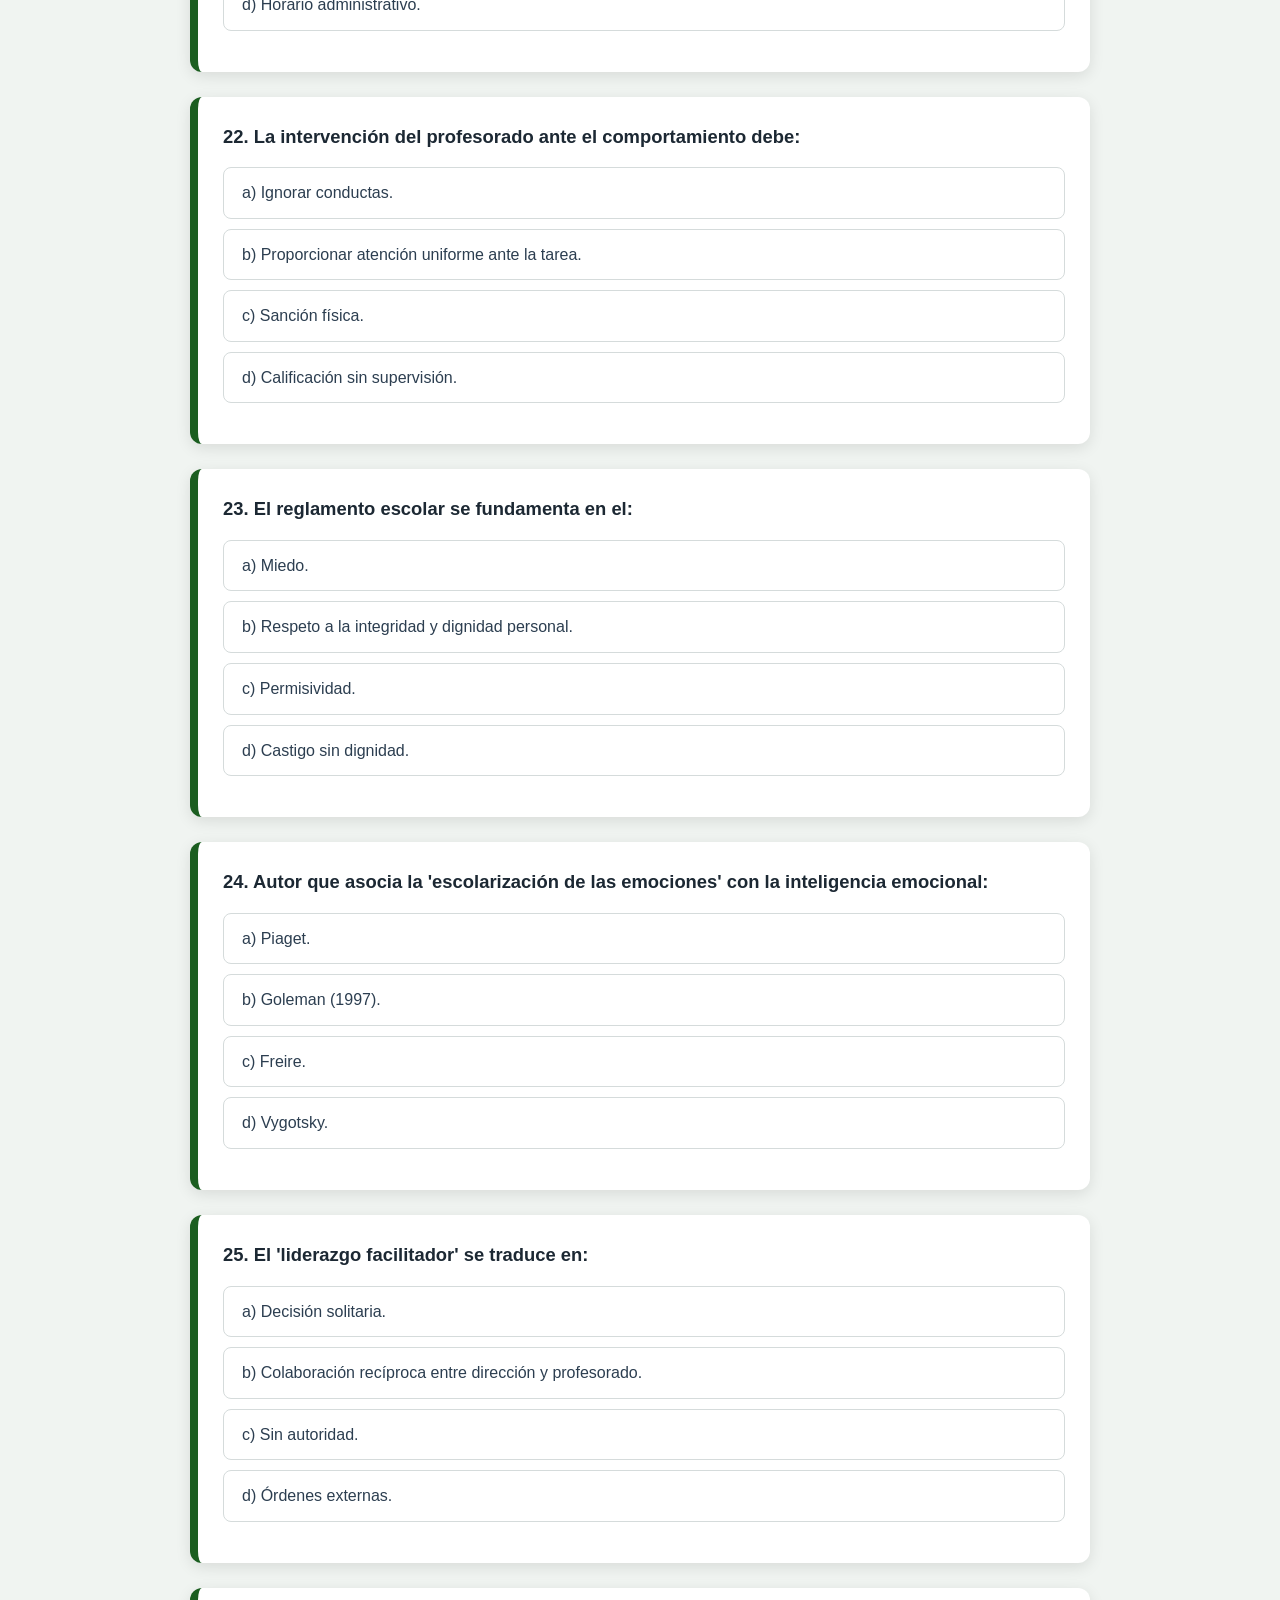
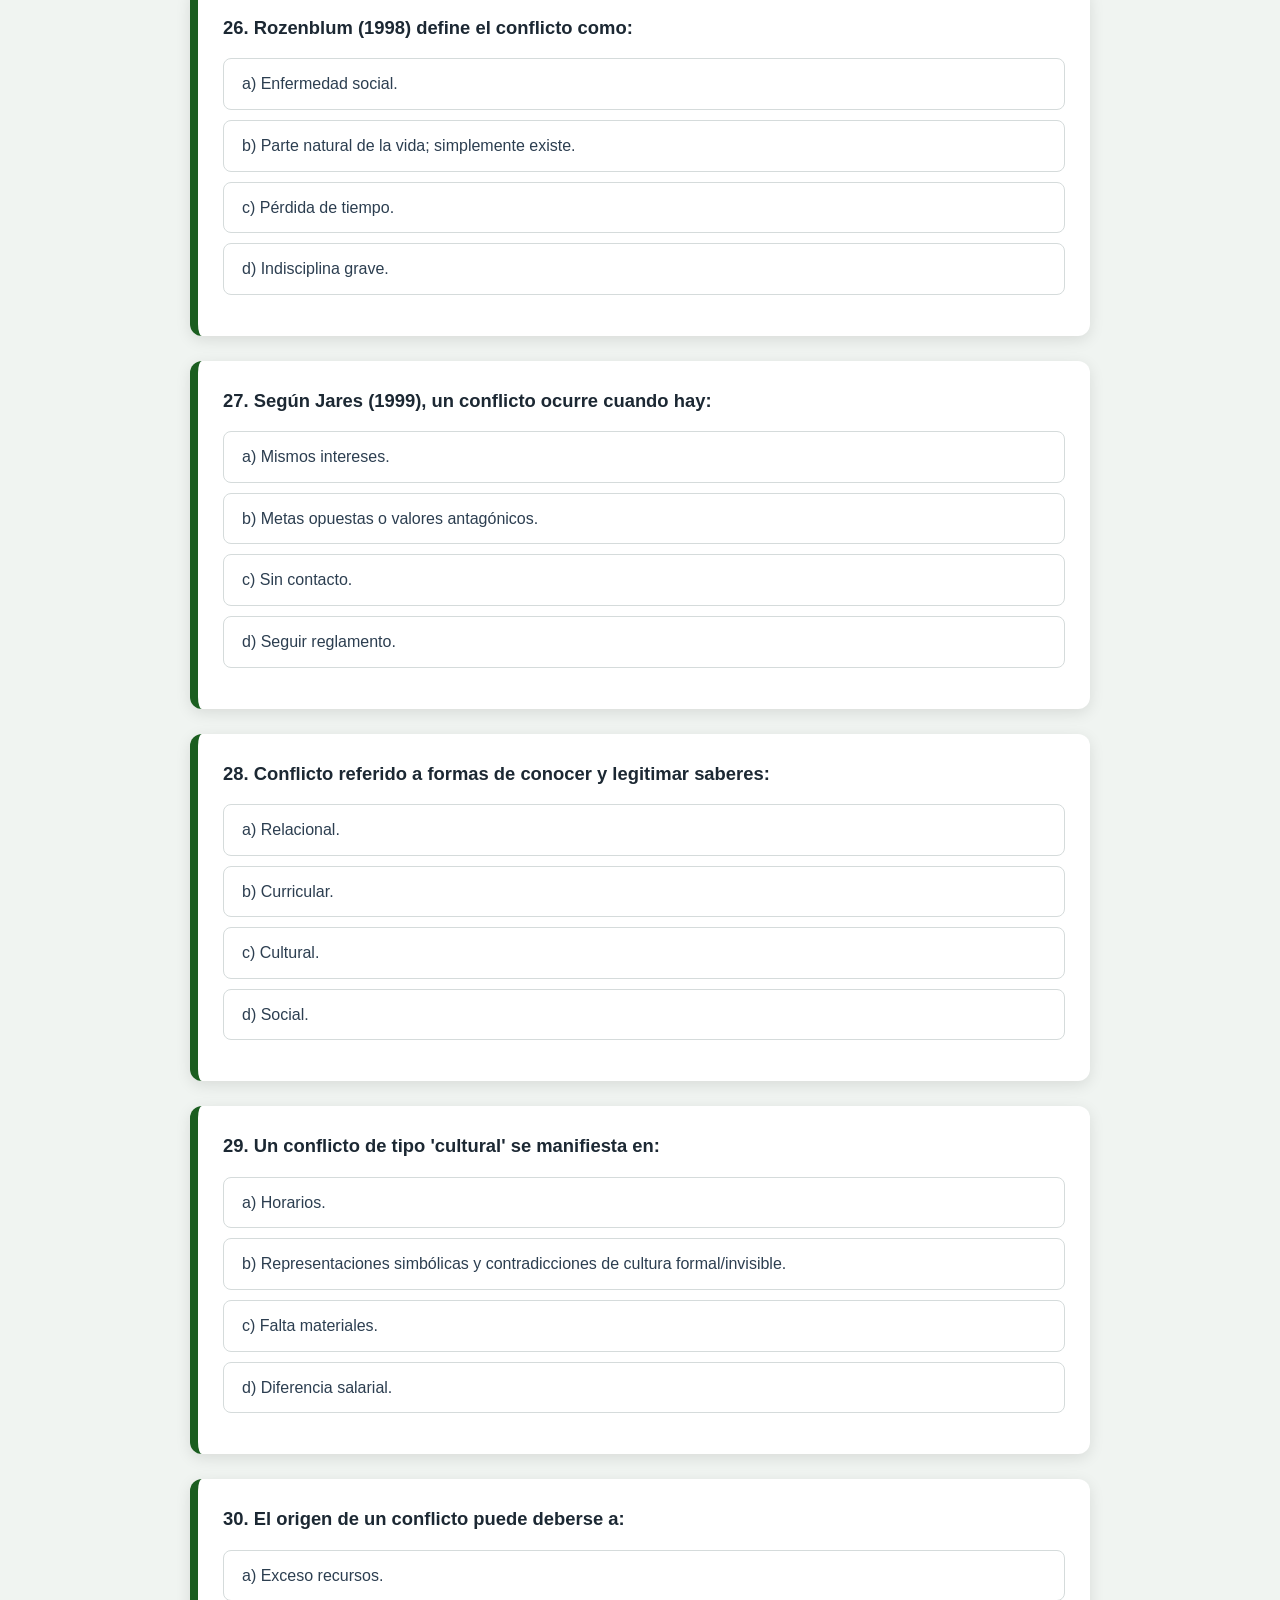
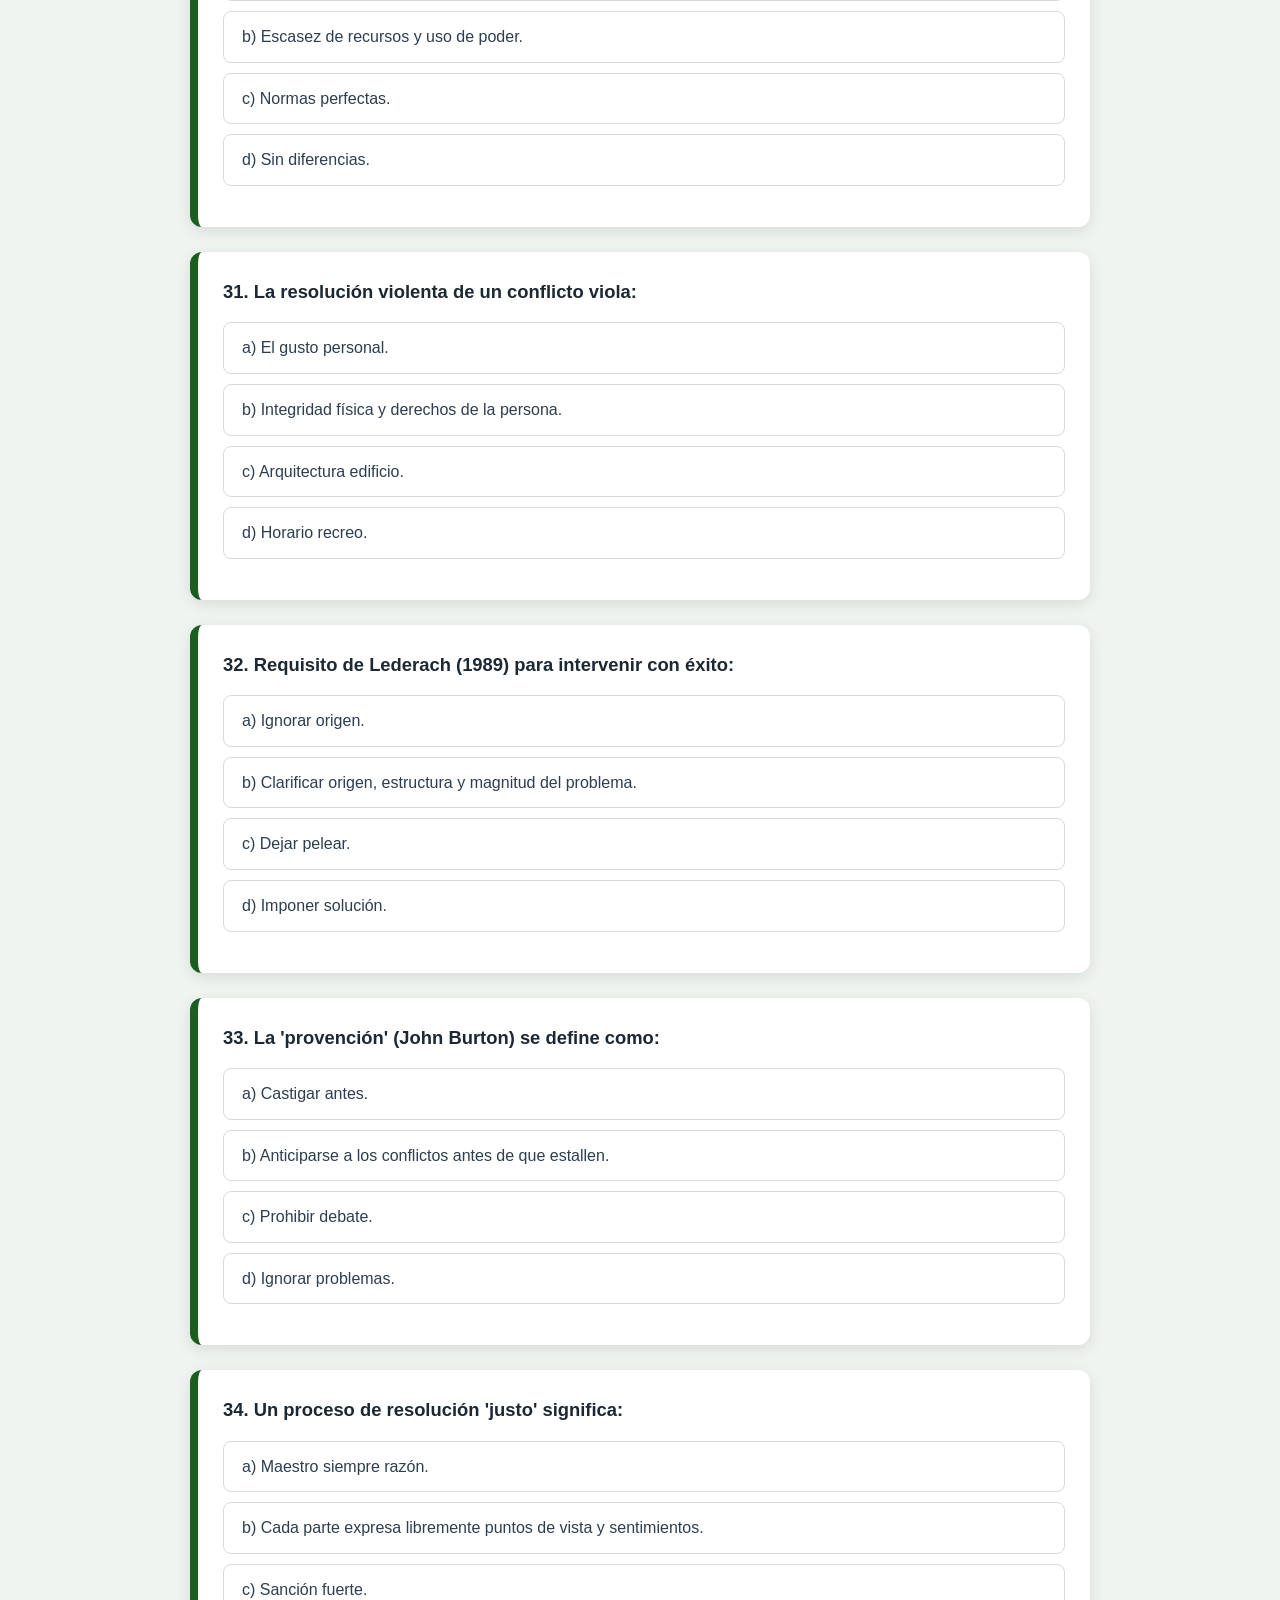
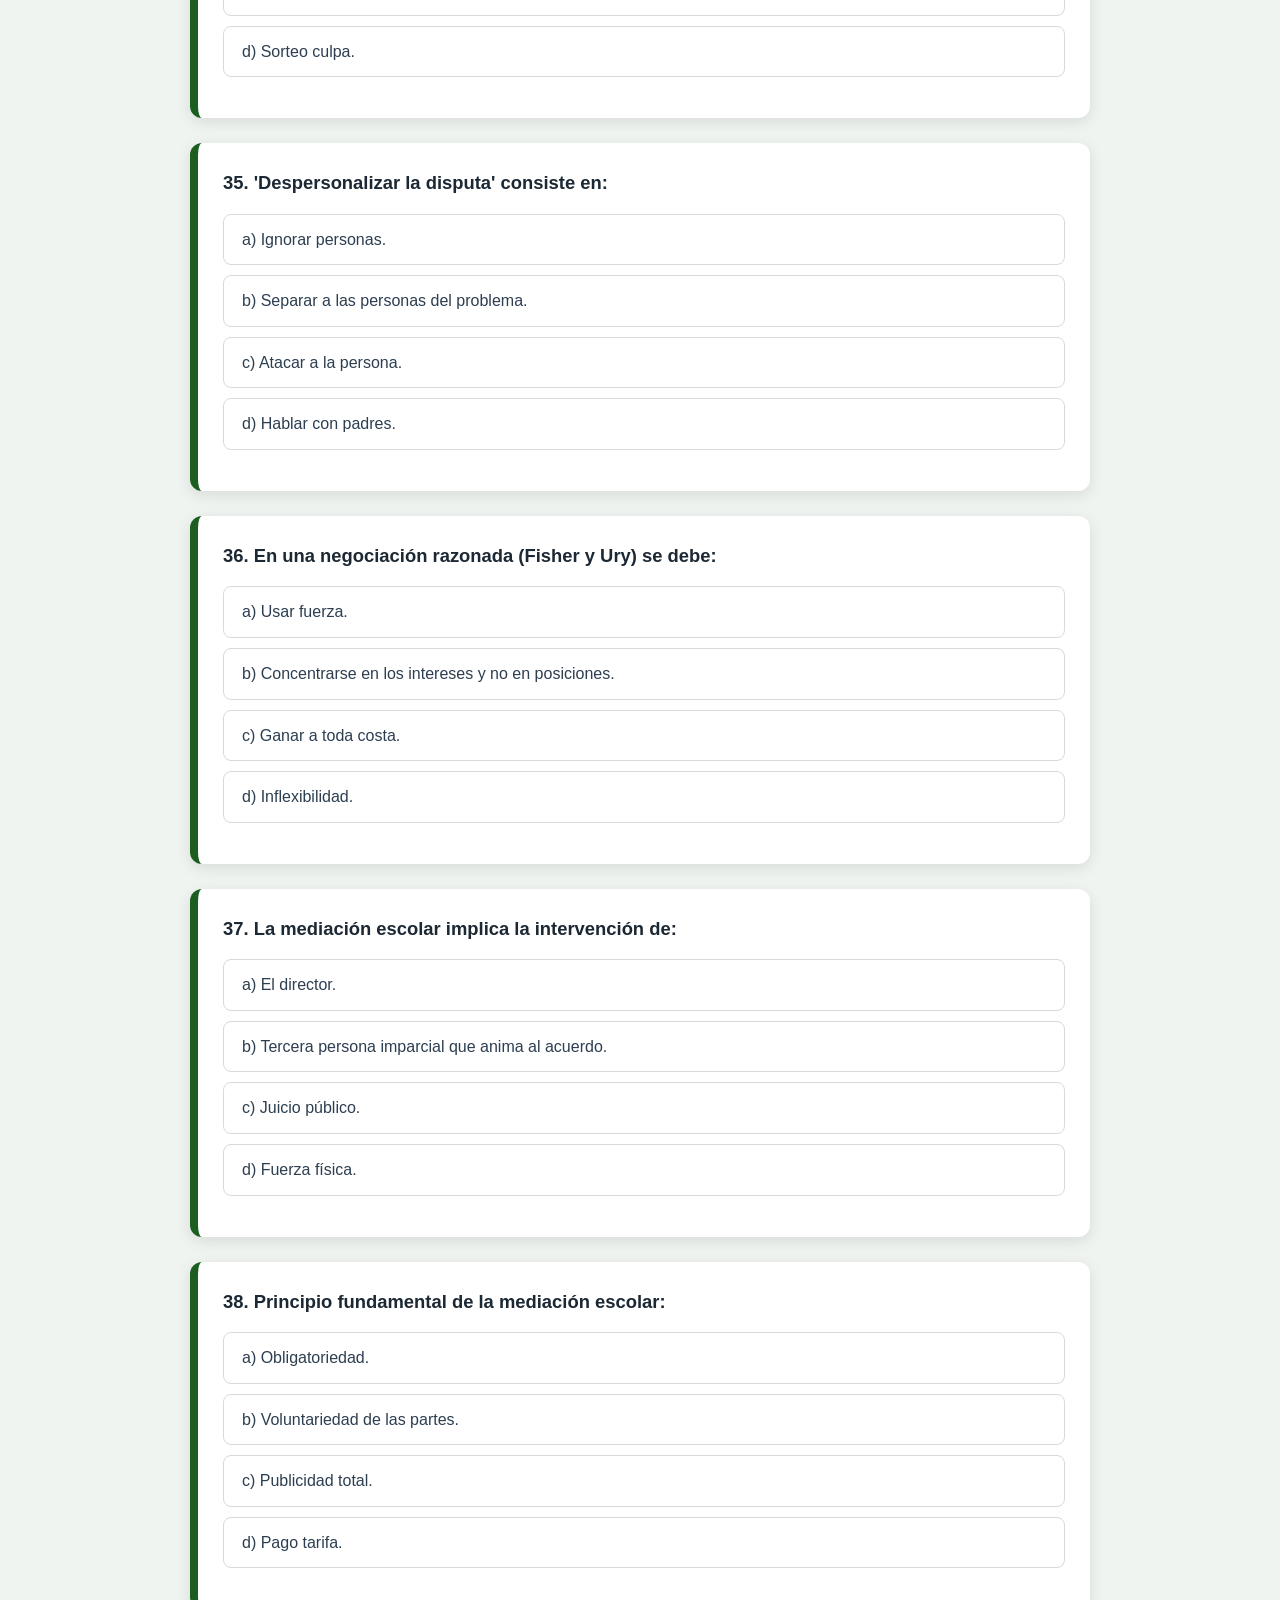
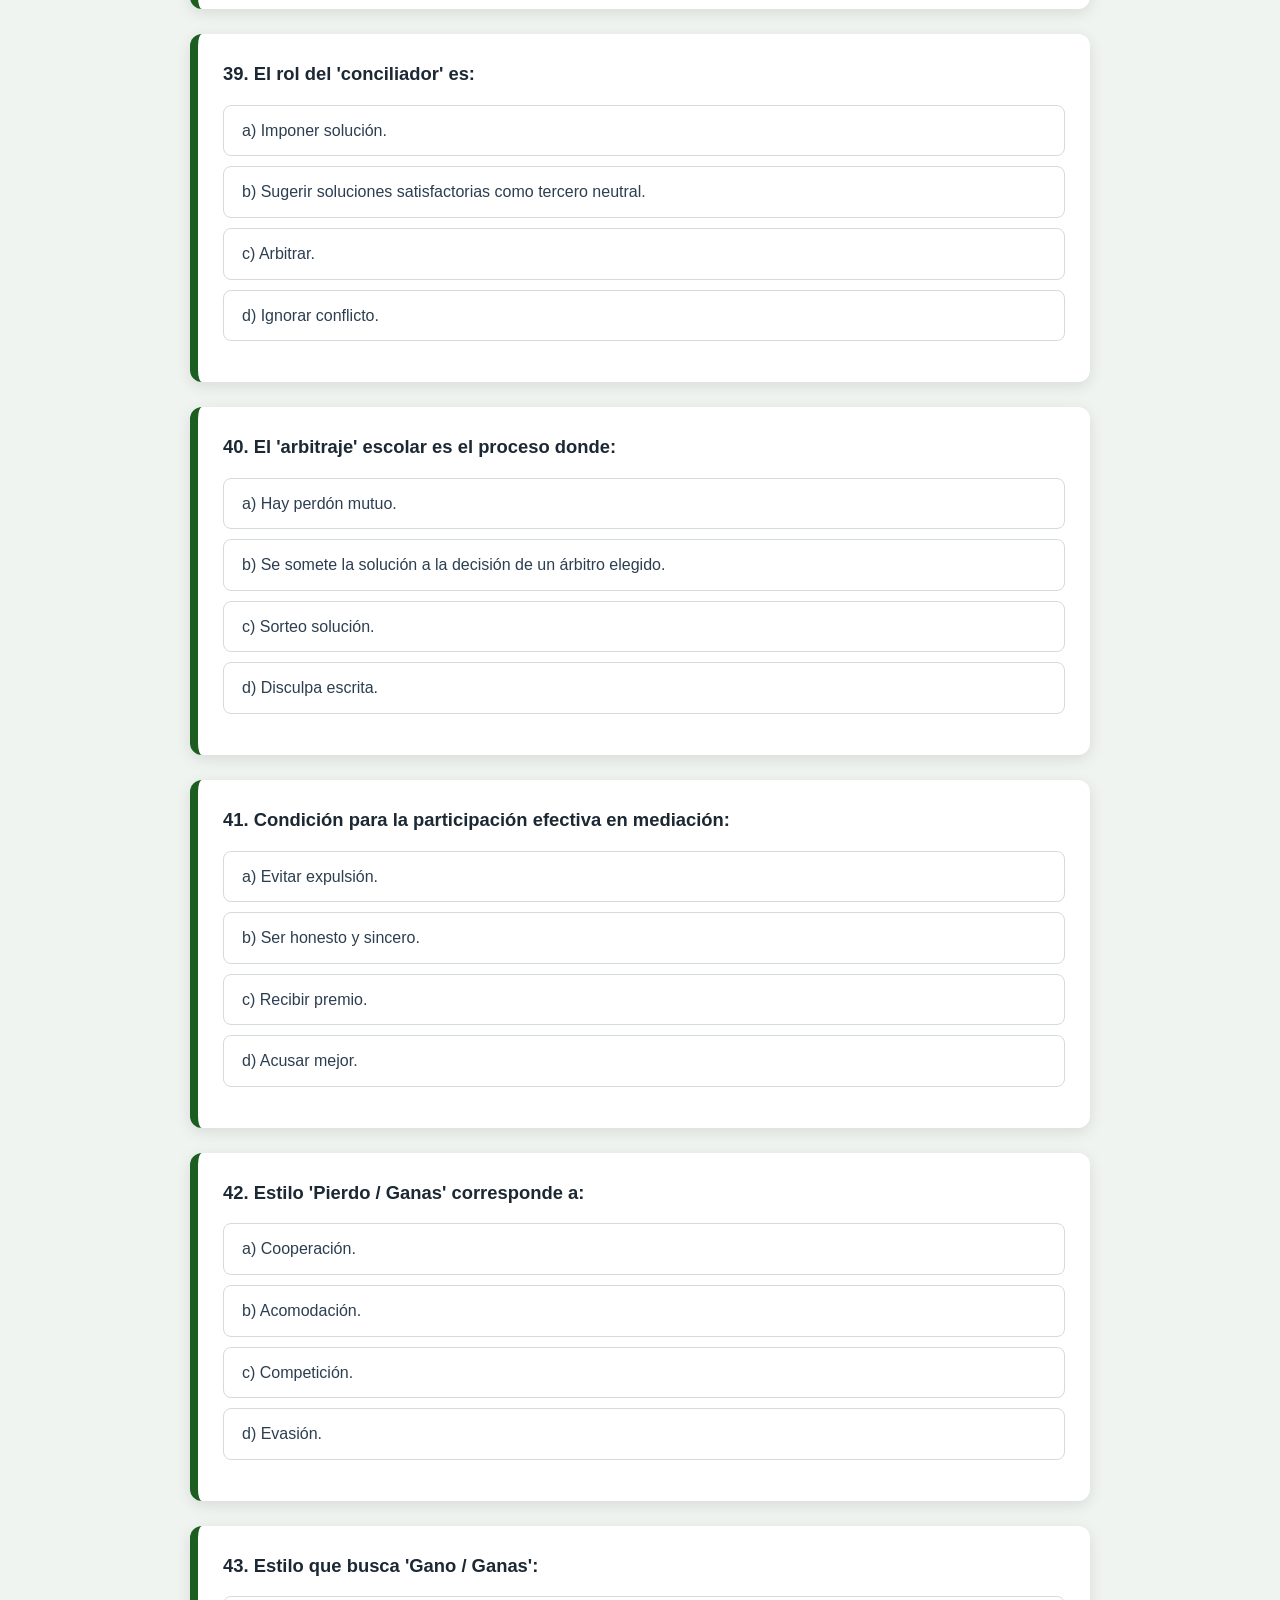
==== commit ae25aa5b: "revert" ====
--- a/Conviviencia_escolar.html
+++ b/Conviviencia_escolar.html
@@ -76,7 +76,6 @@
             { q: "49. La Cultura de Paz en el currículo debe ser:", options: ["a) Opcional.", "b) Transversal.", "c) Solo en Cívica.", "d) Para indisciplinados."], correct: 1, retro: "Retroalimentación: Debe estar integrada de manera transversal en el centro (Fuente [27, 37])." },
             { q: "50. El 'Seguimiento y Balance' en mediación sirve para:", options: ["a) Buscar culpables.", "b) Revisar el acuerdo por las partes en caso necesario.", "c) Cobrar multas.", "d) Publicar secretos."], correct: 1, retro: "Retroalimentación: Consiste en realizar un seguimiento de la solución tomada (Fuente [42])." }
         ];
-        shuffleOptions(quizData);
 
         const container = document.getElementById('quiz-container');
         const resumenFinal = document.getElementById('resultado-final');
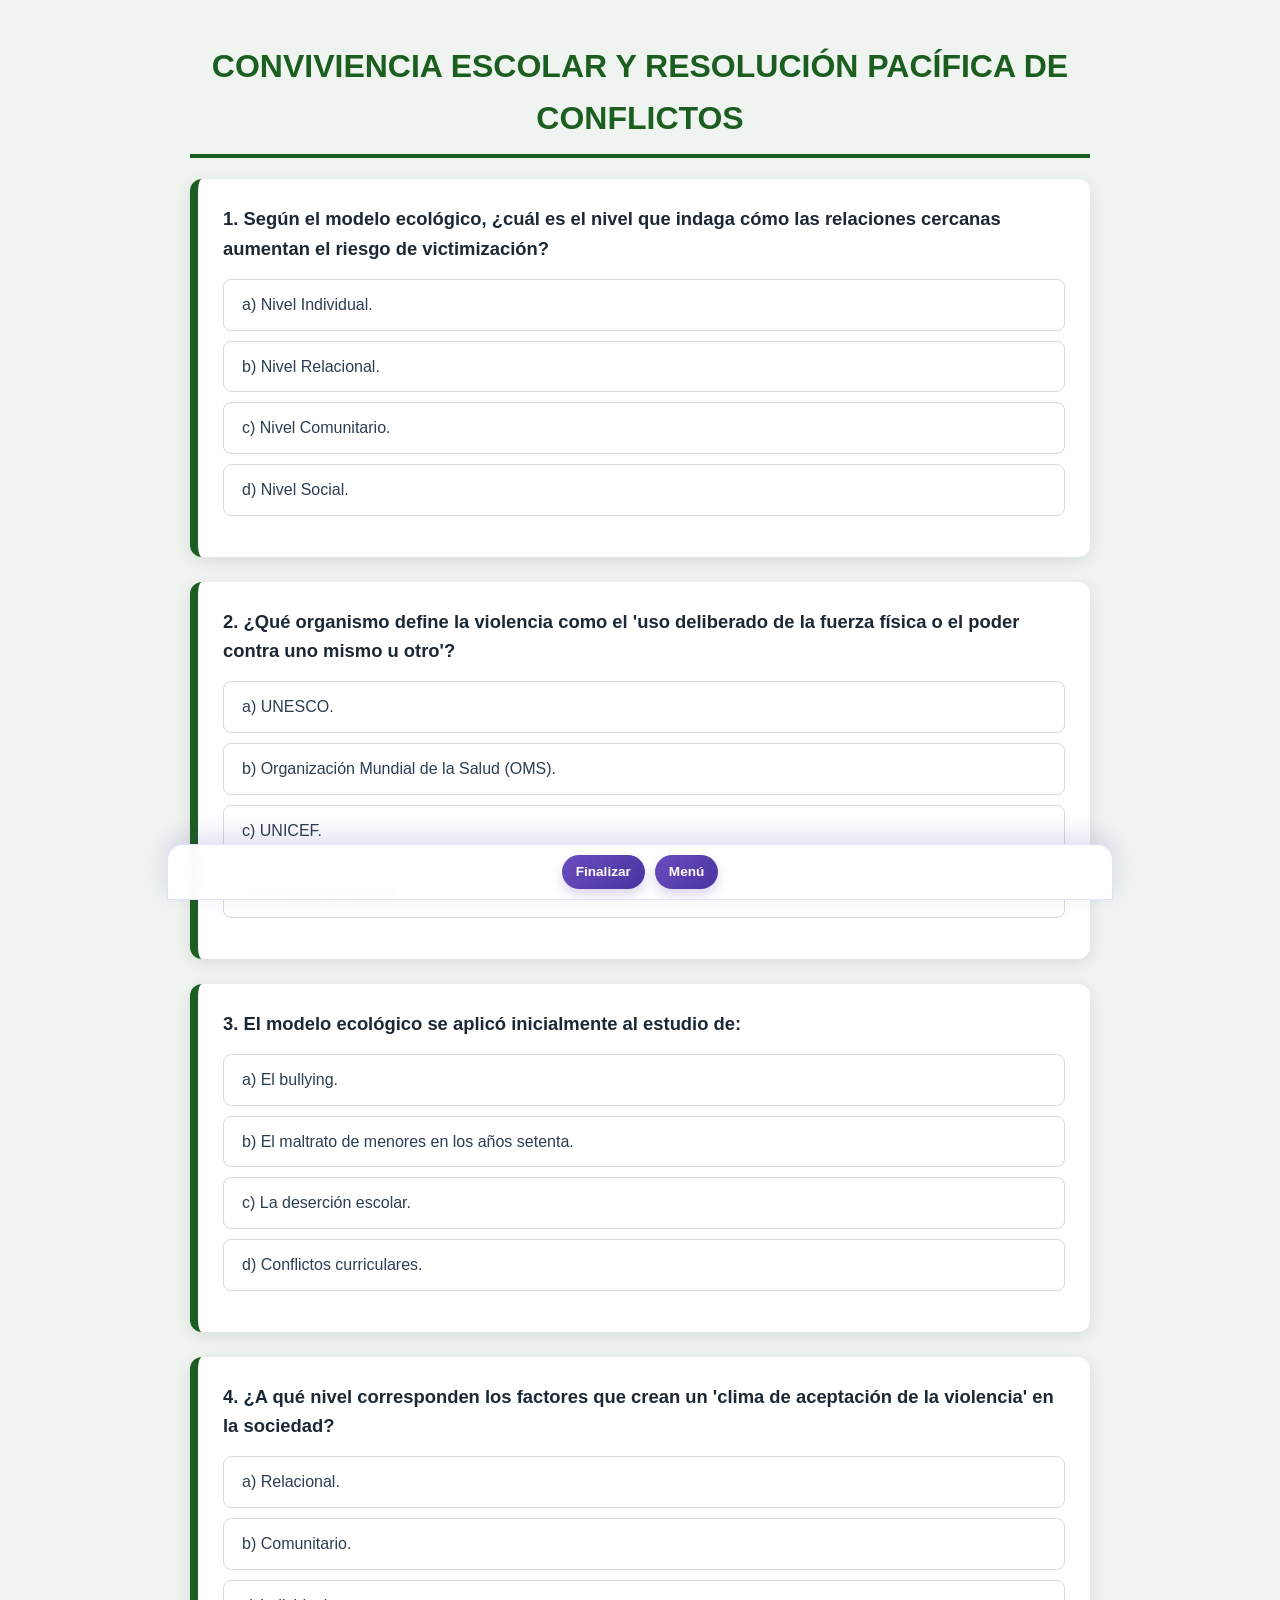
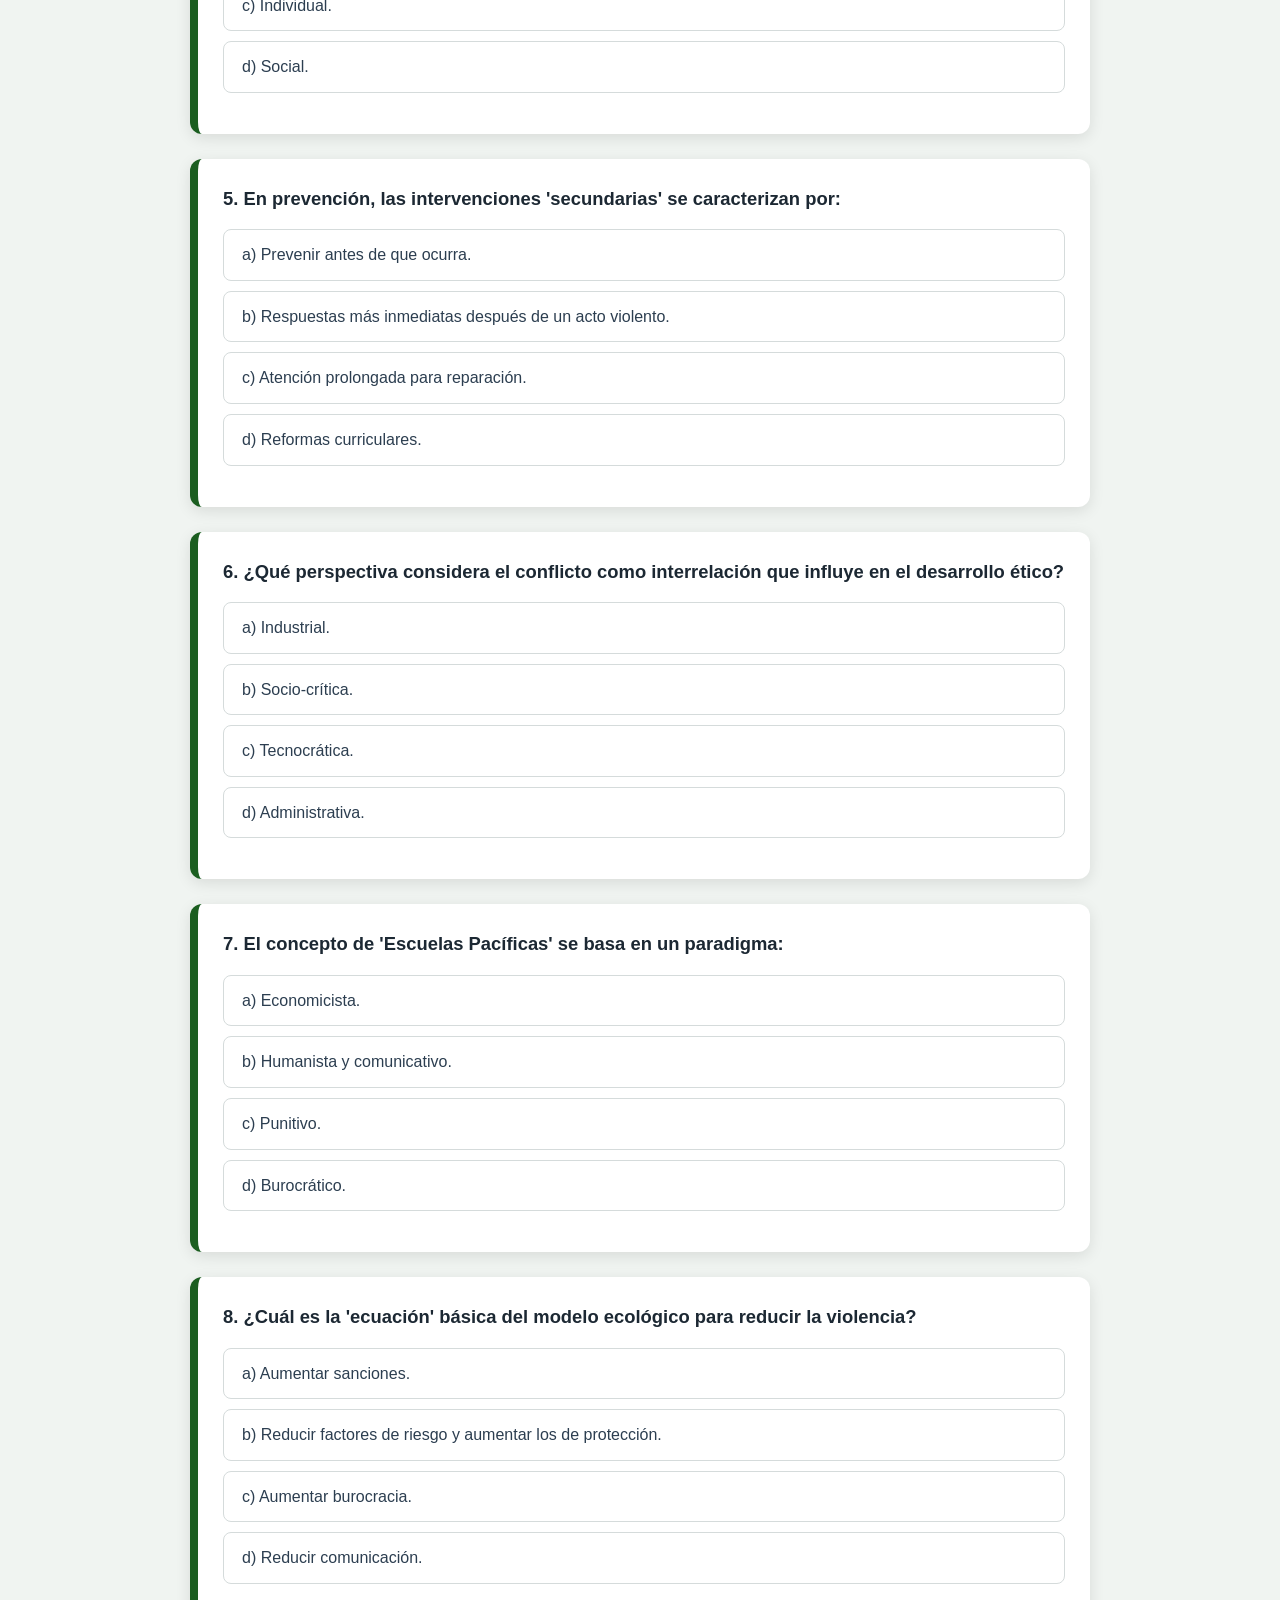
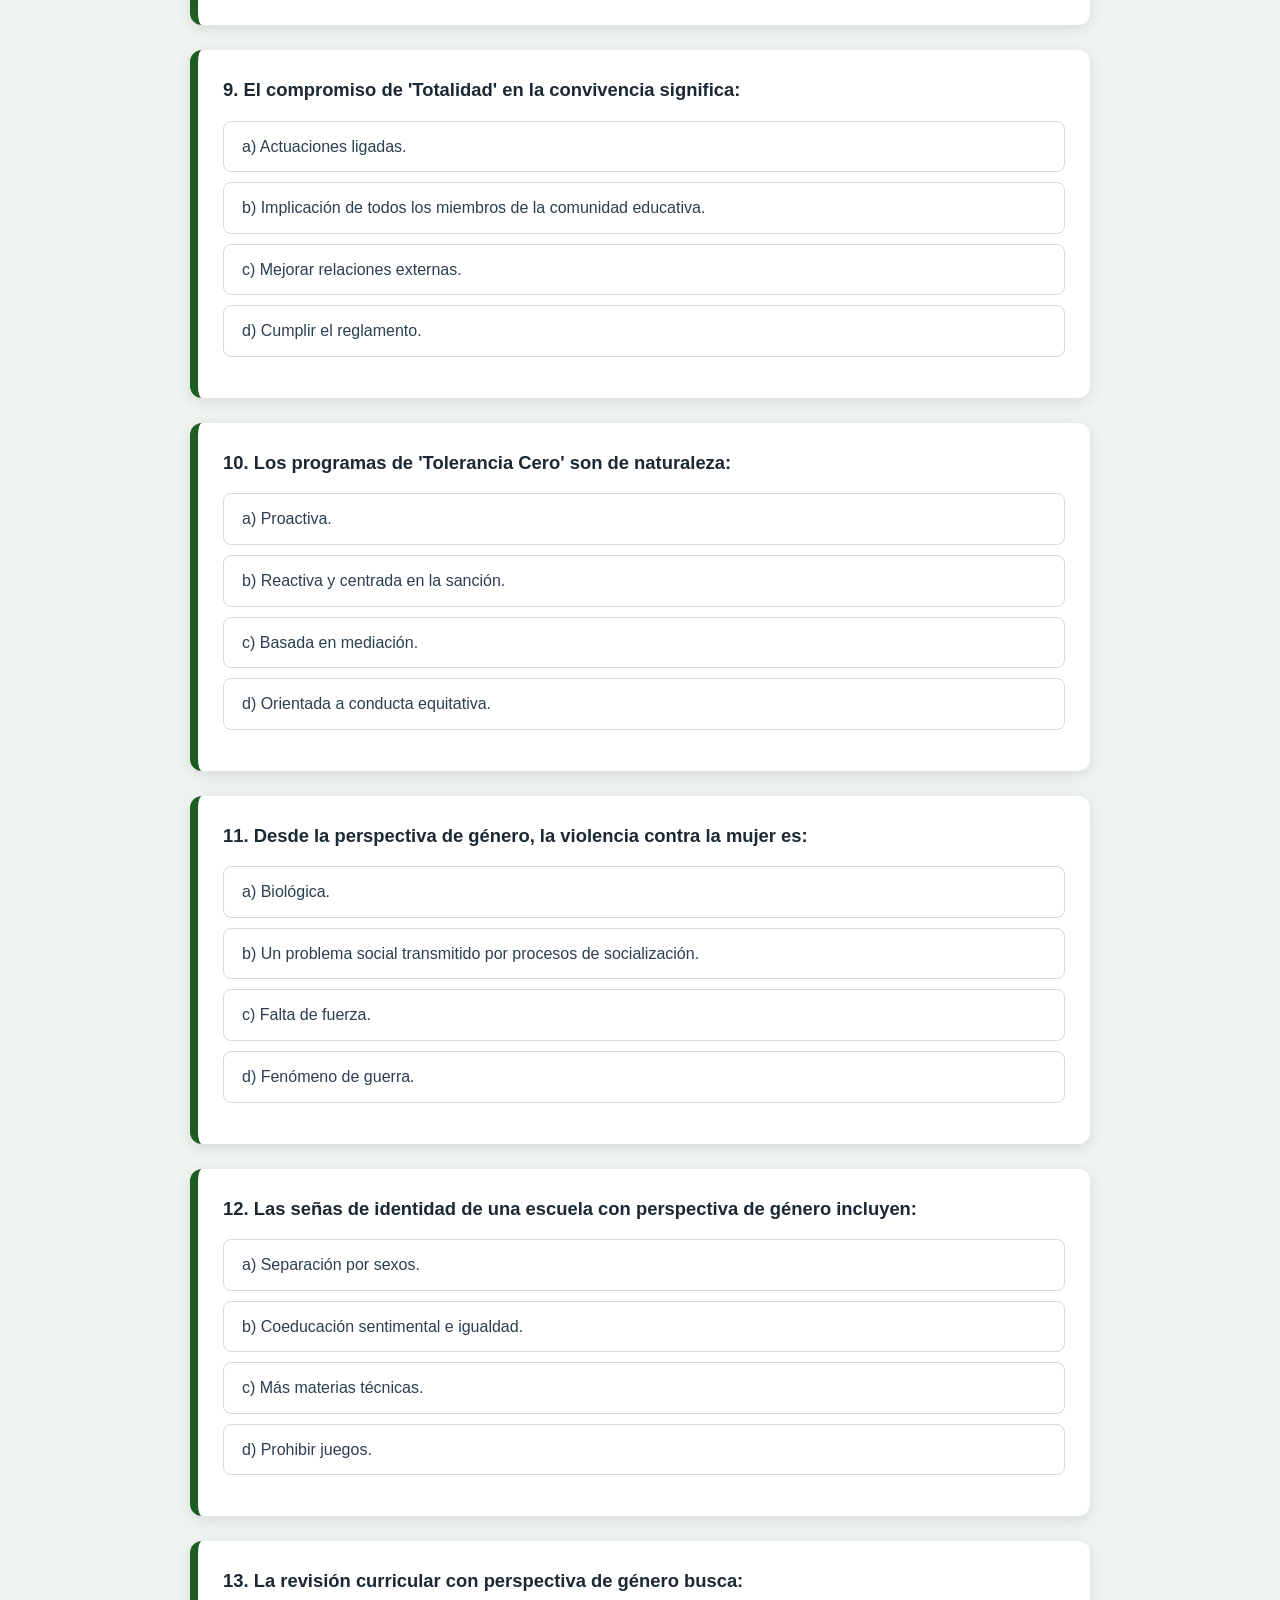
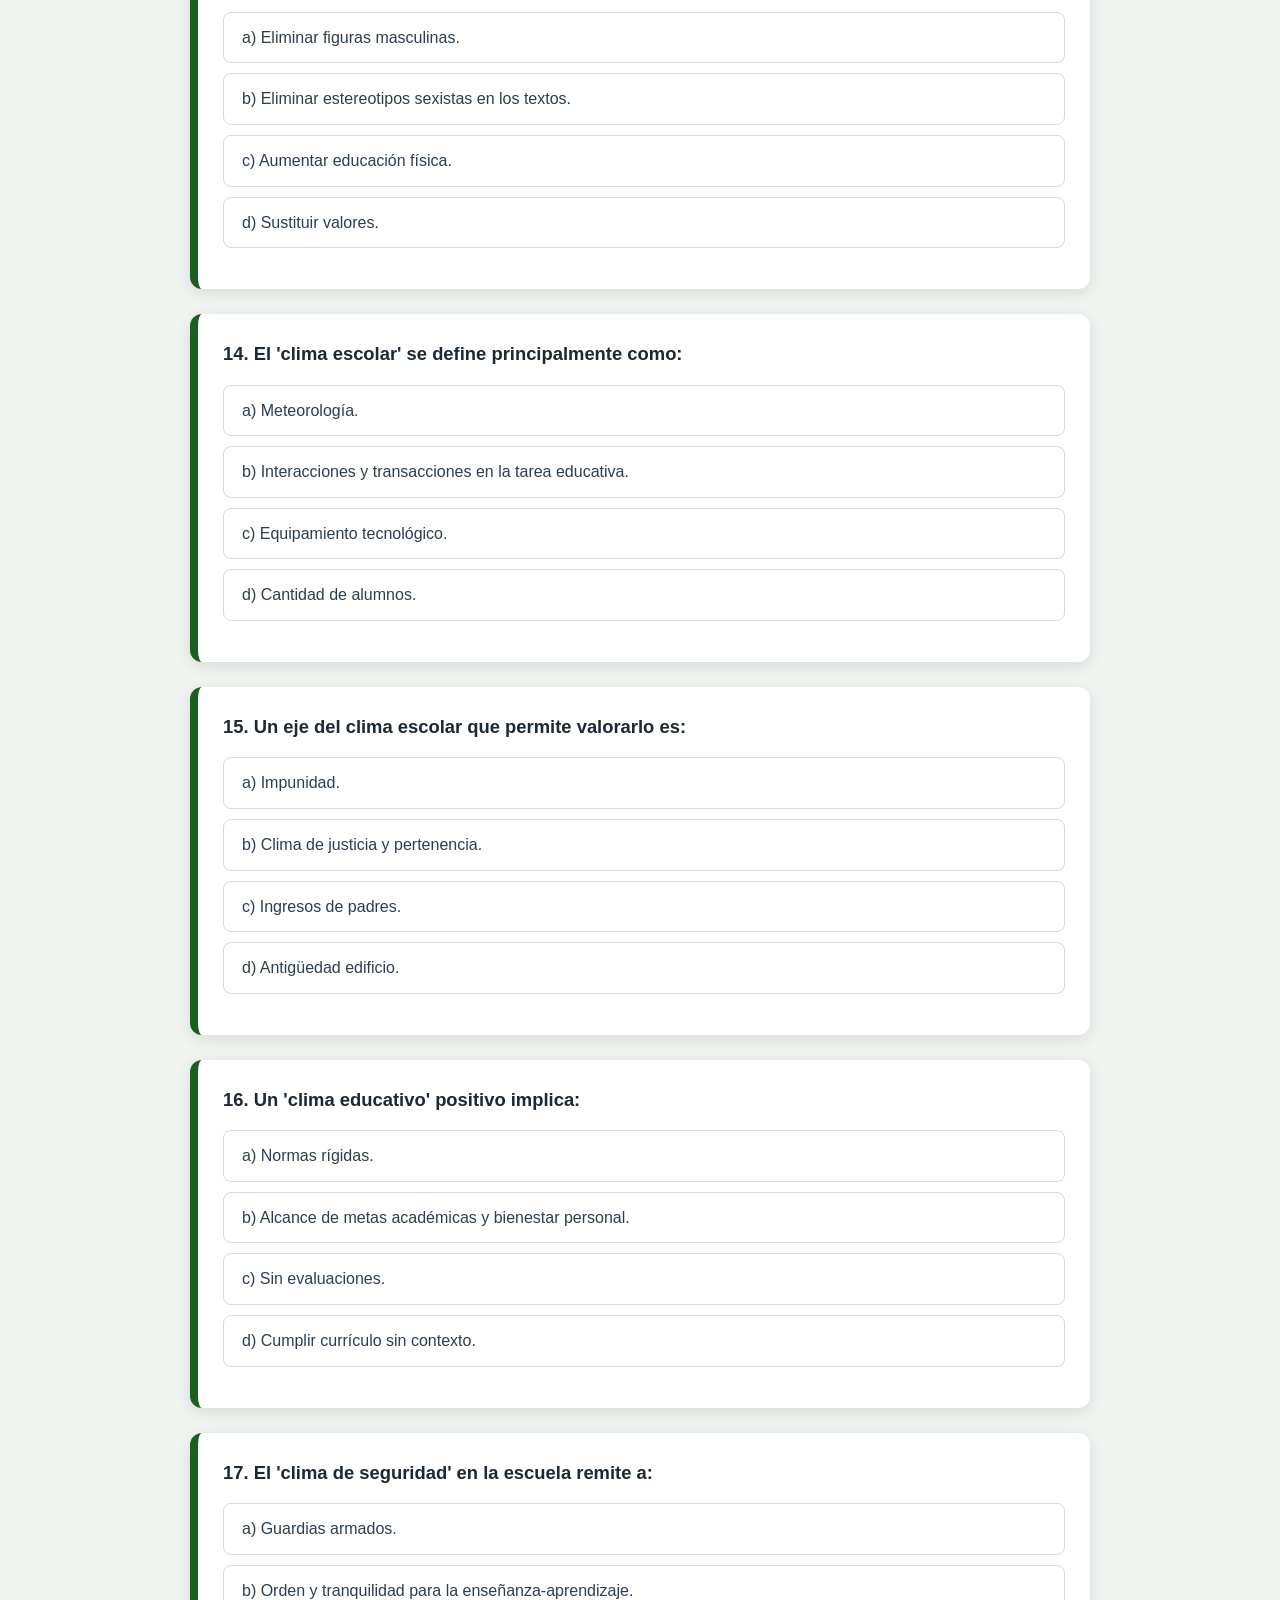
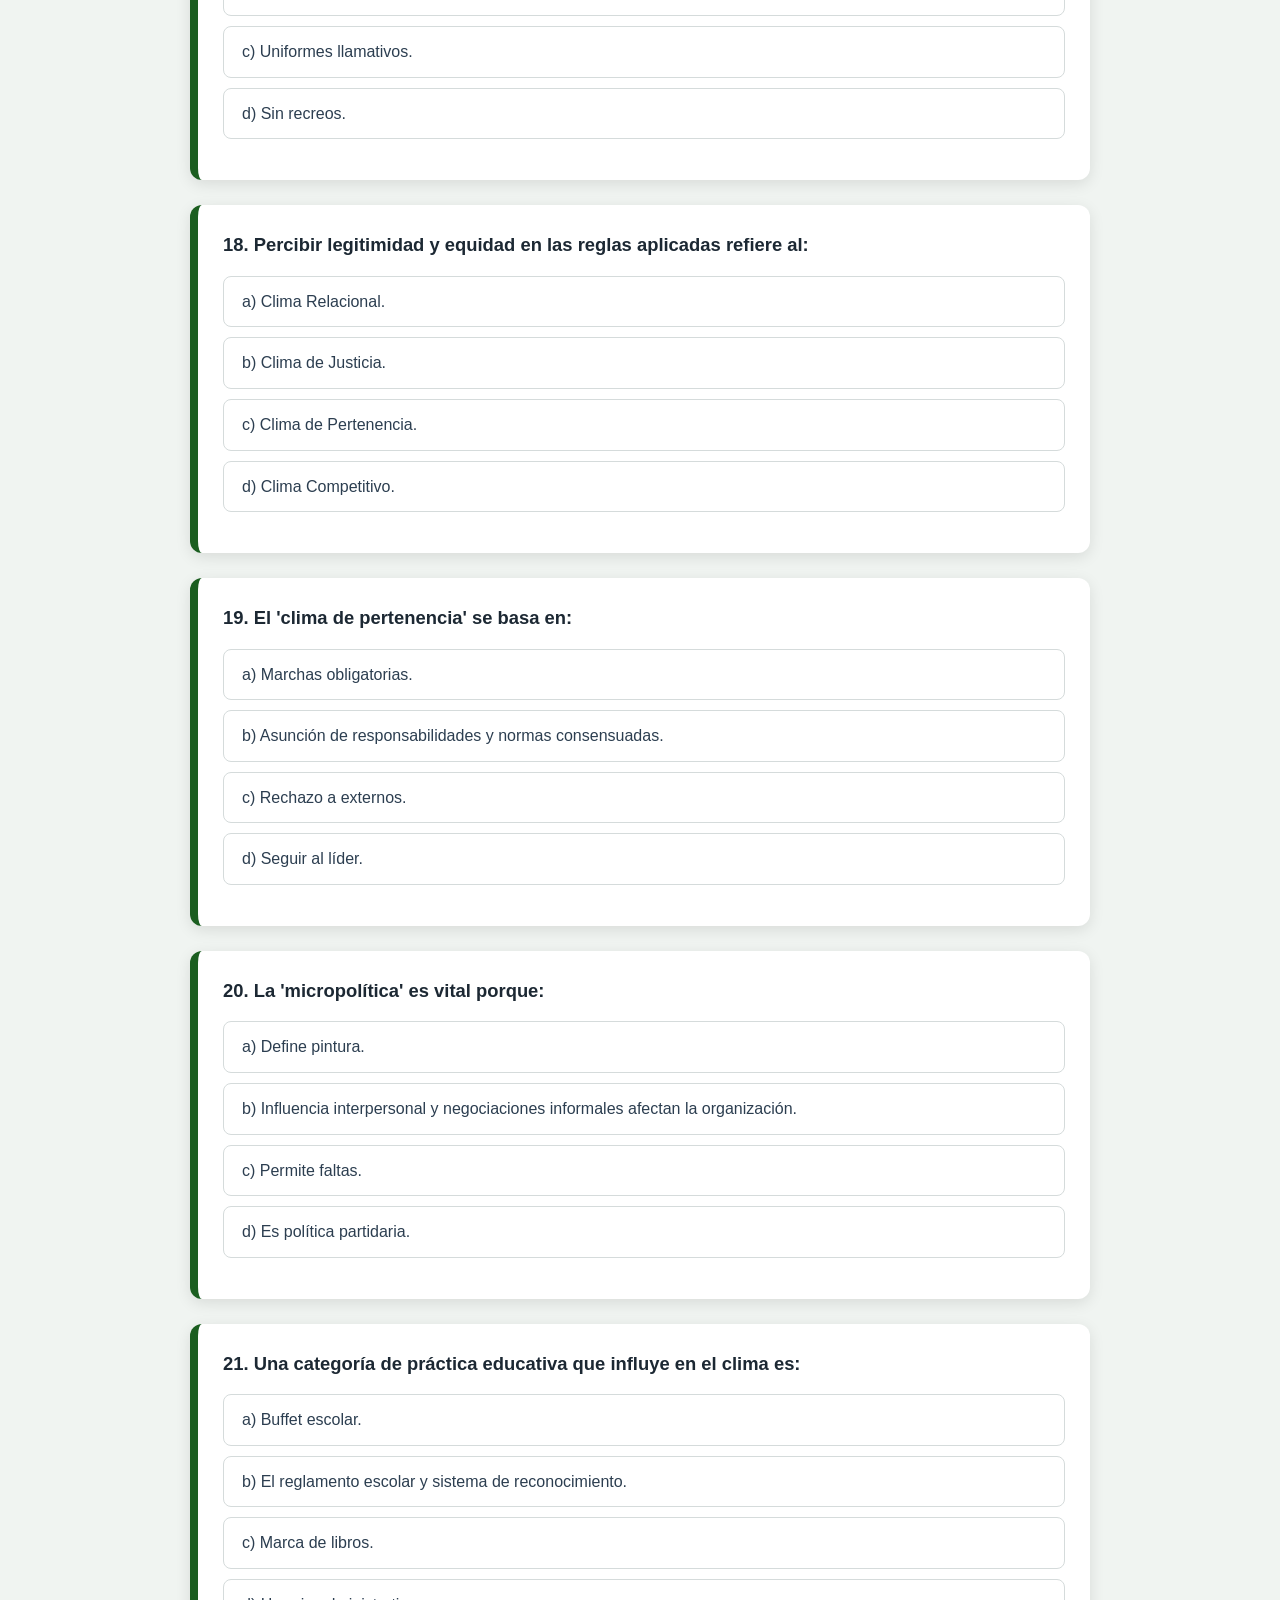
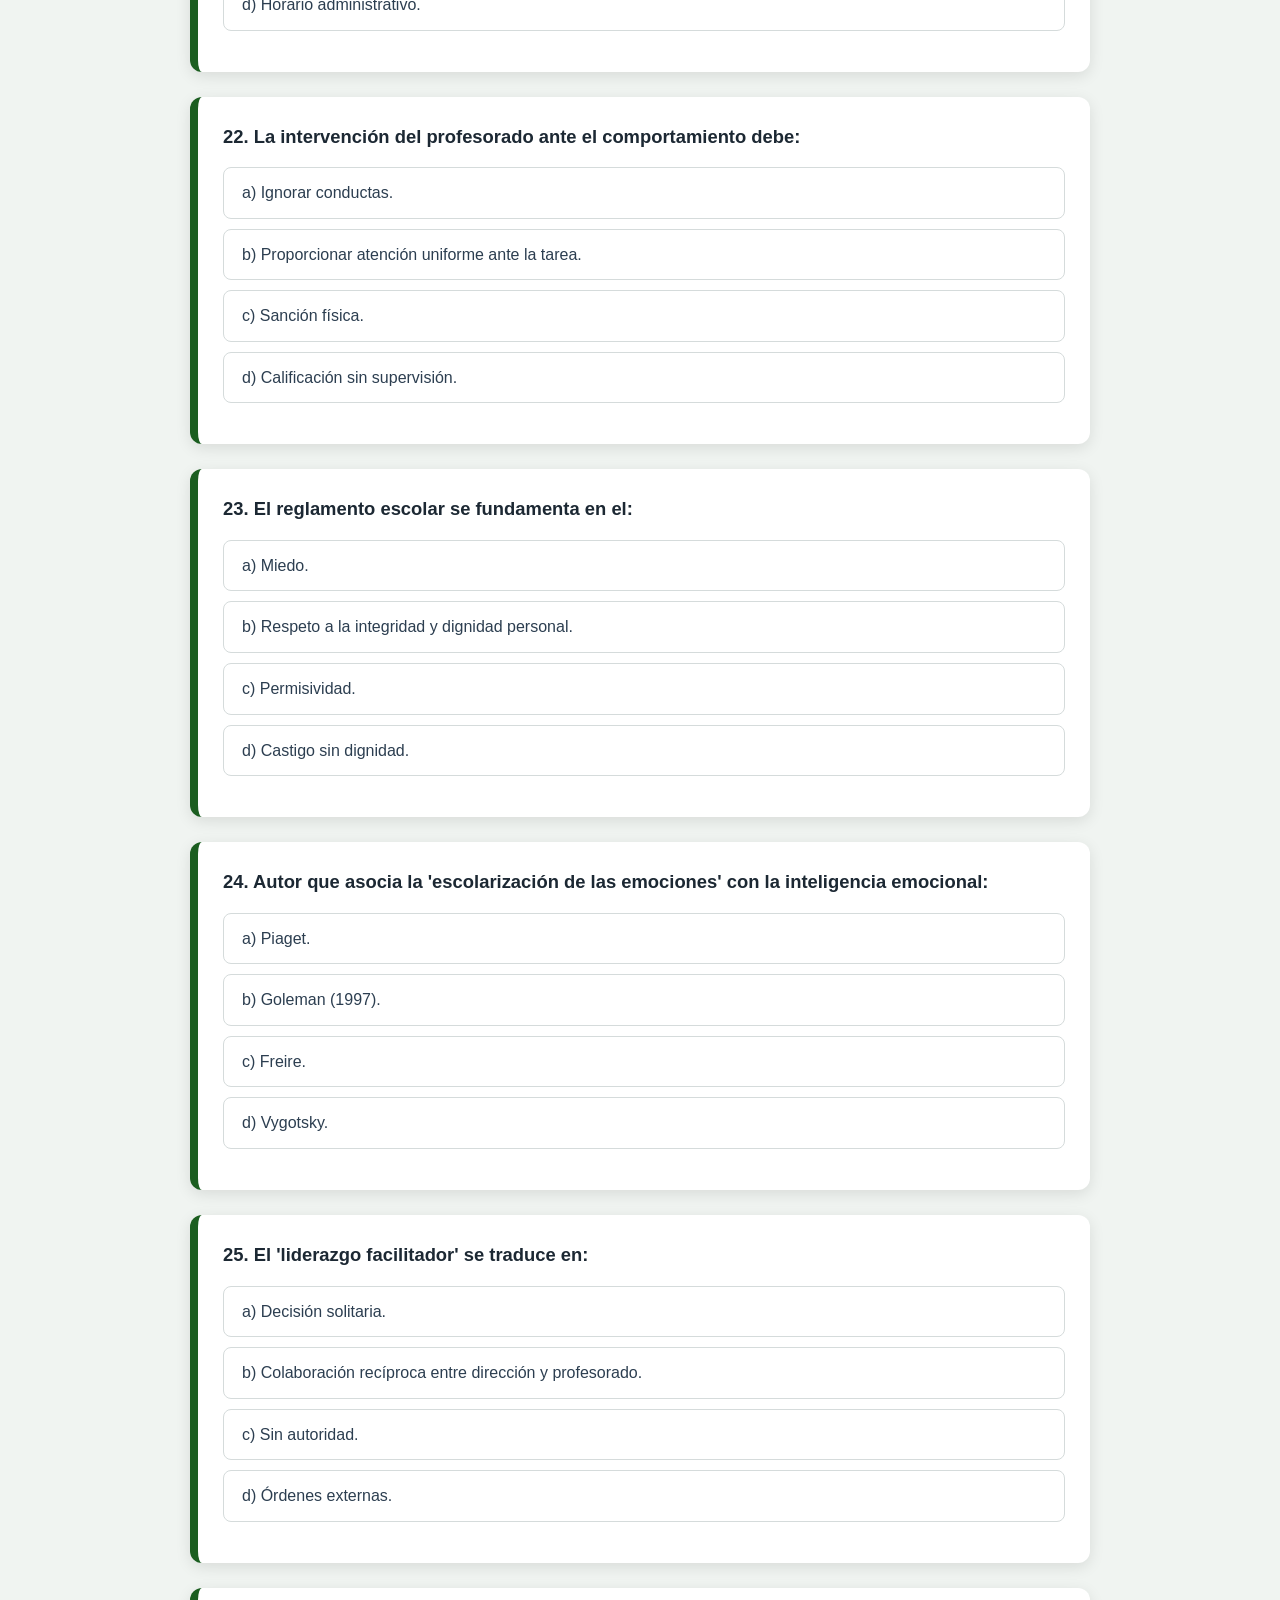
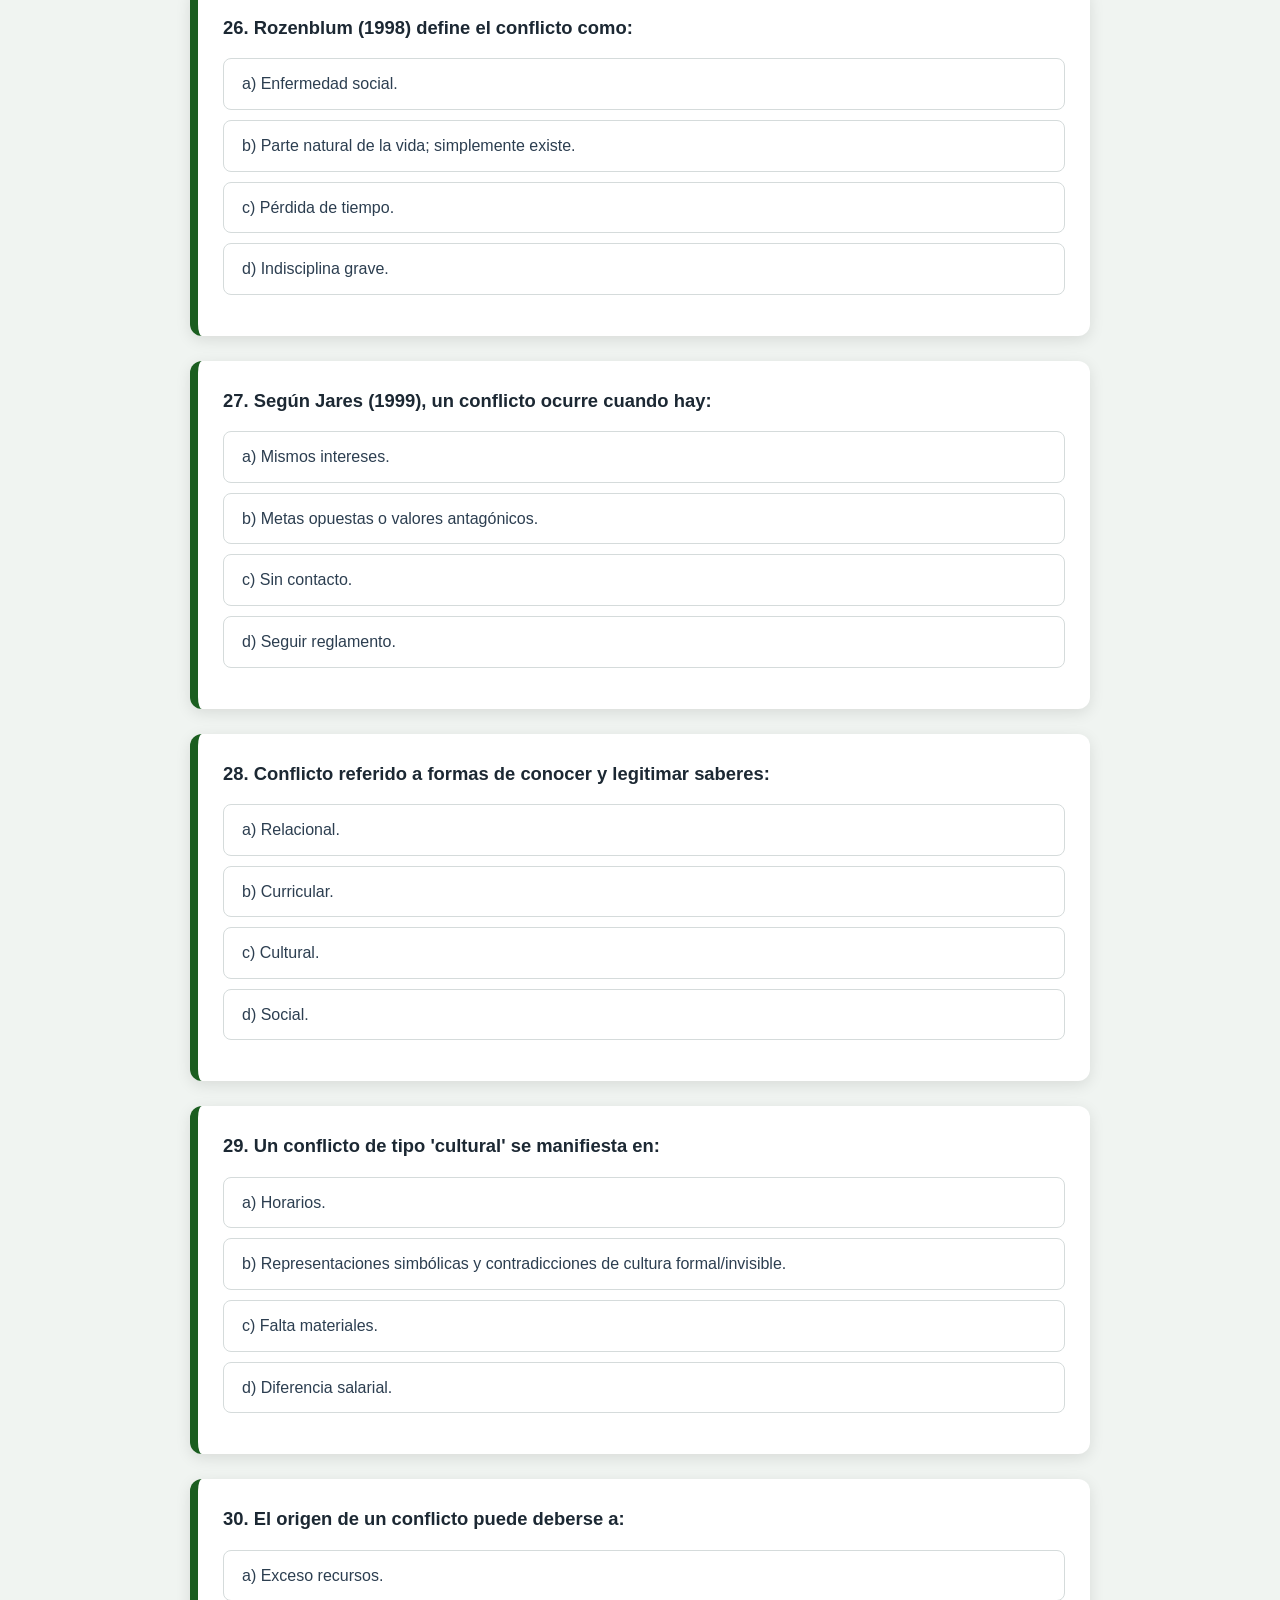
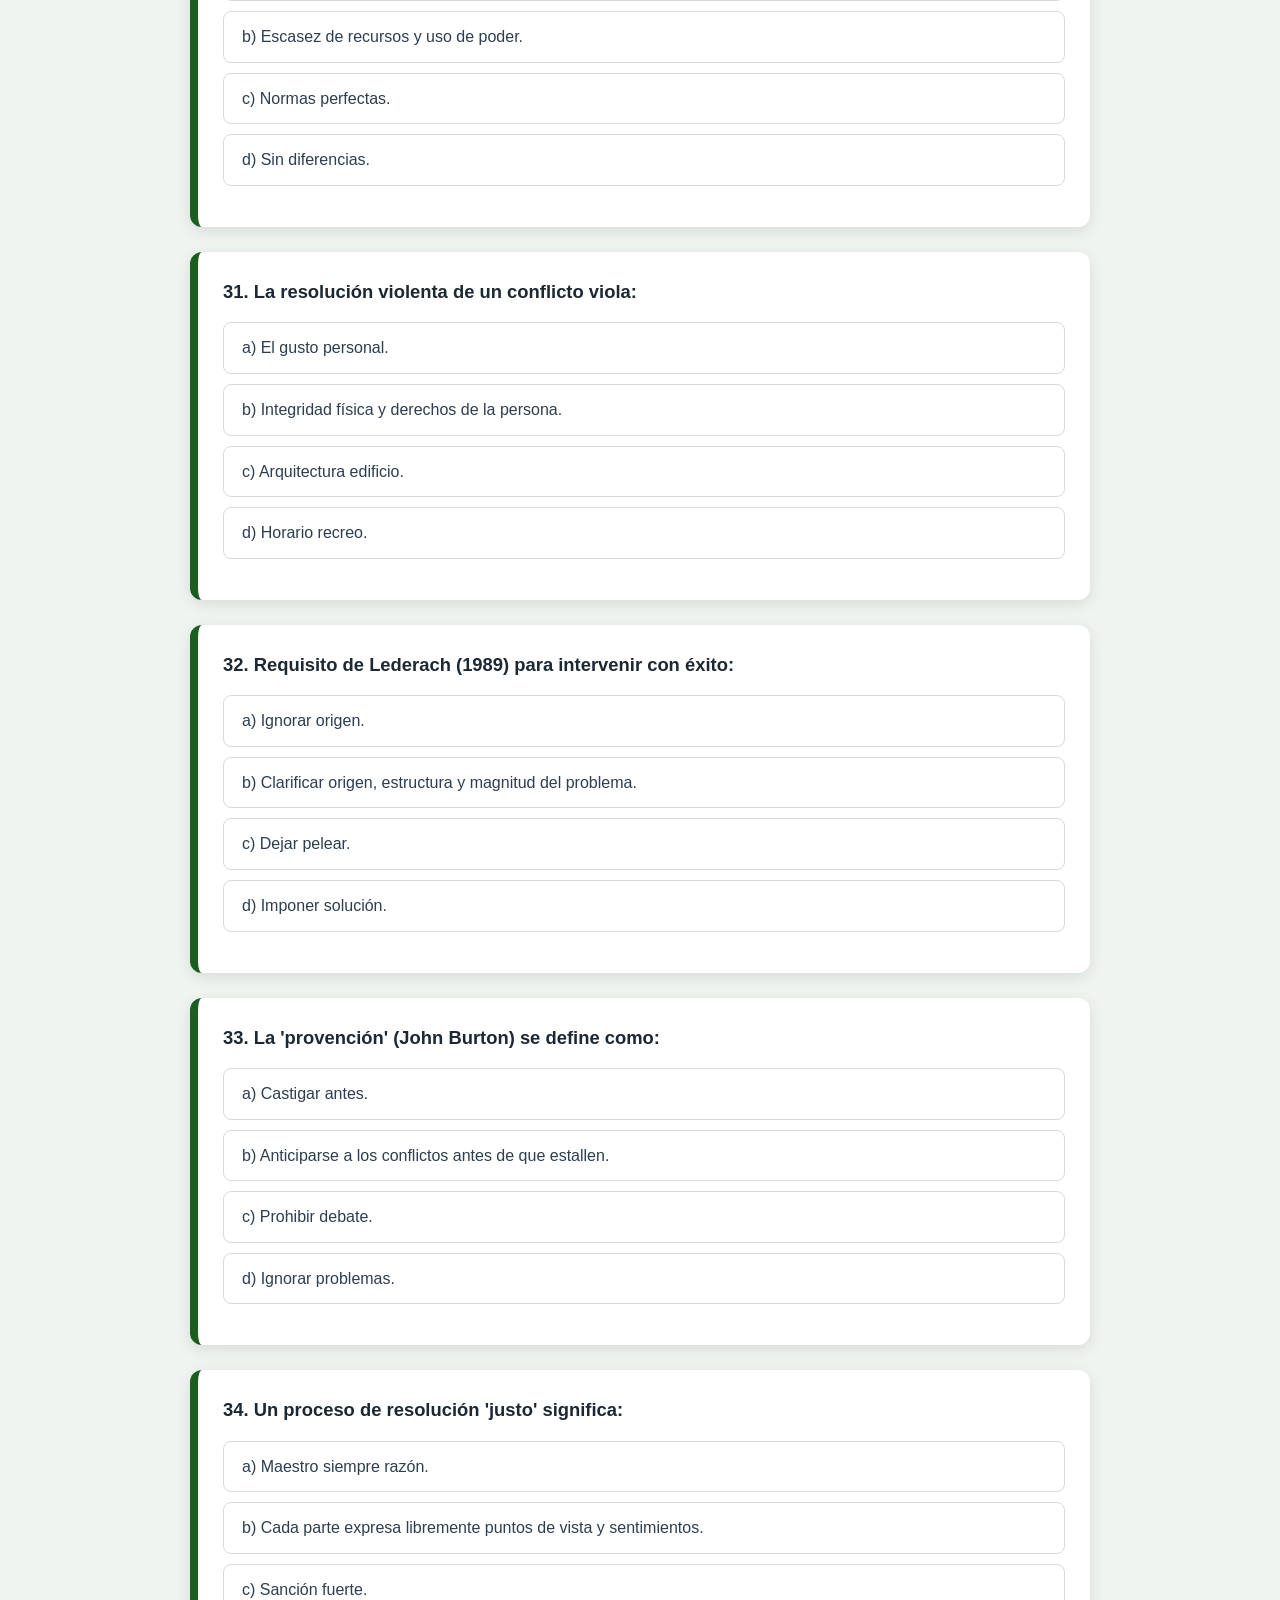
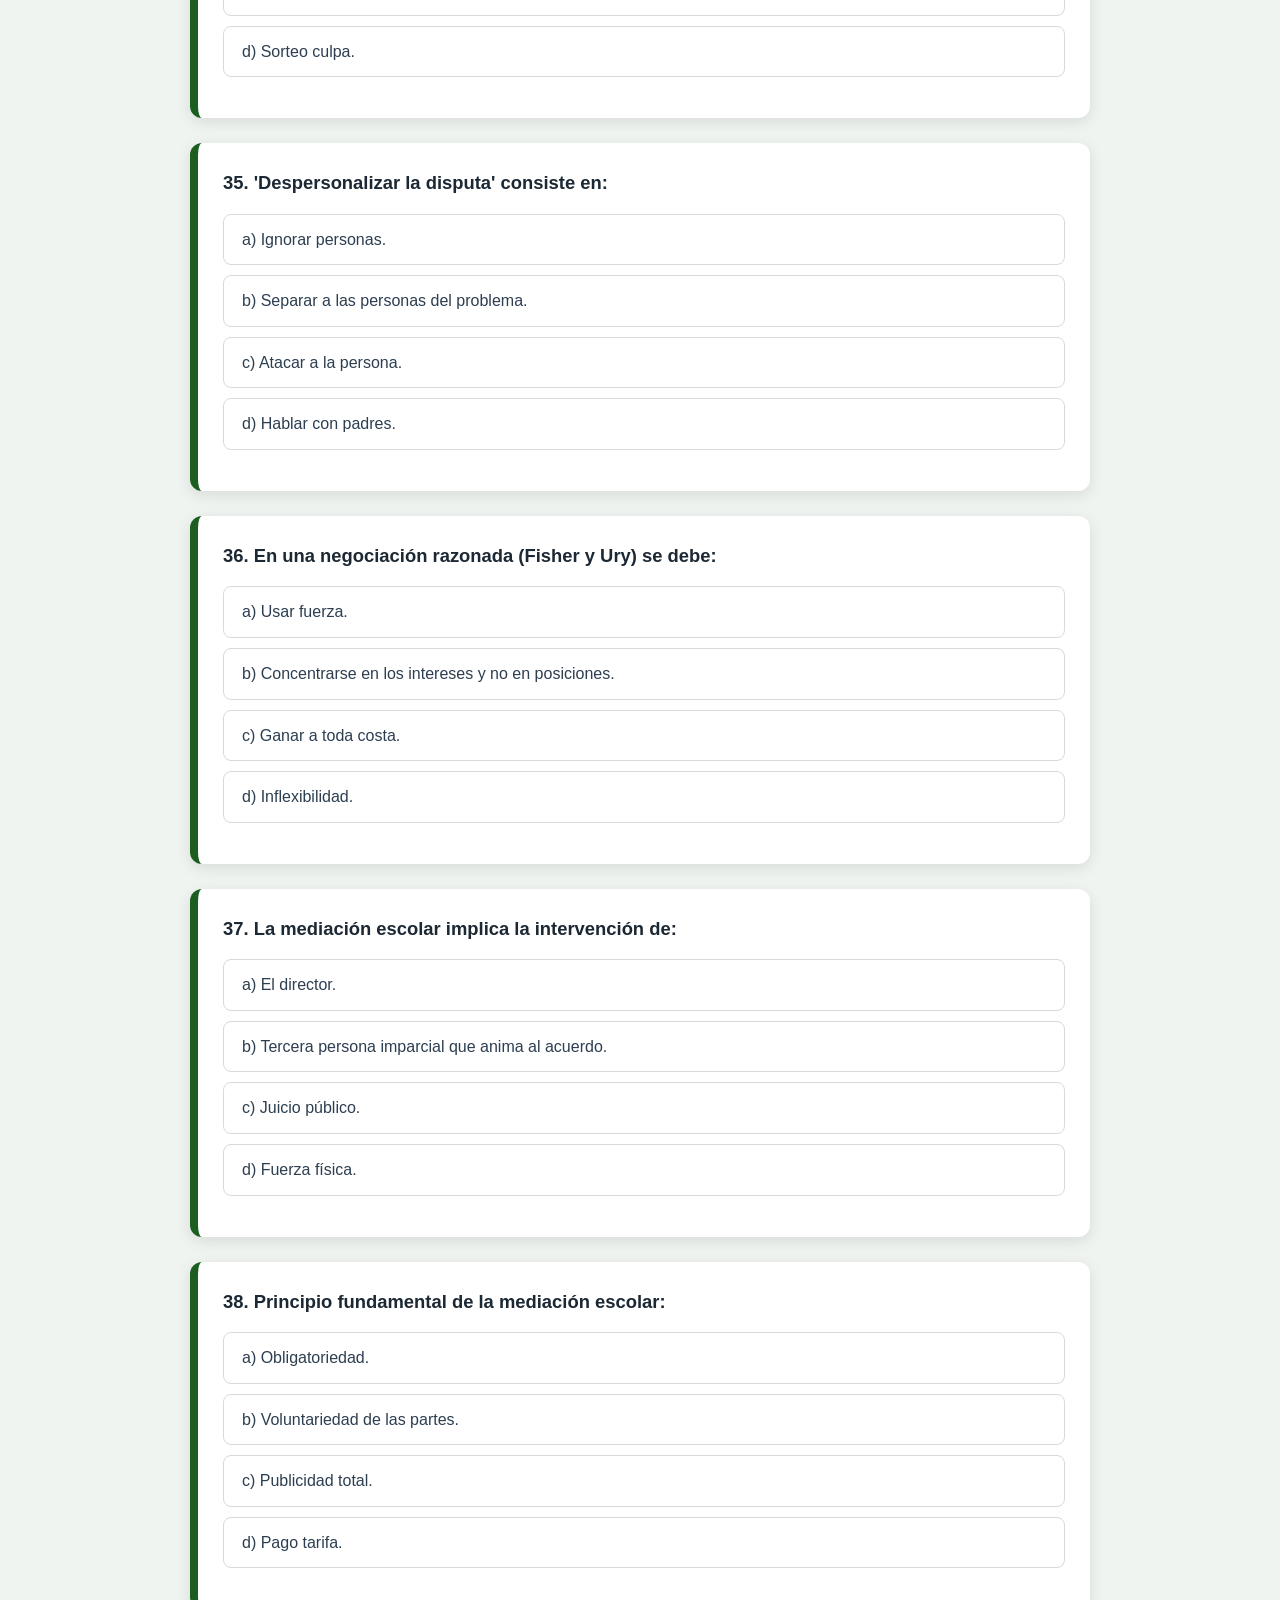
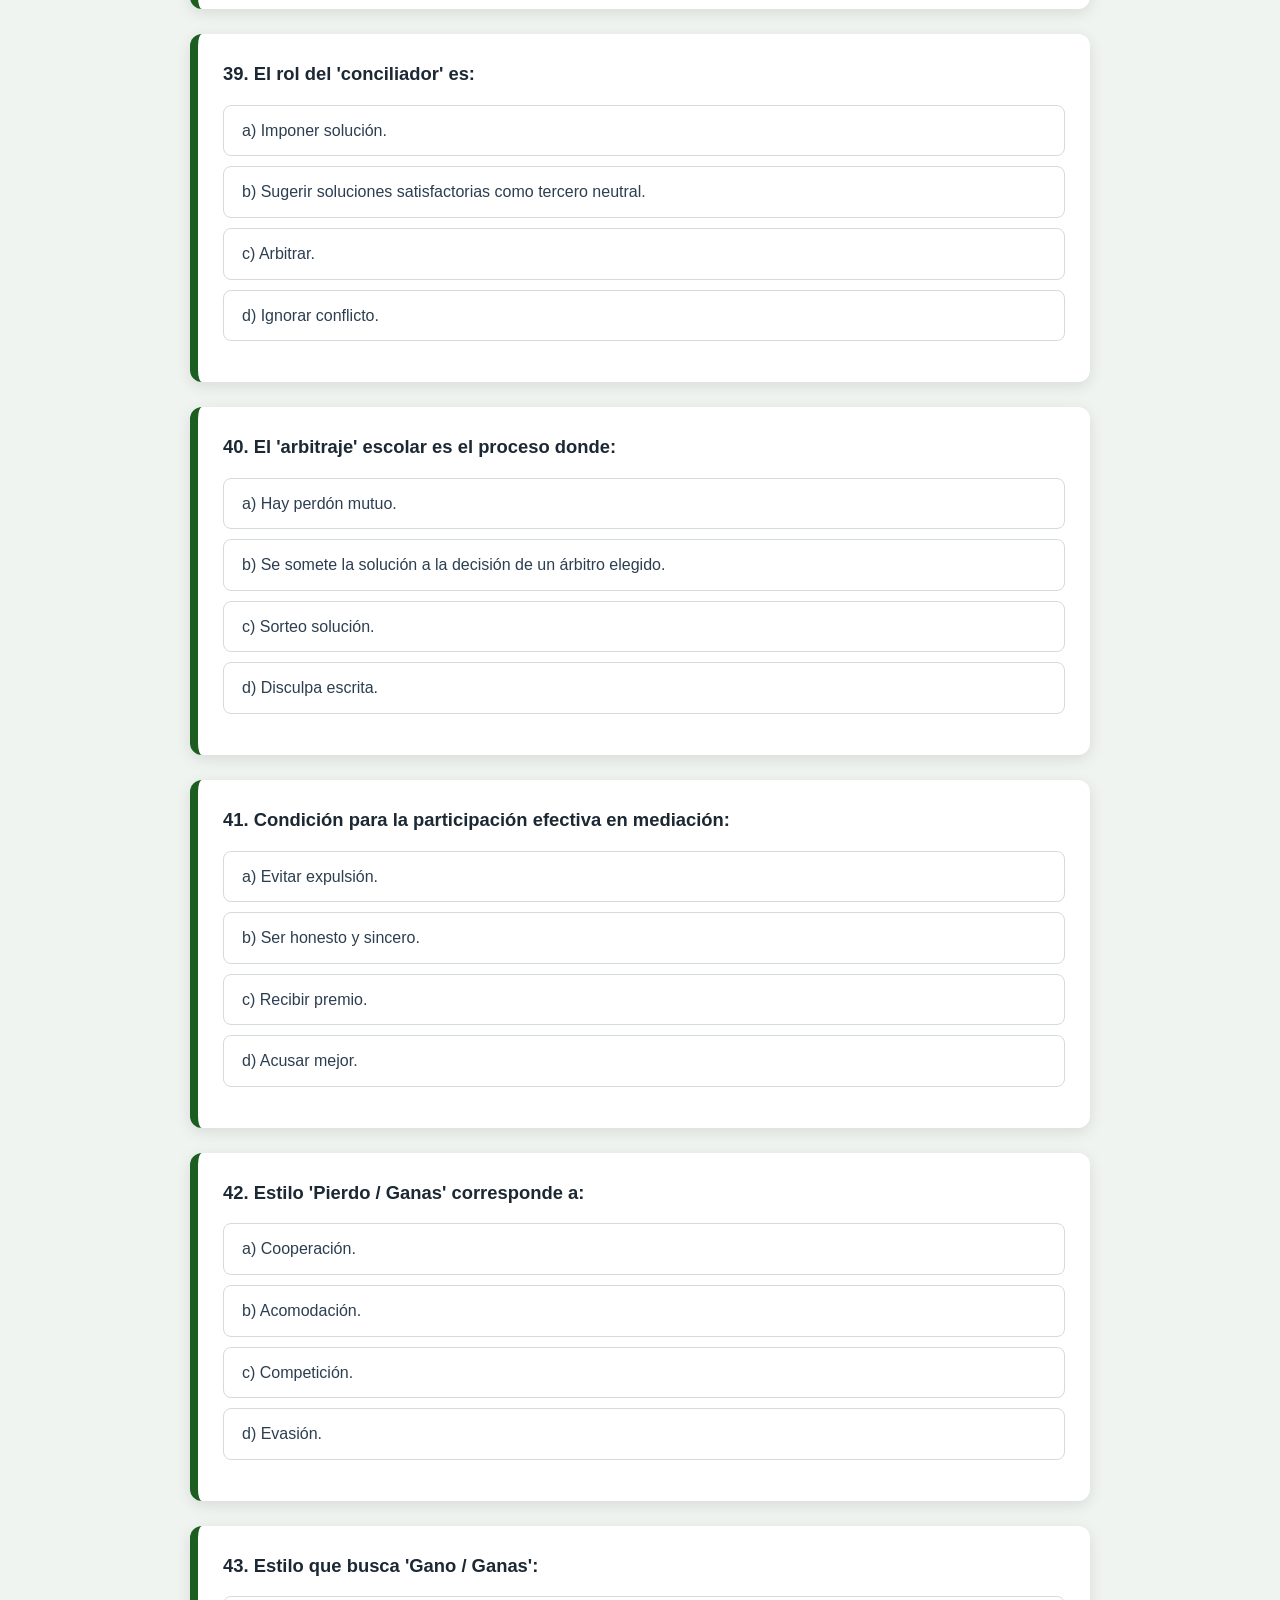
==== commit 938070ae: "botones corrregido" ====
--- a/Conviviencia_escolar.html
+++ b/Conviviencia_escolar.html
@@ -1,138 +1,147 @@
-<!DOCTYPE html>
-<html lang="es">
-<head>
-    <meta charset="UTF-8">
-    <meta name="viewport" content="width=device-width, initial-scale=1.0">
-    <title>CONVIVIENCIA ESCOLAR Y RESOLUCIÓN PACÍFICA DE CONFLICTOS</title>
-    <style>
-        body { font-family: 'Segoe UI', Tahoma, Geneva, Verdana, sans-serif; line-height: 1.6; max-width: 900px; margin: 0 auto; padding: 20px; background-color: #f0f4f1; color: #2c3e50; }
-        h1 { text-align: center; color: #1b5e20; border-bottom: 4px solid #1b5e20; padding-bottom: 10px; text-transform: uppercase; }
-        .question-card { background: #fff; padding: 25px; margin-bottom: 25px; border-radius: 12px; box-shadow: 0 4px 15px rgba(0,0,0,0.1); border-left: 8px solid #1b5e20; }
-        .question-text { font-size: 1.15em; font-weight: bold; margin-bottom: 15px; color: #1c2833; }
-        .options { list-style: none; padding: 0; }
-        .options li { margin: 10px 0; padding: 12px 18px; border: 1px solid #d5dbdb; border-radius: 8px; cursor: pointer; transition: all 0.3s ease; background: #fff; }
-        .options li:hover { background-color: #e8f5e9; border-color: #1b5e20; }
-        .feedback { margin-top: 15px; padding: 15px; border-radius: 8px; display: none; font-weight: 500; animation: fadeIn 0.4s; }
-        .correct { background-color: #c8e6c9; color: #1b5e20; border-left: 5px solid #2e7d32; }
-        .incorrect { background-color: #ffcdd2; color: #b71c1c; border-left: 5px solid #c62828; }
-        @keyframes fadeIn { from { opacity: 0; } to { opacity: 1; } }
-    </style>
-</head>
-<body>
-    <h1>CONVIVIENCIA ESCOLAR Y RESOLUCIÓN PACÍFICA DE CONFLICTOS</h1>
-    <div id="quiz-container"></div>
-    <div id="resultado-final" style="display:none; margin-top:20px; padding:16px; border-radius:14px; background:#fff; border:1px solid #d9dfe3; font-weight:700;"></div>
-
-    <script>
-        const quizData = [
-            { q: "1. Según el modelo ecológico, ¿cuál es el nivel que indaga cómo las relaciones cercanas aumentan el riesgo de victimización?", options: ["a) Nivel Individual.", "b) Nivel Relacional.", "c) Nivel Comunitario.", "d) Nivel Social."], correct: 1, retro: "Retroalimentación: El nivel relacional examina las interacciones con compañeros, pareja y familia que configuran el comportamiento (Fuente [9])." },
-            { q: "2. ¿Qué organismo define la violencia como el 'uso deliberado de la fuerza física o el poder contra uno mismo u otro'?", options: ["a) UNESCO.", "b) Organización Mundial de la Salud (OMS).", "c) UNICEF.", "d) Consejo de Europa."], correct: 1, retro: "Retroalimentación: La OMS define la violencia centrándose en la intencionalidad del uso del poder y sus consecuencias (Fuente [5])." },
-            { q: "3. El modelo ecológico se aplicó inicialmente al estudio de:", options: ["a) El bullying.", "b) El maltrato de menores en los años setenta.", "c) La deserción escolar.", "d) Conflictos curriculares."], correct: 1, retro: "Retroalimentación: Introducido en los setenta, se usó originalmente para comprender el maltrato infantil (Fuente [1])." },
-            { q: "4. ¿A qué nivel corresponden los factores que crean un 'clima de aceptación de la violencia' en la sociedad?", options: ["a) Relacional.", "b) Comunitario.", "c) Individual.", "d) Social."], correct: 3, retro: "Retroalimentación: El nivel social examina factores generales que determinan las tasas de violencia en la sociedad (Fuente [9])." },
-            { q: "5. En prevención, las intervenciones 'secundarias' se caracterizan por:", options: ["a) Prevenir antes de que ocurra.", "b) Respuestas más inmediatas después de un acto violento.", "c) Atención prolongada para reparación.", "d) Reformas curriculares."], correct: 1, retro: "Retroalimentación: Las medidas secundarias actúan en el tiempo inmediato posterior al fenómeno violento (Fuente [7])." },
-            { q: "6. ¿Qué perspectiva considera el conflicto como interrelación que influye en el desarrollo ético?", options: ["a) Industrial.", "b) Socio-crítica.", "c) Tecnocrática.", "d) Administrativa."], correct: 1, retro: "Retroalimentación: Supone una nueva forma de abordar conflictos como construcción colectiva (Fuente [10])." },
-            { q: "7. El concepto de 'Escuelas Pacíficas' se basa en un paradigma:", options: ["a) Economicista.", "b) Humanista y comunicativo.", "c) Punitivo.", "d) Burocrático."], correct: 1, retro: "Retroalimentación: Estas escuelas favorecen espacios de confianza y consenso (Fuente [11])." },
-            { q: "8. ¿Cuál es la 'ecuación' básica del modelo ecológico para reducir la violencia?", options: ["a) Aumentar sanciones.", "b) Reducir factores de riesgo y aumentar los de protección.", "c) Aumentar burocracia.", "d) Reducir comunicación."], correct: 1, retro: "Retroalimentación: El enfoque busca analizar la situación equilibrando riesgos y protecciones (Fuente [12])." },
-            { q: "9. El compromiso de 'Totalidad' en la convivencia significa:", options: ["a) Actuaciones ligadas.", "b) Implicación de todos los miembros de la comunidad educativa.", "c) Mejorar relaciones externas.", "d) Cumplir el reglamento."], correct: 1, retro: "Retroalimentación: La totalidad implica que la política de prevención incluya a cada sector escolar (Fuente [13])." },
-            { q: "10. Los programas de 'Tolerancia Cero' son de naturaleza:", options: ["a) Proactiva.", "b) Reactiva y centrada en la sanción.", "c) Basada en mediación.", "d) Orientada a conducta equitativa."], correct: 1, retro: "Retroalimentación: Son reactivos y aplican la sanción ante actos de indisciplina (Fuente [7])." },
-            { q: "11. Desde la perspectiva de género, la violencia contra la mujer es:", options: ["a) Biológica.", "b) Un problema social transmitido por procesos de socialización.", "c) Falta de fuerza.", "d) Fenómeno de guerra."], correct: 1, retro: "Retroalimentación: Es un problema social con serias repercusiones para mujeres y niñas (Fuente [14])." },
-            { q: "12. Las señas de identidad de una escuela con perspectiva de género incluyen:", options: ["a) Separación por sexos.", "b) Coeducación sentimental e igualdad.", "c) Más materias técnicas.", "d) Prohibir juegos."], correct: 1, retro: "Retroalimentación: Se busca una 'coeducación sentimental' basada en principios de igualdad y respeto (Fuente [15, 16])." },
-            { q: "13. La revisión curricular con perspectiva de género busca:", options: ["a) Eliminar figuras masculinas.", "b) Eliminar estereotipos sexistas en los textos.", "c) Aumentar educación física.", "d) Sustituir valores."], correct: 1, retro: "Retroalimentación: Se trata de eliminar estereotipos incorporando aportaciones de mujeres a la historia (Fuente [17])." },
-            { q: "14. El 'clima escolar' se define principalmente como:", options: ["a) Meteorología.", "b) Interacciones y transacciones en la tarea educativa.", "c) Equipamiento tecnológico.", "d) Cantidad de alumnos."], correct: 1, retro: "Retroalimentación: Es el conjunto de interacciones generadas en una situación espacio-temporal dada (Fuente [2])." },
-            { q: "15. Un eje del clima escolar que permite valorarlo es:", options: ["a) Impunidad.", "b) Clima de justicia y pertenencia.", "c) Ingresos de padres.", "d) Antigüedad edificio."], correct: 1, retro: "Retroalimentación: Se identifican cinco ejes: relacional, educativo, seguridad, justicia y pertenencia (Fuente [18])." },
-            { q: "16. Un 'clima educativo' positivo implica:", options: ["a) Normas rígidas.", "b) Alcance de metas académicas y bienestar personal.", "c) Sin evaluaciones.", "d) Cumplir currículo sin contexto."], correct: 1, retro: "Retroalimentación: Favorece la educación en valores y da sentido a los aprendizajes (Fuente [19])." },
-            { q: "17. El 'clima de seguridad' en la escuela remite a:", options: ["a) Guardias armados.", "b) Orden y tranquilidad para la enseñanza-aprendizaje.", "c) Uniformes llamativos.", "d) Sin recreos."], correct: 1, retro: "Retroalimentación: Remite al orden necesario para que se produzca el proceso educativo (Fuente [20])." },
-            { q: "18. Percibir legitimidad y equidad en las reglas aplicadas refiere al:", options: ["a) Clima Relacional.", "b) Clima de Justicia.", "c) Clima de Pertenencia.", "d) Clima Competitivo."], correct: 1, retro: "Retroalimentación: Se reconoce la legitimidad de las reglas sin arbitrariedad (Fuente [21])." },
-            { q: "19. El 'clima de pertenencia' se basa en:", options: ["a) Marchas obligatorias.", "b) Asunción de responsabilidades y normas consensuadas.", "c) Rechazo a externos.", "d) Seguir al líder."], correct: 1, retro: "Retroalimentación: Permite la cohesión de los grupos y favorece lazos estables (Fuente [21])." },
-            { q: "20. La 'micropolítica' es vital porque:", options: ["a) Define pintura.", "b) Influencia interpersonal y negociaciones informales afectan la organización.", "c) Permite faltas.", "d) Es política partidaria."], correct: 1, retro: "Retroalimentación: Los centros son territorios donde las negociaciones entre bastidores son importantes (Fuente [2, 22])." },
-            { q: "21. Una categoría de práctica educativa que influye en el clima es:", options: ["a) Buffet escolar.", "b) El reglamento escolar y sistema de reconocimiento.", "c) Marca de libros.", "d) Horario administrativo."], correct: 1, retro: "Retroalimentación: El reglamento es un instrumento valioso de prevención de conductas indeseables (Fuente [8, 23])." },
-            { q: "22. La intervención del profesorado ante el comportamiento debe:", options: ["a) Ignorar conductas.", "b) Proporcionar atención uniforme ante la tarea.", "c) Sanción física.", "d) Calificación sin supervisión."], correct: 1, retro: "Retroalimentación: Se debe mantener una actitud uniforme y constante ante el trabajo del alumno (Fuente [24])." },
-            { q: "23. El reglamento escolar se fundamenta en el:", options: ["a) Miedo.", "b) Respeto a la integridad y dignidad personal.", "c) Permisividad.", "d) Castigo sin dignidad."], correct: 1, retro: "Retroalimentación: Se fundamenta en el principio de respeto a la integridad y refuerzo de la autoestima (Fuente [8])." },
-            { q: "24. Autor que asocia la 'escolarización de las emociones' con la inteligencia emocional:", options: ["a) Piaget.", "b) Goleman (1997).", "c) Freire.", "d) Vygotsky."], correct: 1, retro: "Retroalimentación: Goleman destaca el control de las emociones para el bienestar personal (Fuente [25])." },
-            { q: "25. El 'liderazgo facilitador' se traduce en:", options: ["a) Decisión solitaria.", "b) Colaboración recíproca entre dirección y profesorado.", "c) Sin autoridad.", "d) Órdenes externas."], correct: 1, retro: "Retroalimentación: Se traduce en una estrecha colaboración para la investigación e innovación (Fuente [26])." },
-            { q: "26. Rozenblum (1998) define el conflicto como:", options: ["a) Enfermedad social.", "b) Parte natural de la vida; simplemente existe.", "c) Pérdida de tiempo.", "d) Indisciplina grave."], correct: 1, retro: "Retroalimentación: El conflicto es inherente a las relaciones humanas (Fuente [6])." },
-            { q: "27. Según Jares (1999), un conflicto ocurre cuando hay:", options: ["a) Mismos intereses.", "b) Metas opuestas o valores antagónicos.", "c) Sin contacto.", "d) Seguir reglamento."], correct: 1, retro: "Retroalimentación: Ocurre cuando se perciben metas o intereses divergentes (Fuente [6, 27])." },
-            { q: "28. Conflicto referido a formas de conocer y legitimar saberes:", options: ["a) Relacional.", "b) Curricular.", "c) Cultural.", "d) Social."], correct: 1, retro: "Retroalimentación: El conflicto curricular atiende a discrepancias en el proceso de enseñanza-aprendizaje (Fuente [28])." },
-            { q: "29. Un conflicto de tipo 'cultural' se manifiesta en:", options: ["a) Horarios.", "b) Representaciones simbólicas y contradicciones de cultura formal/invisible.", "c) Falta materiales.", "d) Diferencia salarial."], correct: 1, retro: "Retroalimentación: Desvela las contradicciones entre la cultura escolar formal y la invisible (Fuente [28])." },
-            { q: "30. El origen de un conflicto puede deberse a:", options: ["a) Exceso recursos.", "b) Escasez de recursos y uso de poder.", "c) Normas perfectas.", "d) Sin diferencias."], correct: 1, retro: "Retroalimentación: Causas comunes son la escasez de recursos y el predominio cultural (Fuente [29])." },
-            { q: "31. La resolución violenta de un conflicto viola:", options: ["a) El gusto personal.", "b) Integridad física y derechos de la persona.", "c) Arquitectura edificio.", "d) Horario recreo."], correct: 1, retro: "Retroalimentación: Los conflictos resueltos violentamente constituyen una violación a la integridad (Fuente [29])." },
-            { q: "32. Requisito de Lederach (1989) para intervenir con éxito:", options: ["a) Ignorar origen.", "b) Clarificar origen, estructura y magnitud del problema.", "c) Dejar pelear.", "d) Imponer solución."], correct: 1, retro: "Retroalimentación: Es vital clarificar quién está involucrado y qué influye (Fuente [30])." },
-            { q: "33. La 'provención' (John Burton) se define como:", options: ["a) Castigar antes.", "b) Anticiparse a los conflictos antes de que estallen.", "c) Prohibir debate.", "d) Ignorar problemas."], correct: 1, retro: "Retroalimentación: Significa anticiparse para que no generen manifestaciones negativas (Fuente [31, 32])." },
-            { q: "34. Un proceso de resolución 'justo' significa:", options: ["a) Maestro siempre razón.", "b) Cada parte expresa libremente puntos de vista y sentimientos.", "c) Sanción fuerte.", "d) Sorteo culpa."], correct: 1, retro: "Retroalimentación: Ser escuchado con respeto y sin interrumpir es clave (Fuente [3, 33])." },
-            { q: "35. 'Despersonalizar la disputa' consiste en:", options: ["a) Ignorar personas.", "b) Separar a las personas del problema.", "c) Atacar a la persona.", "d) Hablar con padres."], correct: 1, retro: "Retroalimentación: Permite centrarse en los intereses y no en ataques personales (Fuente [4])." },
-            { q: "36. En una negociación razonada (Fisher y Ury) se debe:", options: ["a) Usar fuerza.", "b) Concentrarse en los intereses y no en posiciones.", "c) Ganar a toda costa.", "d) Inflexibilidad."], correct: 1, retro: "Retroalimentación: Identificar intereses permite soluciones ventajosas mutuas (Fuente [4, 34])." },
-            { q: "37. La mediación escolar implica la intervención de:", options: ["a) El director.", "b) Tercera persona imparcial que anima al acuerdo.", "c) Juicio público.", "d) Fuerza física."], correct: 1, retro: "Retroalimentación: Es la intervención de un tercero neutral para facilitar acuerdos (Fuente [3, 35, 36])." },
-            { q: "38. Principio fundamental de la mediación escolar:", options: ["a) Obligatoriedad.", "b) Voluntariedad de las partes.", "c) Publicidad total.", "d) Pago tarifa."], correct: 1, retro: "Retroalimentación: La voluntariedad es esencial para incorporarse a la dinámica (Fuente [3, 37])." },
-            { q: "39. El rol del 'conciliador' es:", options: ["a) Imponer solución.", "b) Sugerir soluciones satisfactorias como tercero neutral.", "c) Arbitrar.", "d) Ignorar conflicto."], correct: 1, retro: "Retroalimentación: El conciliador propone soluciones posibles para examen de las partes (Fuente [35])." },
-            { q: "40. El 'arbitraje' escolar es el proceso donde:", options: ["a) Hay perdón mutuo.", "b) Se somete la solución a la decisión de un árbitro elegido.", "c) Sorteo solución.", "d) Disculpa escrita."], correct: 1, retro: "Retroalimentación: Las partes someten la solución a un árbitro por su autoridad (Fuente [29, 35])." },
-            { q: "41. Condición para la participación efectiva en mediación:", options: ["a) Evitar expulsión.", "b) Ser honesto y sincero.", "c) Recibir premio.", "d) Acusar mejor."], correct: 1, retro: "Retroalimentación: La sinceridad es base para reconstruir la confianza (Fuente [3])." },
-            { q: "42. Estilo 'Pierdo / Ganas' corresponde a:", options: ["a) Cooperación.", "b) Acomodación.", "c) Competición.", "d) Evasión."], correct: 1, retro: "Retroalimentación: El estilo de acomodación implica ceder ante el otro (Fuente [38])." },
-            { q: "43. Estilo que busca 'Gano / Ganas':", options: ["a) Competición.", "b) Acomodación.", "c) Cooperación y Negociación Razonada.", "d) Evasión."], correct: 2, retro: "Retroalimentación: Permite una manera compartida de crecer y mejorarse (Fuente [38, 39])." },
-            { q: "44. La fase de 'Implantación' consiste en:", options: ["a) Identificar actitudes.", "b) Poner en marcha el proyecto y constituir equipo.", "c) Evaluación final.", "d) Escribir informe."], correct: 1, retro: "Retroalimentación: En esta fase se rentabiliza el uso del proyecto escolar (Fuente [40, 41])." },
-            { q: "45. Etapa mediadora donde se clarifica el problema:", options: ["a) Colaboración inicial.", "b) Análisis de los problemas.", "c) Elaboración opciones.", "d) Formalización acuerdo."], correct: 1, retro: "Retroalimentación: Permite comprender recíprocamente los intereses del otro (Fuente [42])." },
-            { q: "46. El 'principio de habilidad' (Cortina) implica:", options: ["a) Fuerza física.", "b) Analizar causas e imaginar alternativas positivas.", "c) Saber mentir.", "d) Ignorar sentimientos."], correct: 1, retro: "Retroalimentación: Implica analizar causas y valorar consecuencias (Fuente [43])." },
-            { q: "47. El 'clima relacional' hace referencia a:", options: ["a) Solo Ministerio.", "b) Relaciones entre miembros en dimensión socio-afectiva.", "c) Amigos del director.", "d) Competencia entre colegios."], correct: 1, retro: "Retroalimentación: Se basa en la bondad de los contactos interpersonales (Fuente [18, 23, 44])." },
-            { q: "48. Factor de riesgo individual de violencia:", options: ["a) Uniformes limpios.", "b) Impulsividad, bajo nivel educativo y sustancias.", "c) Tareas a tiempo.", "d) Participar en coro."], correct: 1, retro: "Retroalimentación: Factores biológicos y de historia personal influyen (Fuente [9])." },
-            { q: "49. La Cultura de Paz en el currículo debe ser:", options: ["a) Opcional.", "b) Transversal.", "c) Solo en Cívica.", "d) Para indisciplinados."], correct: 1, retro: "Retroalimentación: Debe estar integrada de manera transversal en el centro (Fuente [27, 37])." },
-            { q: "50. El 'Seguimiento y Balance' en mediación sirve para:", options: ["a) Buscar culpables.", "b) Revisar el acuerdo por las partes en caso necesario.", "c) Cobrar multas.", "d) Publicar secretos."], correct: 1, retro: "Retroalimentación: Consiste en realizar un seguimiento de la solución tomada (Fuente [42])." }
-        ];
-
-        const container = document.getElementById('quiz-container');
-        const resumenFinal = document.getElementById('resultado-final');
-        let aciertos = 0;
-        const respuestas = {};
-
-        function actualizarResumen() {
-            const totalPreguntas = (typeof questions !== 'undefined' ? questions : quizData).length;
-            const porcentaje = totalPreguntas ? (aciertos / totalPreguntas) * 100 : 0;
-            resumenFinal.style.display = 'block';
-            resumenFinal.innerHTML = `Porcentaje de acertividad: ${porcentaje.toFixed(2)}%<br>Aciertos: ${aciertos} / ${totalPreguntas}`;
-        }
-
-        function registrarRespuesta(qIdx, esCorrecta) {
-            if (respuestas[qIdx] !== undefined) return;
-            respuestas[qIdx] = esCorrecta;
-            if (esCorrecta) {
-                aciertos++;
-            }
-            actualizarResumen();
-        }
-
-        quizData.forEach((item, index) => {
-            const card = document.createElement('div');
-            card.className = 'question-card';
-            card.innerHTML = `<div class="question-text">${item.q}</div>`;
-            
-            const list = document.createElement('ul');
-            list.className = 'options';
-            
-            item.options.forEach((opt, optIndex) => {
-                const li = document.createElement('li');
-                li.innerText = opt;
-                li.onclick = () => {
-                    const feedback = document.getElementById(`feedback-${index}`);
-                    feedback.style.display = 'block';
-                    if (optIndex === item.correct) {
-                        registrarRespuesta(index, true);
-                        feedback.innerText = item.retro;
-                        feedback.className = 'feedback correct';
-                    } else {
-                        registrarRespuesta(index, false);
-                        feedback.innerText = "vuelve a analizar la pregunta";
-                        feedback.className = 'feedback incorrect';
-                    }
-                };
-                list.appendChild(li);
-            });
-            
-            card.appendChild(list);
-            const feedbackDiv = document.createElement('div');
-            feedbackDiv.id = `feedback-${index}`;
-            feedbackDiv.className = 'feedback';
-            card.appendChild(feedbackDiv);
-            container.appendChild(card);
-        });
-    </script>
-    <script src="quiz-behavior.js"></script>
-</body>
-</html>
+<!DOCTYPE html>
+<html lang="es">
+<head>
+    <!-- Google tag (gtag.js) -->
+    <script async src="https://www.googletagmanager.com/gtag/js?id=G-ZE9G1KRVW8"></script>
+    <script>
+      window.dataLayer = window.dataLayer || [];
+      function gtag(){dataLayer.push(arguments);}
+      gtag('js', new Date());
+
+      gtag('config', 'G-ZE9G1KRVW8');
+    </script>
+    <meta charset="UTF-8">
+    <meta name="viewport" content="width=device-width, initial-scale=1.0">
+    <title>CONVIVIENCIA ESCOLAR Y RESOLUCIÓN PACÍFICA DE CONFLICTOS</title>
+    <style>
+        body { font-family: 'Segoe UI', Tahoma, Geneva, Verdana, sans-serif; line-height: 1.6; max-width: 900px; margin: 0 auto; padding: 20px; background-color: #f0f4f1; color: #2c3e50; }
+        h1 { text-align: center; color: #1b5e20; border-bottom: 4px solid #1b5e20; padding-bottom: 10px; text-transform: uppercase; }
+        .question-card { background: #fff; padding: 25px; margin-bottom: 25px; border-radius: 12px; box-shadow: 0 4px 15px rgba(0,0,0,0.1); border-left: 8px solid #1b5e20; }
+        .question-text { font-size: 1.15em; font-weight: bold; margin-bottom: 15px; color: #1c2833; }
+        .options { list-style: none; padding: 0; }
+        .options li { margin: 10px 0; padding: 12px 18px; border: 1px solid #d5dbdb; border-radius: 8px; cursor: pointer; transition: all 0.3s ease; background: #fff; }
+        .options li:hover { background-color: #e8f5e9; border-color: #1b5e20; }
+        .feedback { margin-top: 15px; padding: 15px; border-radius: 8px; display: none; font-weight: 500; animation: fadeIn 0.4s; }
+        .correct { background-color: #c8e6c9; color: #1b5e20; border-left: 5px solid #2e7d32; }
+        .incorrect { background-color: #ffcdd2; color: #b71c1c; border-left: 5px solid #c62828; }
+        @keyframes fadeIn { from { opacity: 0; } to { opacity: 1; } }
+    </style>
+</head>
+<body>
+    <h1>CONVIVIENCIA ESCOLAR Y RESOLUCIÓN PACÍFICA DE CONFLICTOS</h1>
+    <div id="quiz-container"></div>
+    <div id="resultado-final" style="display:none; margin-top:20px; padding:16px; border-radius:14px; background:#fff; border:1px solid #d9dfe3; font-weight:700;"></div>
+
+    <script>
+        const quizData = [
+            { q: "1. Según el modelo ecológico, ¿cuál es el nivel que indaga cómo las relaciones cercanas aumentan el riesgo de victimización?", options: ["a) Nivel Individual.", "b) Nivel Relacional.", "c) Nivel Comunitario.", "d) Nivel Social."], correct: 1, retro: "Retroalimentación: El nivel relacional examina las interacciones con compañeros, pareja y familia que configuran el comportamiento (Fuente [9])." },
+            { q: "2. ¿Qué organismo define la violencia como el 'uso deliberado de la fuerza física o el poder contra uno mismo u otro'?", options: ["a) UNESCO.", "b) Organización Mundial de la Salud (OMS).", "c) UNICEF.", "d) Consejo de Europa."], correct: 1, retro: "Retroalimentación: La OMS define la violencia centrándose en la intencionalidad del uso del poder y sus consecuencias (Fuente [5])." },
+            { q: "3. El modelo ecológico se aplicó inicialmente al estudio de:", options: ["a) El bullying.", "b) El maltrato de menores en los años setenta.", "c) La deserción escolar.", "d) Conflictos curriculares."], correct: 1, retro: "Retroalimentación: Introducido en los setenta, se usó originalmente para comprender el maltrato infantil (Fuente [1])." },
+            { q: "4. ¿A qué nivel corresponden los factores que crean un 'clima de aceptación de la violencia' en la sociedad?", options: ["a) Relacional.", "b) Comunitario.", "c) Individual.", "d) Social."], correct: 3, retro: "Retroalimentación: El nivel social examina factores generales que determinan las tasas de violencia en la sociedad (Fuente [9])." },
+            { q: "5. En prevención, las intervenciones 'secundarias' se caracterizan por:", options: ["a) Prevenir antes de que ocurra.", "b) Respuestas más inmediatas después de un acto violento.", "c) Atención prolongada para reparación.", "d) Reformas curriculares."], correct: 1, retro: "Retroalimentación: Las medidas secundarias actúan en el tiempo inmediato posterior al fenómeno violento (Fuente [7])." },
+            { q: "6. ¿Qué perspectiva considera el conflicto como interrelación que influye en el desarrollo ético?", options: ["a) Industrial.", "b) Socio-crítica.", "c) Tecnocrática.", "d) Administrativa."], correct: 1, retro: "Retroalimentación: Supone una nueva forma de abordar conflictos como construcción colectiva (Fuente [10])." },
+            { q: "7. El concepto de 'Escuelas Pacíficas' se basa en un paradigma:", options: ["a) Economicista.", "b) Humanista y comunicativo.", "c) Punitivo.", "d) Burocrático."], correct: 1, retro: "Retroalimentación: Estas escuelas favorecen espacios de confianza y consenso (Fuente [11])." },
+            { q: "8. ¿Cuál es la 'ecuación' básica del modelo ecológico para reducir la violencia?", options: ["a) Aumentar sanciones.", "b) Reducir factores de riesgo y aumentar los de protección.", "c) Aumentar burocracia.", "d) Reducir comunicación."], correct: 1, retro: "Retroalimentación: El enfoque busca analizar la situación equilibrando riesgos y protecciones (Fuente [12])." },
+            { q: "9. El compromiso de 'Totalidad' en la convivencia significa:", options: ["a) Actuaciones ligadas.", "b) Implicación de todos los miembros de la comunidad educativa.", "c) Mejorar relaciones externas.", "d) Cumplir el reglamento."], correct: 1, retro: "Retroalimentación: La totalidad implica que la política de prevención incluya a cada sector escolar (Fuente [13])." },
+            { q: "10. Los programas de 'Tolerancia Cero' son de naturaleza:", options: ["a) Proactiva.", "b) Reactiva y centrada en la sanción.", "c) Basada en mediación.", "d) Orientada a conducta equitativa."], correct: 1, retro: "Retroalimentación: Son reactivos y aplican la sanción ante actos de indisciplina (Fuente [7])." },
+            { q: "11. Desde la perspectiva de género, la violencia contra la mujer es:", options: ["a) Biológica.", "b) Un problema social transmitido por procesos de socialización.", "c) Falta de fuerza.", "d) Fenómeno de guerra."], correct: 1, retro: "Retroalimentación: Es un problema social con serias repercusiones para mujeres y niñas (Fuente [14])." },
+            { q: "12. Las señas de identidad de una escuela con perspectiva de género incluyen:", options: ["a) Separación por sexos.", "b) Coeducación sentimental e igualdad.", "c) Más materias técnicas.", "d) Prohibir juegos."], correct: 1, retro: "Retroalimentación: Se busca una 'coeducación sentimental' basada en principios de igualdad y respeto (Fuente [15, 16])." },
+            { q: "13. La revisión curricular con perspectiva de género busca:", options: ["a) Eliminar figuras masculinas.", "b) Eliminar estereotipos sexistas en los textos.", "c) Aumentar educación física.", "d) Sustituir valores."], correct: 1, retro: "Retroalimentación: Se trata de eliminar estereotipos incorporando aportaciones de mujeres a la historia (Fuente [17])." },
+            { q: "14. El 'clima escolar' se define principalmente como:", options: ["a) Meteorología.", "b) Interacciones y transacciones en la tarea educativa.", "c) Equipamiento tecnológico.", "d) Cantidad de alumnos."], correct: 1, retro: "Retroalimentación: Es el conjunto de interacciones generadas en una situación espacio-temporal dada (Fuente [2])." },
+            { q: "15. Un eje del clima escolar que permite valorarlo es:", options: ["a) Impunidad.", "b) Clima de justicia y pertenencia.", "c) Ingresos de padres.", "d) Antigüedad edificio."], correct: 1, retro: "Retroalimentación: Se identifican cinco ejes: relacional, educativo, seguridad, justicia y pertenencia (Fuente [18])." },
+            { q: "16. Un 'clima educativo' positivo implica:", options: ["a) Normas rígidas.", "b) Alcance de metas académicas y bienestar personal.", "c) Sin evaluaciones.", "d) Cumplir currículo sin contexto."], correct: 1, retro: "Retroalimentación: Favorece la educación en valores y da sentido a los aprendizajes (Fuente [19])." },
+            { q: "17. El 'clima de seguridad' en la escuela remite a:", options: ["a) Guardias armados.", "b) Orden y tranquilidad para la enseñanza-aprendizaje.", "c) Uniformes llamativos.", "d) Sin recreos."], correct: 1, retro: "Retroalimentación: Remite al orden necesario para que se produzca el proceso educativo (Fuente [20])." },
+            { q: "18. Percibir legitimidad y equidad en las reglas aplicadas refiere al:", options: ["a) Clima Relacional.", "b) Clima de Justicia.", "c) Clima de Pertenencia.", "d) Clima Competitivo."], correct: 1, retro: "Retroalimentación: Se reconoce la legitimidad de las reglas sin arbitrariedad (Fuente [21])." },
+            { q: "19. El 'clima de pertenencia' se basa en:", options: ["a) Marchas obligatorias.", "b) Asunción de responsabilidades y normas consensuadas.", "c) Rechazo a externos.", "d) Seguir al líder."], correct: 1, retro: "Retroalimentación: Permite la cohesión de los grupos y favorece lazos estables (Fuente [21])." },
+            { q: "20. La 'micropolítica' es vital porque:", options: ["a) Define pintura.", "b) Influencia interpersonal y negociaciones informales afectan la organización.", "c) Permite faltas.", "d) Es política partidaria."], correct: 1, retro: "Retroalimentación: Los centros son territorios donde las negociaciones entre bastidores son importantes (Fuente [2, 22])." },
+            { q: "21. Una categoría de práctica educativa que influye en el clima es:", options: ["a) Buffet escolar.", "b) El reglamento escolar y sistema de reconocimiento.", "c) Marca de libros.", "d) Horario administrativo."], correct: 1, retro: "Retroalimentación: El reglamento es un instrumento valioso de prevención de conductas indeseables (Fuente [8, 23])." },
+            { q: "22. La intervención del profesorado ante el comportamiento debe:", options: ["a) Ignorar conductas.", "b) Proporcionar atención uniforme ante la tarea.", "c) Sanción física.", "d) Calificación sin supervisión."], correct: 1, retro: "Retroalimentación: Se debe mantener una actitud uniforme y constante ante el trabajo del alumno (Fuente [24])." },
+            { q: "23. El reglamento escolar se fundamenta en el:", options: ["a) Miedo.", "b) Respeto a la integridad y dignidad personal.", "c) Permisividad.", "d) Castigo sin dignidad."], correct: 1, retro: "Retroalimentación: Se fundamenta en el principio de respeto a la integridad y refuerzo de la autoestima (Fuente [8])." },
+            { q: "24. Autor que asocia la 'escolarización de las emociones' con la inteligencia emocional:", options: ["a) Piaget.", "b) Goleman (1997).", "c) Freire.", "d) Vygotsky."], correct: 1, retro: "Retroalimentación: Goleman destaca el control de las emociones para el bienestar personal (Fuente [25])." },
+            { q: "25. El 'liderazgo facilitador' se traduce en:", options: ["a) Decisión solitaria.", "b) Colaboración recíproca entre dirección y profesorado.", "c) Sin autoridad.", "d) Órdenes externas."], correct: 1, retro: "Retroalimentación: Se traduce en una estrecha colaboración para la investigación e innovación (Fuente [26])." },
+            { q: "26. Rozenblum (1998) define el conflicto como:", options: ["a) Enfermedad social.", "b) Parte natural de la vida; simplemente existe.", "c) Pérdida de tiempo.", "d) Indisciplina grave."], correct: 1, retro: "Retroalimentación: El conflicto es inherente a las relaciones humanas (Fuente [6])." },
+            { q: "27. Según Jares (1999), un conflicto ocurre cuando hay:", options: ["a) Mismos intereses.", "b) Metas opuestas o valores antagónicos.", "c) Sin contacto.", "d) Seguir reglamento."], correct: 1, retro: "Retroalimentación: Ocurre cuando se perciben metas o intereses divergentes (Fuente [6, 27])." },
+            { q: "28. Conflicto referido a formas de conocer y legitimar saberes:", options: ["a) Relacional.", "b) Curricular.", "c) Cultural.", "d) Social."], correct: 1, retro: "Retroalimentación: El conflicto curricular atiende a discrepancias en el proceso de enseñanza-aprendizaje (Fuente [28])." },
+            { q: "29. Un conflicto de tipo 'cultural' se manifiesta en:", options: ["a) Horarios.", "b) Representaciones simbólicas y contradicciones de cultura formal/invisible.", "c) Falta materiales.", "d) Diferencia salarial."], correct: 1, retro: "Retroalimentación: Desvela las contradicciones entre la cultura escolar formal y la invisible (Fuente [28])." },
+            { q: "30. El origen de un conflicto puede deberse a:", options: ["a) Exceso recursos.", "b) Escasez de recursos y uso de poder.", "c) Normas perfectas.", "d) Sin diferencias."], correct: 1, retro: "Retroalimentación: Causas comunes son la escasez de recursos y el predominio cultural (Fuente [29])." },
+            { q: "31. La resolución violenta de un conflicto viola:", options: ["a) El gusto personal.", "b) Integridad física y derechos de la persona.", "c) Arquitectura edificio.", "d) Horario recreo."], correct: 1, retro: "Retroalimentación: Los conflictos resueltos violentamente constituyen una violación a la integridad (Fuente [29])." },
+            { q: "32. Requisito de Lederach (1989) para intervenir con éxito:", options: ["a) Ignorar origen.", "b) Clarificar origen, estructura y magnitud del problema.", "c) Dejar pelear.", "d) Imponer solución."], correct: 1, retro: "Retroalimentación: Es vital clarificar quién está involucrado y qué influye (Fuente [30])." },
+            { q: "33. La 'provención' (John Burton) se define como:", options: ["a) Castigar antes.", "b) Anticiparse a los conflictos antes de que estallen.", "c) Prohibir debate.", "d) Ignorar problemas."], correct: 1, retro: "Retroalimentación: Significa anticiparse para que no generen manifestaciones negativas (Fuente [31, 32])." },
+            { q: "34. Un proceso de resolución 'justo' significa:", options: ["a) Maestro siempre razón.", "b) Cada parte expresa libremente puntos de vista y sentimientos.", "c) Sanción fuerte.", "d) Sorteo culpa."], correct: 1, retro: "Retroalimentación: Ser escuchado con respeto y sin interrumpir es clave (Fuente [3, 33])." },
+            { q: "35. 'Despersonalizar la disputa' consiste en:", options: ["a) Ignorar personas.", "b) Separar a las personas del problema.", "c) Atacar a la persona.", "d) Hablar con padres."], correct: 1, retro: "Retroalimentación: Permite centrarse en los intereses y no en ataques personales (Fuente [4])." },
+            { q: "36. En una negociación razonada (Fisher y Ury) se debe:", options: ["a) Usar fuerza.", "b) Concentrarse en los intereses y no en posiciones.", "c) Ganar a toda costa.", "d) Inflexibilidad."], correct: 1, retro: "Retroalimentación: Identificar intereses permite soluciones ventajosas mutuas (Fuente [4, 34])." },
+            { q: "37. La mediación escolar implica la intervención de:", options: ["a) El director.", "b) Tercera persona imparcial que anima al acuerdo.", "c) Juicio público.", "d) Fuerza física."], correct: 1, retro: "Retroalimentación: Es la intervención de un tercero neutral para facilitar acuerdos (Fuente [3, 35, 36])." },
+            { q: "38. Principio fundamental de la mediación escolar:", options: ["a) Obligatoriedad.", "b) Voluntariedad de las partes.", "c) Publicidad total.", "d) Pago tarifa."], correct: 1, retro: "Retroalimentación: La voluntariedad es esencial para incorporarse a la dinámica (Fuente [3, 37])." },
+            { q: "39. El rol del 'conciliador' es:", options: ["a) Imponer solución.", "b) Sugerir soluciones satisfactorias como tercero neutral.", "c) Arbitrar.", "d) Ignorar conflicto."], correct: 1, retro: "Retroalimentación: El conciliador propone soluciones posibles para examen de las partes (Fuente [35])." },
+            { q: "40. El 'arbitraje' escolar es el proceso donde:", options: ["a) Hay perdón mutuo.", "b) Se somete la solución a la decisión de un árbitro elegido.", "c) Sorteo solución.", "d) Disculpa escrita."], correct: 1, retro: "Retroalimentación: Las partes someten la solución a un árbitro por su autoridad (Fuente [29, 35])." },
+            { q: "41. Condición para la participación efectiva en mediación:", options: ["a) Evitar expulsión.", "b) Ser honesto y sincero.", "c) Recibir premio.", "d) Acusar mejor."], correct: 1, retro: "Retroalimentación: La sinceridad es base para reconstruir la confianza (Fuente [3])." },
+            { q: "42. Estilo 'Pierdo / Ganas' corresponde a:", options: ["a) Cooperación.", "b) Acomodación.", "c) Competición.", "d) Evasión."], correct: 1, retro: "Retroalimentación: El estilo de acomodación implica ceder ante el otro (Fuente [38])." },
+            { q: "43. Estilo que busca 'Gano / Ganas':", options: ["a) Competición.", "b) Acomodación.", "c) Cooperación y Negociación Razonada.", "d) Evasión."], correct: 2, retro: "Retroalimentación: Permite una manera compartida de crecer y mejorarse (Fuente [38, 39])." },
+            { q: "44. La fase de 'Implantación' consiste en:", options: ["a) Identificar actitudes.", "b) Poner en marcha el proyecto y constituir equipo.", "c) Evaluación final.", "d) Escribir informe."], correct: 1, retro: "Retroalimentación: En esta fase se rentabiliza el uso del proyecto escolar (Fuente [40, 41])." },
+            { q: "45. Etapa mediadora donde se clarifica el problema:", options: ["a) Colaboración inicial.", "b) Análisis de los problemas.", "c) Elaboración opciones.", "d) Formalización acuerdo."], correct: 1, retro: "Retroalimentación: Permite comprender recíprocamente los intereses del otro (Fuente [42])." },
+            { q: "46. El 'principio de habilidad' (Cortina) implica:", options: ["a) Fuerza física.", "b) Analizar causas e imaginar alternativas positivas.", "c) Saber mentir.", "d) Ignorar sentimientos."], correct: 1, retro: "Retroalimentación: Implica analizar causas y valorar consecuencias (Fuente [43])." },
+            { q: "47. El 'clima relacional' hace referencia a:", options: ["a) Solo Ministerio.", "b) Relaciones entre miembros en dimensión socio-afectiva.", "c) Amigos del director.", "d) Competencia entre colegios."], correct: 1, retro: "Retroalimentación: Se basa en la bondad de los contactos interpersonales (Fuente [18, 23, 44])." },
+            { q: "48. Factor de riesgo individual de violencia:", options: ["a) Uniformes limpios.", "b) Impulsividad, bajo nivel educativo y sustancias.", "c) Tareas a tiempo.", "d) Participar en coro."], correct: 1, retro: "Retroalimentación: Factores biológicos y de historia personal influyen (Fuente [9])." },
+            { q: "49. La Cultura de Paz en el currículo debe ser:", options: ["a) Opcional.", "b) Transversal.", "c) Solo en Cívica.", "d) Para indisciplinados."], correct: 1, retro: "Retroalimentación: Debe estar integrada de manera transversal en el centro (Fuente [27, 37])." },
+            { q: "50. El 'Seguimiento y Balance' en mediación sirve para:", options: ["a) Buscar culpables.", "b) Revisar el acuerdo por las partes en caso necesario.", "c) Cobrar multas.", "d) Publicar secretos."], correct: 1, retro: "Retroalimentación: Consiste en realizar un seguimiento de la solución tomada (Fuente [42])." }
+        ];
+
+        const container = document.getElementById('quiz-container');
+        const resumenFinal = document.getElementById('resultado-final');
+        let aciertos = 0;
+        const respuestas = {};
+
+        function actualizarResumen() {
+            const totalPreguntas = (typeof questions !== 'undefined' ? questions : quizData).length;
+            const porcentaje = totalPreguntas ? (aciertos / totalPreguntas) * 100 : 0;
+            resumenFinal.style.display = 'block';
+            resumenFinal.innerHTML = `Porcentaje de acertividad: ${porcentaje.toFixed(2)}%<br>Aciertos: ${aciertos} / ${totalPreguntas}`;
+        }
+
+        function registrarRespuesta(qIdx, esCorrecta) {
+            if (respuestas[qIdx] !== undefined) return;
+            respuestas[qIdx] = esCorrecta;
+            if (esCorrecta) {
+                aciertos++;
+            }
+            actualizarResumen();
+        }
+
+        quizData.forEach((item, index) => {
+            const card = document.createElement('div');
+            card.className = 'question-card';
+            card.innerHTML = `<div class="question-text">${item.q}</div>`;
+            
+            const list = document.createElement('ul');
+            list.className = 'options';
+            
+            item.options.forEach((opt, optIndex) => {
+                const li = document.createElement('li');
+                li.innerText = opt;
+                li.onclick = () => {
+                    const feedback = document.getElementById(`feedback-${index}`);
+                    feedback.style.display = 'block';
+                    if (optIndex === item.correct) {
+                        registrarRespuesta(index, true);
+                        feedback.innerText = item.retro;
+                        feedback.className = 'feedback correct';
+                    } else {
+                        registrarRespuesta(index, false);
+                        feedback.innerText = "vuelve a analizar la pregunta";
+                        feedback.className = 'feedback incorrect';
+                    }
+                };
+                list.appendChild(li);
+            });
+            
+            card.appendChild(list);
+            const feedbackDiv = document.createElement('div');
+            feedbackDiv.id = `feedback-${index}`;
+            feedbackDiv.className = 'feedback';
+            card.appendChild(feedbackDiv);
+            container.appendChild(card);
+        });
+    </script>
+    <script src="quiz-behavior.js"></script>
+</body>
+</html>
